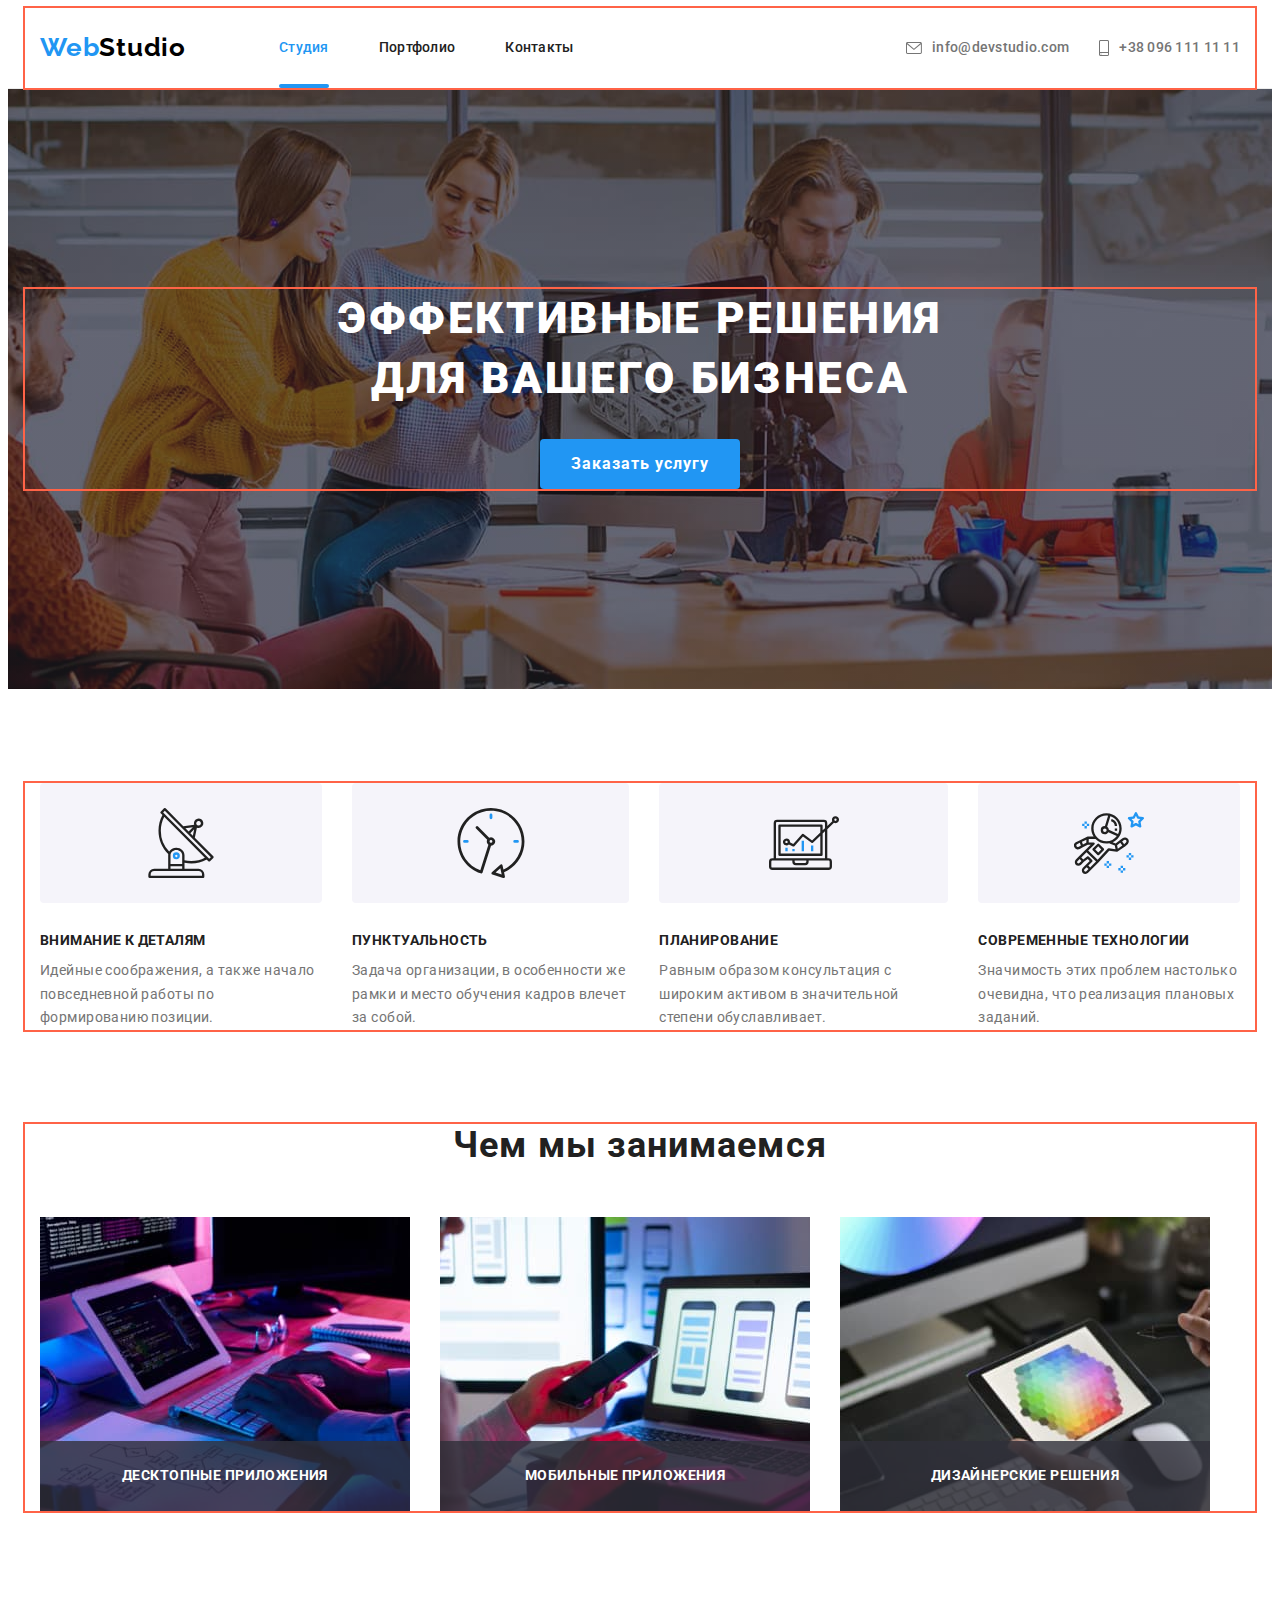
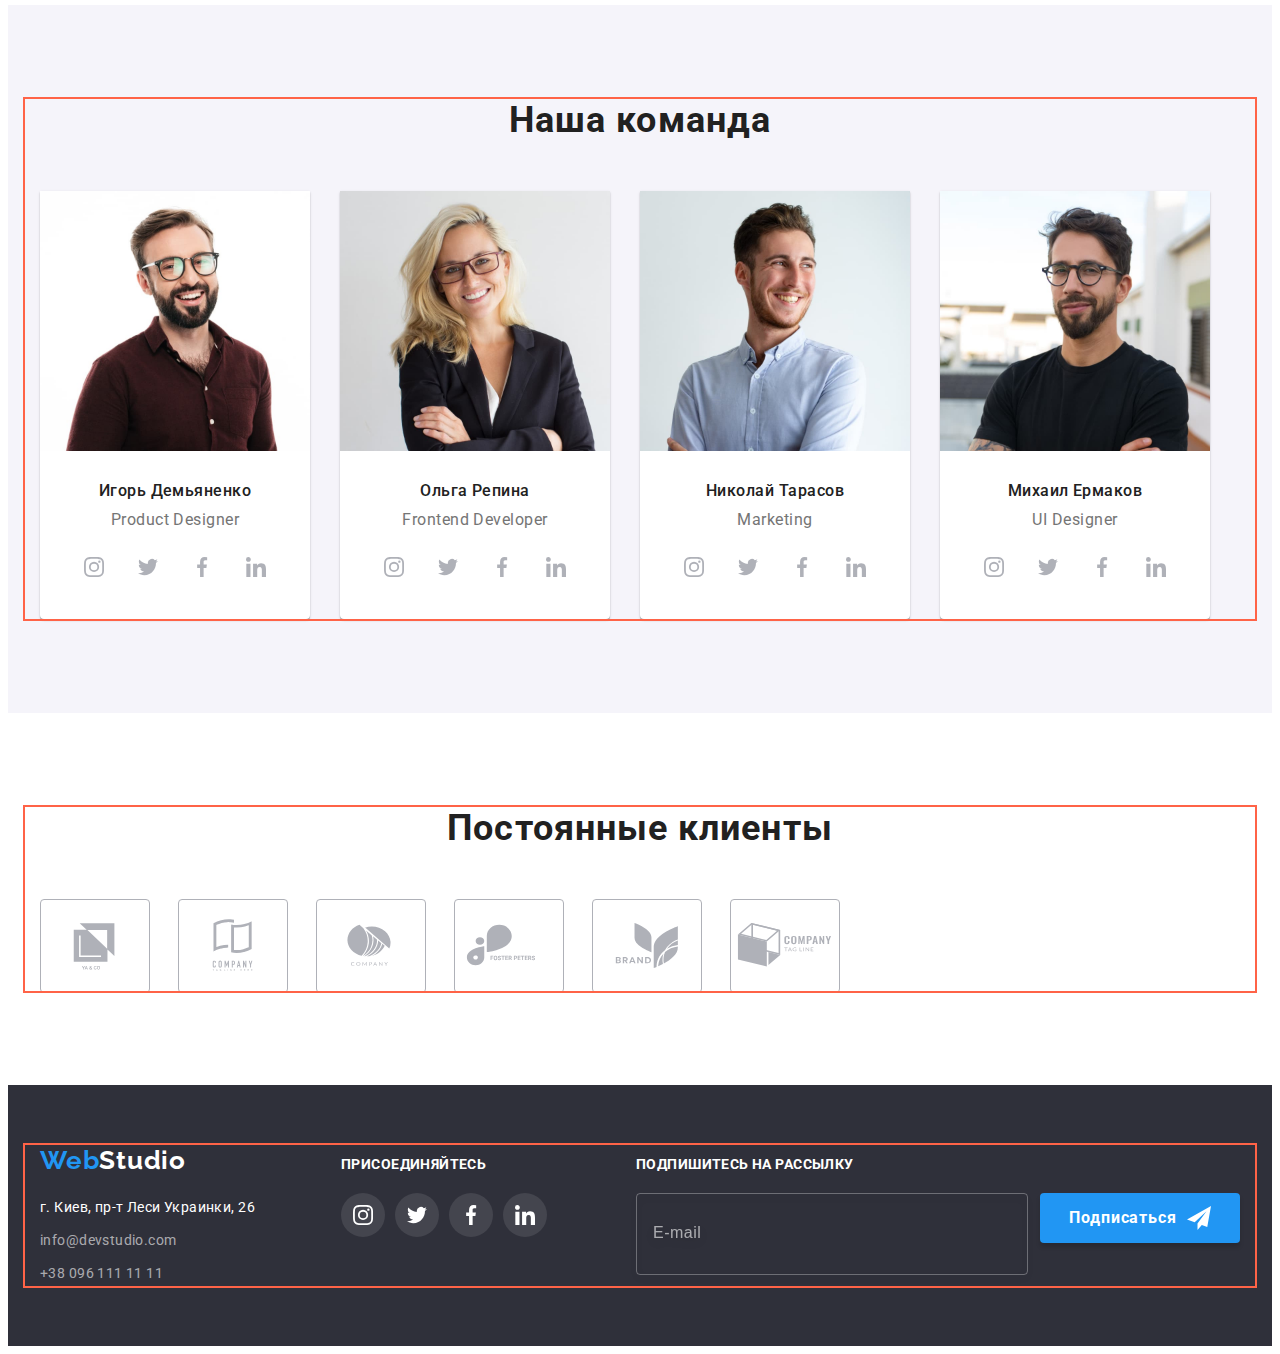
==== index.html @ 54d8fe06 "copy from hw-06" ====
<!DOCTYPE html>
<html lang="ru">
  <head>
    <meta charset="UTF-8" />
    <meta http-equiv="X-UA-Compatible" content="IE=edge" />
    <meta name="viewport" content="width=device-width, initial-scale=1.0" />
    <link rel="preconnect" href="https://fonts.googleapis.com" />
    <link rel="preconnect" href="https://fonts.gstatic.com" crossorigin />
    <link
      href="https://fonts.googleapis.com/css2?family=Raleway:wght@700&family=Roboto:wght@400;500;700;900&display=swap"
      rel="stylesheet"
    />
    <link
      rel="stylesheet"
      href="https://cdnjs.cloudflare.com/ajax/libs/modern-normalize/1.1.0/modern-normalize.min.css"
      integrity="sha512-wpPYUAdjBVSE4KJnH1VR1HeZfpl1ub8YT/NKx4PuQ5NmX2tKuGu6U/JRp5y+Y8XG2tV+wKQpNHVUX03MfMFn9Q=="
      crossorigin="anonymous"
      referrerpolicy="no-referrer"
    />
    <title>Студия</title>
    <link rel="stylesheet" href="./css/styles.css" />
  </head>
  <body>
    <!-- Шапка сторінки-->
    <header class="header">
      <div class="container">
        <a href="./index.html" class="logo link">Web<span class="logo-header">Studio</span></a>
        <nav class="site-nav">
          <ul class="site-nav-list list">
            <li class="site-nav-item">
              <a href="./index.html" class="site-nav-link link current">Студия</a>
            </li>
            <li class="site-nav-item">
              <a href="./portfolio.html" class="site-nav-link link">Портфолио</a>
            </li>
            <li class="site-nav-item">
              <a href="/Контакты" class="site-nav-link link">Контакты</a>
            </li>
          </ul>
        </nav>
        <ul class="adrress-header list">
          <li class="adrress-header-item">
            <a href="mailto:info@devstudio.com" class="adrress-header-link link"
              ><svg class="icon-header" width="16" height="12">
                <use href="./images/icons.svg#icon-envelope"></use></svg
              >info@devstudio.com</a
            >
          </li>
          <li class="adrress-header-item">
            <a href="tel:+380961111111" class="adrress-header-link link"
              ><svg class="icon-header" width="10" height="16">
                <use href="./images/icons.svg#icon-smartphone"></use></svg
              >+38 096 111 11 11</a
            >
          </li>
        </ul>
      </div>
    </header>

    <!-- основний блок -->
    <main>
      <!-- баннер -->
      <section class="hero">
        <div class="container">
          <h1 class="hero-title">Эффективные решения для вашего бизнеса</h1>
          <button type="button" class="hero-btn" data-modal-open>Заказать услугу</button>
        </div>
      </section>

      <!-- Особенности -->
      <section class="specialty">
        <div class="container">
          <h2 class="visually-hidden">Особенности</h2>
          <ul class="specialty-list list">
            <li class="specialty-item">
              <div class="speciality-bg">
                <svg class="speciality-icon" width="70" height="70">
                  <use href="./images/icons.svg#icon-antenna"></use>
                </svg>
              </div>
              <h3 class="specialty-title">Внимание к деталям</h3>
              <p class="specialty-text">
                Идейные соображения, &#1072; также начало повседневной работы по формированию
                позиции.
              </p>
            </li>
            <li class="specialty-item">
              <div class="speciality-bg">
                <svg class="speciality-icon" width="70" height="70">
                  <use href="./images/icons.svg#icon-clock"></use>
                </svg>
              </div>
              <h3 class="specialty-title">Пунктуальность</h3>
              <p class="specialty-text">
                Задача организации, в особенности же рамки и место обучения кадров влечет за собой.
              </p>
            </li>
            <li class="specialty-item">
              <div class="speciality-bg">
                <svg class="speciality-icon" width="70" height="70">
                  <use href="./images/icons.svg#icon-diagram"></use>
                </svg>
              </div>
              <h3 class="specialty-title">Планирование</h3>
              <p class="specialty-text">
                Равным образом консультация &#1089; широким активом в значительной степени
                обуславливает.
              </p>
            </li>
            <li class="specialty-item">
              <div class="speciality-bg">
                <svg class="speciality-icon" width="70" height="70">
                  <use href="./images/icons.svg#icon-astronaut"></use>
                </svg>
              </div>
              <h3 class="specialty-title">Современные технологии</h3>
              <p class="specialty-text">
                Значимость этих проблем настолько очевидна, что реализация плановых заданий.
              </p>
            </li>
          </ul>
        </div>
      </section>

      <!-- чем занимаемся -->
      <section class="our-work">
        <div class="container">
          <h2 class="our-work-title">Чем мы занимаемся</h2>
          <ul class="our-work-list list">
            <li class="our-work-item">
              <div class="our-work-thumb">
                <img
                  src="./images/adaptive-programming.jpg"
                  alt="десктопные приложения"
                  width="370"
                  height="294"
                />
                <h3 class="our-work-sub-title">Десктопные приложения</h3>
              </div>
            </li>
            <li class="our-work-item">
              <div class="our-work-thumb">
                <img
                  src="./images/mobile-application-development.jpg"
                  alt="создание мобильной версии"
                  width="370"
                  height="294"
                />
                <h3 class="our-work-sub-title">Мобильные приложения</h3>
              </div>
            </li>
            <li class="our-work-item">
              <div class="our-work-thumb">
                <img src="./images/design.jpg" alt="оформление" width="370" height="294" />
                <h3 class="our-work-sub-title">Дизайнерские решения</h3>
              </div>
            </li>
          </ul>
        </div>
      </section>

      <!-- наша команда -->
      <section class="team">
        <div class="container">
          <h2 class="team-title">Наша команда</h2>
          <ul class="team-list list">
            <li class="team-item">
              <img
                src="./images/photo-ihor-demyanenko.jpg"
                alt="Игорь Демьяненко"
                width="270"
                height="260"
              />
              <div class="name-specialty">
                <h3 class="team-name">Игорь Демьяненко</h3>
                <p lang="en" class="team-specialty">Product Designer</p>
                <ul class="teams-soc-list list">
                  <li class="teams-soc-item">
                    <a href="" class="teams-soc-link link">
                      <svg class="teams-soc-icon" width="20" height="20">
                        <use href="./images/icons.svg#icon-instagram"></use>
                      </svg>
                    </a>
                  </li>
                  <li class="teams-soc-item">
                    <a href="" class="teams-soc-link link"
                      ><svg class="teams-soc-icon" width="20" height="20">
                        <use href="./images/icons.svg#icon-twitter"></use></svg
                    ></a>
                  </li>
                  <li class="teams-soc-item">
                    <a href="" class="teams-soc-link link"
                      ><svg class="teams-soc-icon" width="20" height="20">
                        <use href="./images/icons.svg#icon-facebook"></use></svg
                    ></a>
                  </li>
                  <li class="teams-soc-item">
                    <a href="" class="teams-soc-link link"
                      ><svg class="teams-soc-icon" width="20" height="20">
                        <use href="./images/icons.svg#icon-linkedin"></use></svg
                    ></a>
                  </li>
                </ul>
              </div>
            </li>
            <li class="team-item">
              <img
                src="./images/photo-olga-repina.jpg"
                alt="Ольга Репина"
                width="270"
                height="260"
              />
              <div class="name-specialty">
                <h3 class="team-name">Ольга Репина</h3>
                <p lang="en" class="team-specialty">Frontend Developer</p>
                <ul class="teams-soc-list list">
                  <li class="teams-soc-item">
                    <a href="" class="teams-soc-link link">
                      <svg class="teams-soc-icon" width="20" height="20">
                        <use href="./images/icons.svg#icon-instagram"></use>
                      </svg>
                    </a>
                  </li>
                  <li class="teams-soc-item">
                    <a href="" class="teams-soc-link link"
                      ><svg class="teams-soc-icon" width="20" height="20">
                        <use href="./images/icons.svg#icon-twitter"></use></svg
                    ></a>
                  </li>
                  <li class="teams-soc-item">
                    <a href="" class="teams-soc-link link"
                      ><svg class="teams-soc-icon" width="20" height="20">
                        <use href="./images/icons.svg#icon-facebook"></use></svg
                    ></a>
                  </li>
                  <li class="teams-soc-item">
                    <a href="" class="teams-soc-link link"
                      ><svg class="teams-soc-icon" width="20" height="20">
                        <use href="./images/icons.svg#icon-linkedin"></use></svg
                    ></a>
                  </li>
                </ul>
              </div>
            </li>
            <li class="team-item">
              <img
                src="./images/photo-nikolai-tarasov.jpg"
                alt="Николай Тарасов"
                width="270"
                height="260"
              />
              <div class="name-specialty">
                <h3 class="team-name">Николай Тарасов</h3>
                <p lang="en" class="team-specialty">Marketing</p>
                <ul class="teams-soc-list list">
                  <li class="teams-soc-item">
                    <a href="" class="teams-soc-link link">
                      <svg class="teams-soc-icon" width="20" height="20">
                        <use href="./images/icons.svg#icon-instagram"></use>
                      </svg>
                    </a>
                  </li>
                  <li class="teams-soc-item">
                    <a href="" class="teams-soc-link link"
                      ><svg class="teams-soc-icon" width="20" height="20">
                        <use href="./images/icons.svg#icon-twitter"></use></svg
                    ></a>
                  </li>
                  <li class="teams-soc-item">
                    <a href="" class="teams-soc-link link"
                      ><svg class="teams-soc-icon" width="20" height="20">
                        <use href="./images/icons.svg#icon-facebook"></use></svg
                    ></a>
                  </li>
                  <li class="teams-soc-item">
                    <a href="" class="teams-soc-link link"
                      ><svg class="teams-soc-icon" width="20" height="20">
                        <use href="./images/icons.svg#icon-linkedin"></use></svg
                    ></a>
                  </li>
                </ul>
              </div>
            </li>
            <li class="team-item">
              <img
                src="./images/photo-mihail-ermakov.jpg"
                alt="Михаил Ермаков"
                width="270"
                height="260"
              />
              <div class="name-specialty">
                <h3 class="team-name">Михаил Ермаков</h3>
                <p lang="en" class="team-specialty">UI Designer</p>
                <ul class="teams-soc-list list">
                  <li class="teams-soc-item">
                    <a href="" class="teams-soc-link link">
                      <svg class="teams-soc-icon" width="20" height="20">
                        <use href="./images/icons.svg#icon-instagram"></use>
                      </svg>
                    </a>
                  </li>
                  <li class="teams-soc-item">
                    <a href="" class="teams-soc-link link"
                      ><svg class="teams-soc-icon" width="20" height="20">
                        <use href="./images/icons.svg#icon-twitter"></use></svg
                    ></a>
                  </li>
                  <li class="teams-soc-item">
                    <a href="" class="teams-soc-link link"
                      ><svg class="teams-soc-icon" width="20" height="20">
                        <use href="./images/icons.svg#icon-facebook"></use></svg
                    ></a>
                  </li>
                  <li class="teams-soc-item">
                    <a href="" class="teams-soc-link link"
                      ><svg class="teams-soc-icon" width="20" height="20">
                        <use href="./images/icons.svg#icon-linkedin"></use></svg
                    ></a>
                  </li>
                </ul>
              </div>
            </li>
          </ul>
        </div>
      </section>

      <!-- Постоянные клиенты -->
      <section class="clients">
        <div class="container">
          <h2 class="clients-title">Постоянные клиенты</h2>
          <ul class="clients-list list">
            <li class="clients-item">
              <a href="" class="clients-link link"
                ><svg class="clients-logo" width="106" height="60">
                  <use href="./images/icons.svg#icon-client-1"></use></svg
              ></a>
            </li>
            <li class="clients-item">
              <a href="" class="clients-link link"
                ><svg class="clients-logo" width="106" height="60">
                  <use href="./images/icons.svg#icon-client-2"></use></svg
              ></a>
            </li>
            <li class="clients-item">
              <a href="" class="clients-link link"
                ><svg class="clients-logo" width="106" height="60">
                  <use href="./images/icons.svg#icon-client-3"></use></svg
              ></a>
            </li>
            <li class="clients-item">
              <a href="" class="clients-link link"
                ><svg class="clients-logo" width="106" height="60">
                  <use href="./images/icons.svg#icon-client-4"></use></svg
              ></a>
            </li>
            <li class="clients-item">
              <a href="" class="clients-link link"
                ><svg class="clients-logo" width="106" height="60">
                  <use href="./images/icons.svg#icon-client-5"></use></svg
              ></a>
            </li>
            <li class="clients-item">
              <a href="" class="clients-link link"
                ><svg class="clients-logo" width="106" height="60">
                  <use href="./images/icons.svg#icon-client-6"></use></svg
              ></a>
            </li>
          </ul>
        </div>
      </section>
    </main>

    <!-- футер -->
    <footer class="footer">
      <div class="container">
        <!-- address -->
        <div>
          <a href="./index.html" class="logo link">Web<span class="logo-footer">Studio</span></a>
          <address class="contacts">
            <ul class="contacts-list list">
              <li class="contacts-item">
                <a
                  href="https://www.google.com.ua/maps/place/%D0%B1%D1%83%D0%BB%D1%8C%D0%B2%D0%B0%D1%80+%D0%9B%D0%B5%D1%81%D1%96+%D0%A3%D0%BA%D1%80%D0%B0%D1%97%D0%BD%D0%BA%D0%B8,+26,+%D0%9A%D0%B8%D1%97%D0%B2,+02000/@50.4265841,30.5361971,17z/data=!4m13!1m7!3m6!1s0x40d4cf0e033ecbe9:0x57a4dffefec77da0!2z0LHRg9C70YzQstCw0YAg0JvQtdGB0ZYg0KPQutGA0LDRl9C90LrQuCwgMjYsINCa0LjRl9CyLCAwMjAwMA!3b1!8m2!3d50.4265807!4d30.5383858!3m4!1s0x40d4cf0e033ecbe9:0x57a4dffefec77da0!8m2!3d50.4265807!4d30.5383858?hl=uk"
                  target="_blank"
                  rel="noopener noreferrer"
                  class="address link"
                  >г. Киев, пр-т Леси Украинки, 26</a
                >
              </li>
              <li class="contacts-item">
                <a href="mailto:info@devstudio.com" class="footer-contacts link"
                  >info@devstudio.com</a
                >
              </li>
              <li class="contacts-item">
                <a href="tel:+380961111111" class="footer-contacts link">+38 096 111 11 11</a>
              </li>
            </ul>
          </address>
        </div>
        <!-- social -->
        <div class="social">
          <p class="social-title">присоединяйтесь</p>
          <ul class="social-list list">
            <li class="social-list-item">
              <a href="" class="social-link link">
                <svg class="social-icon" width="20" height="20">
                  <use href="./images/icons.svg#icon-instagram"></use>
                </svg>
              </a>
            </li>
            <li class="social-list-item">
              <a href="" class="social-link link"
                ><svg class="social-icon" width="20" height="20">
                  <use href="./images/icons.svg#icon-twitter"></use></svg
              ></a>
            </li>
            <li class="social-list-item">
              <a href="" class="social-link link"
                ><svg class="social-icon" width="20" height="20">
                  <use href="./images/icons.svg#icon-facebook"></use></svg
              ></a>
            </li>
            <li class="social-list-item">
              <a href="" class="social-link link"
                ><svg class="social-icon" width="20" height="20">
                  <use href="./images/icons.svg#icon-linkedin"></use></svg
              ></a>
            </li>
          </ul>
        </div>
        <!-- subscribe -->
        <div class="subscribe">
          <p class="subscribe-title">Подпишитесь на рассылку</p>
          <form class="subscribe-form">
            <label>
              <input
                class="subscribe-input"
                type="email"
                name="mail"
                placeholder="E-mail"
                required
              />
            </label>
            <button type="submit" class="subscribe-btn">
              Подписаться
              <svg class="icon" width="24" height="24">
                <use href="./images/icons.svg#icon-send"></use>
              </svg>
            </button>
          </form>
        </div>
      </div>
    </footer>

    <!-- модальное окно -->
    <div class="backdrop is-hidden" data-modal>
      <div class="modal">
        <button type="button" class="modal-close-btn" data-modal-close>
          <svg class="modal-close-icon" width="18" height="18">
            <use href="./images/icons.svg#icon-close"></use>
          </svg>
        </button>
        <p class="modal-title">Оставьте свои данные, мы вам перезвоним</p>
        <form>
          <div class="form-field">
            <label for="user-name">Имя</label>
            <div class="input-wrap">
              <input type="text" name="user-name" id="user-name" required />
              <svg class="modal-icon" width="18" height="18">
                <use href="./images/icons.svg#icon-person"></use>
              </svg>
            </div>
          </div>
          <div class="form-field">
            <label for="user-tel">Телефон</label>
            <div class="input-wrap">
              <input type="tel" name="user-tel" id="user-tel" required />
              <svg class="modal-icon" width="18" height="18">
                <use href="./images/icons.svg#icon-phone"></use>
              </svg>
            </div>
          </div>
          <div class="form-field">
            <label for="user-mail">Почта</label>
            <div class="input-wrap">
              <input type="email" name="user-mail" id="user-mail" required />
              <svg class="modal-icon" width="18" height="18">
                <use href="./images/icons.svg#icon-email"></use>
              </svg>
            </div>
          </div>
          <div class="form-field-comment">
            <label for="comment">Комментарий</label>
            <textarea
              class="comment"
              name="comment"
              id="comment"
              placeholder="Введите текст"
              required
            ></textarea>
          </div>
          <div class="accept">
            <input
              type="checkbox"
              class="accept-checkbox visually-hidden"
              name="accept"
              id="accept"
              value="accept"
              required
            />
            <label class="accept-label" for="accept">
              <span>
                <svg class="accept-icon" width="11" height="8">
                  <use href="./images/icons.svg#icon-check"></use>
                </svg>
              </span>
              Соглашаюсь с рассылкой и принимаю &nbsp <a href="">Условия договора</a>
            </label>
          </div>
          <button type="submit" class="send-btn">Отправить</button>
        </form>
      </div>
    </div>

    <script src="./js/modal.js"></script>
  </body>
</html>
---- css/styles.css ----
:root {
  --accent-color: #2196f3;
  --primary-text-color: #212121;
  --secondary-text-color: #757575;
  --address-footer-color: rgba(255, 255, 255, 0.6);
  --title-bg-color: #ffffff;
  --logo-color: #afb1b8;
  --secondary-bgc-btn: #188ce8;
  --function-cubic: cubic-bezier(0.4, 0, 0.2, 1);
}

p,
h1,
h2,
h3,
h4,
h5,
h6 {
  margin: 0;
}

ul {
  margin: 0;
  padding-left: 0;
}

body {
  font-family: Roboto, sans-serif;
  color: var(--primary-text-color);
  background-color: var(--title-bg-color);
}

textarea {
  resize: none;
}

.link {
  text-decoration: none;
}

.list {
  list-style: none;
}

.visually-hidden {
  position: absolute;
  white-space: nowrap;
  width: 1px;
  height: 1px;
  overflow: hidden;
  border: 0;
  padding: 0;
  clip: rect(0 0 0 0);
  clip-path: inset(50%);
  margin: -1px;
}

/* ------Container------- */

.container {
  margin-left: auto;
  margin-right: auto;
  padding-left: 15px;
  padding-right: 15px;
  width: 1200px;
  outline: 2px solid tomato;
}
/* ------Header----- */

.header {
  border-bottom: 1px solid #ececec;
}

.header .container {
  display: flex;
  align-items: center;
}

.logo {
  margin-right: 93px;
  padding-top: 24px;
  padding-bottom: 25px;

  color: var(--accent-color);
  font-family: 'Raleway', sans-serif;
  font-weight: 700;
  font-size: 26px;
  line-height: 1.19;
  letter-spacing: 0.03em;
}

.logo-header {
  color: #000000;
}

.site-nav-list {
  display: flex;
}

.site-nav-item:not(:last-child) {
  margin-right: 50px;
}

.site-nav-link,
.adrress-header-link {
  display: block;
  padding-top: 32px;
  padding-bottom: 32px;

  transition: color 250ms var(--function-cubic);

  color: var(--primary-tex-color);
  font-weight: 500;
  font-size: 14px;
  line-height: 1.14;
  letter-spacing: 0.02em;
}

.site-nav-link:hover,
.site-nav-link:focus {
  color: var(--accent-color);
}

.site-nav-link.current {
  color: var(--accent-color);
}

.current {
  position: relative;
}

.current::after {
  content: '';
  display: block;
  position: absolute;
  bottom: 0;
  width: 100%;
  height: 4px;
  background-color: var(--accent-color);
  border-radius: 2px;
}

.adrress-header {
  display: flex;
  margin-left: auto;
}

.adrress-header-item {
  color: var(--secondary-text-color);
}

.adrress-header-item + .adrress-header-item {
  margin-left: 30px;
}

.adrress-header-link {
  display: flex;
  align-items: center;
  color: var(--secondary-text-color);
}

.adrress-header-link:hover,
.adrress-header-link:focus {
  color: var(--accent-color);
}

.icon-header {
  margin-right: 10px;
  fill: currentColor;
}

/* -------Hero------- */

.hero {
  margin-left: auto;
  margin-right: auto;
  padding-top: 200px;
  padding-bottom: 200px;
  max-width: 1600px;

  background-color: #c4c4c4;
  background-image: linear-gradient(rgba(47, 48, 58, 0.4), rgba(47, 48, 58, 0.4)),
    url(../images/banner-hero.jpg);
  background-repeat: no-repeat;
  background-position: center;
  text-align: center;
}

.hero-title {
  max-width: 696px;
  margin-bottom: 30px;
  margin-left: auto;
  margin-right: auto;

  color: var(--title-bg-color);
  font-weight: 900;
  font-size: 44px;
  line-height: 1.36;
  letter-spacing: 0.06em;
  text-transform: uppercase;
}

.hero-btn,
.subscribe-btn,
.send-btn {
  display: flex;
  align-items: center;
  justify-content: center;
  min-width: 200px;
  height: 50px;
  margin: 0 auto;

  transition: background-color 250ms var(--function-cubic);
  font-family: inherit;
  cursor: pointer;
  font-weight: 700;
  font-size: 16px;
  line-height: 1.88;
  letter-spacing: 0.06em;
  text-align: center;

  color: var(--title-bg-color);
  background-color: var(--accent-color);
  box-shadow: 0px 4px 4px rgba(0, 0, 0, 0.15);
  border: 0;
  border-radius: 4px;
  border-color: transparent;
}

.hero-btn:hover,
.hero-btn:focus,
.subscribe-btn:hover,
.subscribe-btn:focus,
.send-btn:hover,
.send-btn:focus {
  background-color: var(--secondary-bgc-btn);
}

/* ------specialty------- */

.specialty {
  padding-top: 94px;
  padding-bottom: 94px;
}

.specialty-list {
  display: flex;
}

.specialty-item {
  width: calc((100%-90px) / 4);
  margin-right: 30px;
}

.specialty-item:last-child {
  margin-right: 0;
}

.speciality-bg {
  display: flex;
  align-items: center;
  justify-content: center;
  margin-bottom: 30px;

  width: 100%;
  height: 120px;
  background-color: #f5f4fa;
  border-radius: 4px;
}

.specialty-title {
  margin-bottom: 10px;

  font-size: 14px;
  line-height: 1.14;
  letter-spacing: 0.03em;
  text-transform: uppercase;
}

.specialty-text {
  font-size: 14px;
  line-height: 1.71;
  letter-spacing: 0.03em;
  color: var(--secondary-text-color);
}

/* ---------our work------- */

.our-work {
  padding-bottom: 94px;
}

.our-work-title {
  margin-bottom: 50px;
  margin-left: auto;
  margin-right: auto;

  font-size: 36px;
  line-height: 1.17;
  letter-spacing: 0.03em;
  text-align: center;
}

.our-work-list {
  display: flex;
}

.our-work-list img {
  display: block;
  max-width: 100%;
  height: auto;
}

.our-work-item:not(:last-child) {
  margin-right: 30px;
}

.our-work-thumb {
  position: relative;
}

.our-work-sub-title {
  position: absolute;
  display: flex;
  align-items: center;
  justify-content: center;
  width: 100%;
  height: 70px;
  bottom: 0;
  left: 0;

  font-size: 14px;
  line-height: 1.14;
  text-align: center;
  letter-spacing: 0.03em;
  text-transform: uppercase;
  background-color: rgba(47, 48, 58, 0.8);
  color: var(--title-bg-color);
}

/* ---------team--------- */

.team {
  padding-top: 94px;
  padding-bottom: 94px;

  background-color: #f5f4fa;
  text-align: center;
}

.team-title {
  margin-left: auto;
  margin-right: auto;
  margin-bottom: 50px;

  font-size: 36px;
  line-height: 1.17;
  letter-spacing: 0.03em;
}

.team-list {
  display: flex;
}

.team-list img {
  display: block;
  max-width: 100%;
  height: auto;
}

.team-item {
  width: calc((100%-90px) / 4);
  margin-right: 30px;

  background-color: var(--title-bg-color);
  box-shadow: 0px 1px 3px rgba(0, 0, 0, 0.12), 0px 1px 1px rgba(0, 0, 0, 0.14),
    0px 2px 1px rgba(0, 0, 0, 0.2);
  border-radius: 0px 0px 4px 4px;
}

.team-item:last-child {
  margin-right: 0;
}

.team-name {
  margin-bottom: 10px;

  font-weight: 500;
  font-size: 16px;
  line-height: 1.19;
  letter-spacing: 0.03em;
}

.team-specialty {
  margin-bottom: 16px;

  color: var(--secondary-text-color);
  font-size: 16px;
  line-height: 1.19;
  letter-spacing: 0.03em;
}

.name-specialty {
  padding: 30px 32px;
}

.teams-soc-list {
  display: flex;
  justify-content: center;
}

.teams-soc-item {
  width: 44px;
  height: 44px;
  margin-right: 10px;
}

.teams-soc-item:last-child {
  margin-right: 0;
}

.teams-soc-link {
  display: flex;
  align-items: center;
  justify-content: center;
  width: 100%;
  height: 100%;
  transition: background-color 250ms var(--function-cubic), color 250ms var(--function-cubic);

  background-color: var(--title-bg-color);
  color: var(--logo-color);
  border-radius: 50%;
}

.teams-soc-icon {
  fill: currentColor;
}

.teams-soc-link:hover,
.teams-soc-link:focus {
  background-color: var(--accent-color);
  color: var(--title-bg-color);
}

/* --------clients--------- */

.clients {
  padding-top: 94px;
  padding-bottom: 94px;
}

.clients-title {
  margin-bottom: 50px;

  font-size: 36px;
  line-height: 1.17;
  text-align: center;
  letter-spacing: 0.03em;
}

.clients-list {
  display: flex;
}

.clients-item {
  width: calc((100%-150px) / 6);
  height: 92px;
}

.clients-item:not(:last-child) {
  margin-right: 30px;
}

.clients-link {
  display: flex;
  align-items: center;
  justify-content: center;
  width: 100%;
  height: 100%;
  transition: color 250ms var(--function-cubic), border 250ms var(--function-cubic);

  outline: transparent;
  color: var(--logo-color);
  border: 1px solid var(--logo-color);
  border-radius: 4px;
}

.clients-link:hover,
.clients-link:focus {
  color: var(--accent-color);
  border: 1px solid var(--accent-color);
}

.clients-logo {
  fill: currentColor;
}

/* -------footer------ */

.footer {
  padding-top: 60px;
  padding-bottom: 60px;

  background-color: #2f303a;
}

.footer .logo {
  display: block;
  padding-top: 0;
  padding-bottom: 0;
  margin-right: 0;
  margin-bottom: 20px;
}

.logo-footer {
  color: var(--title-bg-color);
}

.contacts {
  font-style: normal;
}

.contacts-item:not(:last-child) {
  margin-bottom: 9px;
}

.address {
  display: block;
  width: 231px;

  color: var(--title-bg-color);
  font-size: 14px;
  line-height: 1.71;
  letter-spacing: 0.03em;
}

.footer-contacts {
  color: var(--address-footer-color);
  font-size: 14px;
  line-height: 1.71;
  letter-spacing: 0.03em;
}

.contacts .link {
  transition: color 250ms var(--function-cubic);
}

.contacts .link:hover,
.contacts .link:focus {
  color: var(--accent-color);
}

.footer .container {
  display: flex;
  align-items: baseline;
}

.social {
  margin-left: 70px;
}

.social-title {
  margin-bottom: 20px;
  font-weight: 700;
  font-size: 14px;
  line-height: 1.14;
  letter-spacing: 0.03em;
  text-transform: uppercase;
  color: var(--title-bg-color);
}

.social-list {
  display: flex;
}

.social-list-item {
  width: 44px;
  height: 44px;
  margin-right: 10px;
}

.social-list-item:last-child {
  margin-right: 0;
}

.social-link {
  display: flex;
  align-items: center;
  justify-content: center;
  width: 100%;
  height: 100%;
  transition: background-color 250ms var(--function-cubic);

  background-color: rgba(255, 255, 255, 0.1);
  color: var(--title-bg-color);
  border-radius: 50%;
}

.social-icon {
  fill: currentColor;
}

.social-link:hover,
.social-link:focus {
  background-color: var(--accent-color);
}

.subscribe {
  margin-left: auto;
}

.subscribe-form {
  display: flex;
}

.subscribe-title {
  margin-bottom: 20px;

  font-weight: 700;
  font-size: 14px;
  line-height: 1.14;
  letter-spacing: 0.03em;
  text-transform: uppercase;
  color: var(--title-bg-color);
}

.subscribe-input {
  padding: 15px 16px;
  width: 358px;
  height: 50px;

  transition: border-color 250ms var(--function-cubic);
  color: #ffffff;
  background-color: transparent;
  border: 1px solid rgba(255, 255, 255, 0.3);
  filter: drop-shadow(0px 4px 4px rgba(0, 0, 0, 0.15));
  border-radius: 4px;
  outline: transparent;
}

.subscribe-input:focus {
  border-color: var(--accent-color);
}

.subscribe-input::placeholder {
  font-size: 16px;
  line-height: 1.25;
  letter-spacing: 0.03em;

  color: rgba(255, 255, 255, 0.6);
}

.subscribe-btn .icon {
  margin-left: 10px;
}

.subscribe-btn {
  margin-left: 12px;
}

/* -------modal---------- */

.backdrop {
  position: fixed;
  top: 0;
  left: 0;
  padding: 40px;

  width: 100%;
  height: 100%;

  background: rgba(0, 0, 0, 0.2);
  transition: opacity 250ms var(--function-cubic), visibility 250ms var(--function-cubic);
}

.backdrop.is-hidden .modal {
  transform: translate(-50%, -50%) scale(1.25);
}

.backdrop.is-hidden {
  opacity: 0;
  pointer-events: none;
  visibility: hidden;
}

.modal {
  position: absolute;
  padding: 40px;
  top: 50%;
  left: 50%;
  transform: translate(-50%, -50%) scale(1);

  width: 528px;
  min-height: 581px;

  background: var(--title-bg-color);
  box-shadow: 0px 1px 3px rgba(0, 0, 0, 0.12), 0px 1px 1px rgba(0, 0, 0, 0.14),
    0px 2px 1px rgba(0, 0, 0, 0.2);
  border-radius: 4px;

  transition: transform 250ms var(--function-cubic);
}

.modal-close-btn {
  position: absolute;
  display: flex;
  align-items: center;
  justify-content: center;
  right: 8px;
  top: 8px;
  padding: 0;

  width: 30px;
  height: 30px;
  transition: color 250ms var(--function-cubic);

  cursor: pointer;
  background-color: var(--title-bg-color);
  border: 1px solid rgba(0, 0, 0, 0.1);
  border-radius: 50%;
}

.modal-close-btn:hover,
.modal-close-btn:focus {
  color: var(--accent-color);
}

.modal-close-icon {
  fill: currentColor;
}

.modal-title {
  margin-bottom: 12px;

  font-weight: 700;
  font-size: 20px;
  line-height: 1.15;
  text-align: center;
  letter-spacing: 0.03em;

  color: var(--primary-text-color);
}

.input-wrap {
  position: relative;
}

.form-field {
  margin-bottom: 10px;
}

.form-field label,
.form-field-comment label {
  display: block;
  margin-bottom: 4px;

  font-size: 12px;
  line-height: 1.17;
  letter-spacing: 0.01em;
  color: var(--secondary-text-color);
}

.form-field input,
.form-field-comment input {
  margin: 0;
  padding: 12px 42px;
  width: 100%;
  height: 40px;

  transition: border-color 250ms var(--function-cubic);

  border: 1px solid rgba(33, 33, 33, 0.2);
  border-radius: 4px;
  outline: transparent;
}

.form-field input:focus,
.form-field input:focus + .modal-icon {
  border-color: var(--accent-color);
  fill: var(--accent-color);
}

.modal-icon {
  position: absolute;
  top: 50%;
  left: 12px;
  transform: translateY(-50%);

  transition: fill 250ms var(--function-cubic);
  fill: currentColor;
  pointer-events: none;
}

.form-field-comment textarea {
  padding: 12px 16px;
  width: 100%;
  height: 120px;
  margin-bottom: 0;

  transition: border-color 250ms var(--function-cubic);
  border: 1px solid rgba(33, 33, 33, 0.2);
  border-radius: 4px;
  outline: transparent;
}

.form-field-comment textarea:focus {
  border-color: var(--accent-color);
}

.form-field-comment textarea::placeholder {
  font-size: 12px;
  line-height: 1.17;
  letter-spacing: 0.01em;
  color: rgba(117, 117, 117, 0.5);
}

.accept {
  margin-top: 20px;
}

.accept-label {
  display: flex;
  align-items: center;
  justify-content: center;

  font-size: 14px;
  line-height: 1.71;
  letter-spacing: 0.03em;
  color: var(--secondary-text-color);
}

.accept-label a {
  color: var(--accent-color);
}

.accept-label span {
  display: flex;
  align-items: center;
  justify-content: center;
  margin-right: 8px;
  width: 16px;
  height: 15px;

  transition: border-color 250ms var(--function-cubic), background-color 250ms var(--function-cubic);

  border: 2px solid var(--primary-text-color);
  border-radius: 4px;
}

.accept-label span:hover,
.accept-checkbox:focus + .accept-label span {
  border-color: var(--accent-color);
}

.accept-icon {
  transition: fill 250ms var(--function-cubic);
  fill: transparent;
}

.accept-checkbox:checked + .accept-label span {
  background-color: var(--accent-color);
  border: none;
}

.accept-checkbox:checked + .accept-label .accept-icon {
  fill: var(--title-bg-color);
}

.send-btn {
  margin-top: 30px;
}

/* ------portfolio------- */

.filter {
  padding-top: 94px;
  padding-bottom: 94px;
}

.current-btn {
  padding: 6px 22px;
  font-family: inherit;
  cursor: pointer;
  font-weight: 500;
  font-size: 16px;
  line-height: 1.62;
  letter-spacing: 0.03em;
  color: var(--title-bg-color);
  background-color: var(--accent-color);
  box-shadow: 0px 3px 1px rgba(0, 0, 0, 0.1), 0px 1px 2px rgba(0, 0, 0, 0.08),
    0px 2px 2px rgba(0, 0, 0, 0.12);
  border-radius: 4px;
  border: 0;
  border-color: transparent;
}

.filter-btn {
  padding: 6px 22px;
  display: block;
  font-family: inherit;
  cursor: pointer;
  transition: background-color 250ms var(--function-cubic), color 250ms var(--function-cubic),
    box-shadow 250ms var(--function-cubic);

  font-weight: 500;
  font-size: 16px;
  line-height: 1.62;
  letter-spacing: 0.03em;
  background-color: #f5f4fa;

  border-radius: 4px;
  border: 0;
}

.filter-list {
  display: flex;
  justify-content: center;
  margin-bottom: 50px;
}

.filter-item:not(:last-child) {
  margin-right: 8px;
}

.filter-btn:hover,
.filter-btn:focus {
  color: #ffffff;
  background-color: var(--accent-color);
  box-shadow: 0px 3px 1px rgba(0, 0, 0, 0.1), 0px 1px 2px rgba(0, 0, 0, 0.08),
    0px 2px 2px rgba(0, 0, 0, 0.12);
}

.portfolio-list {
  display: flex;
  flex-wrap: wrap;
}

.portfolio-list img {
  display: block;
  max-width: 100%;
  height: auto;
}

.portfolio-item {
  width: 370px;
  margin-right: 30px;
  margin-bottom: 30px;
}

.portfolio-item:nth-child(3n) {
  margin-right: 0;
}

.portfolio-item:nth-last-child(-n + 3) {
  margin-bottom: 0;
}

.portfolio-link {
  display: block;
  transition: box-shadow 250ms var(--function-cubic);
  outline: transparent;
}

.portfolio-link:hover,
.portfolio-link:focus {
  box-shadow: 0px 1px 1px rgba(0, 0, 0, 0.12), 0px 4px 4px rgba(0, 0, 0, 0.06),
    1px 4px 6px rgba(0, 0, 0, 0.16);
}

.poster {
  padding: 20px 24px;
  border: 1px solid #eeeeee;
  border-top: 0;
}

.portfolio-title {
  margin-bottom: 4px;

  color: var(--primary-text-color);
  font-size: 18px;
  line-height: 2;
  letter-spacing: 0.06em;
}

.portfolio-text {
  color: var(--secondary-text-color);
  font-size: 16px;
  line-height: 1.88;
  letter-spacing: 0.03em;
}

.portfolio-thumb {
  position: relative;
  overflow: hidden;
}

.portfolio-overlay {
  position: absolute;
  top: 0;
  left: 0;
  width: 100%;
  height: 100%;

  transform: translateY(100%);
  transition: opacity 250ms var(--function-cubic), transform 250ms var(--function-cubic);
  background-color: rgba(33, 150, 243, 0.9);
  opacity: 0;
}

.portfolio-link:hover .portfolio-overlay,
.portfolio-link:focus .portfolio-overlay {
  opacity: 1;
  transform: translateY(0);
}

.portfolio-sub-text {
  position: absolute;
  top: 0;
  left: 0;
  padding: 63px 24px;
  transition: opacity 250ms var(--function-cubic);

  font-size: 18px;
  line-height: 1.56;
  letter-spacing: 0.03em;
  color: var(--title-bg-color);
  overflow: auto;
}
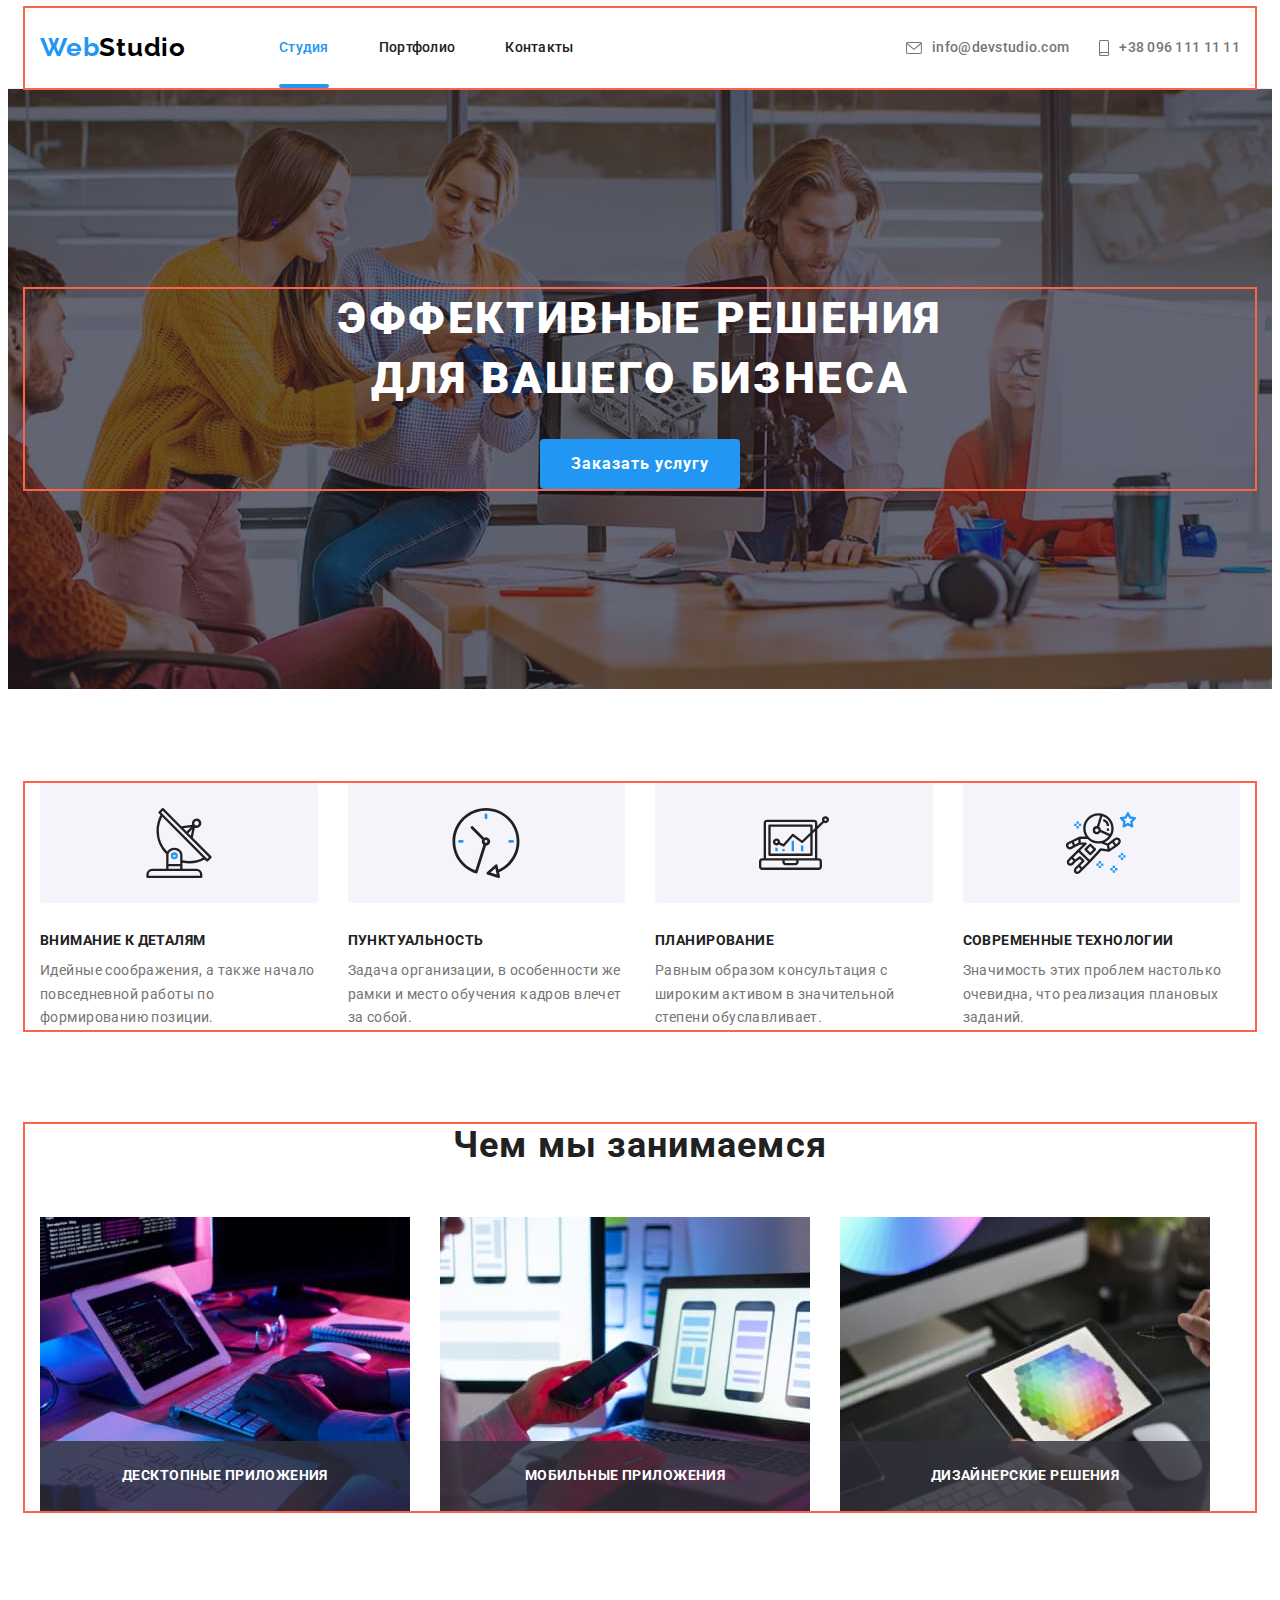
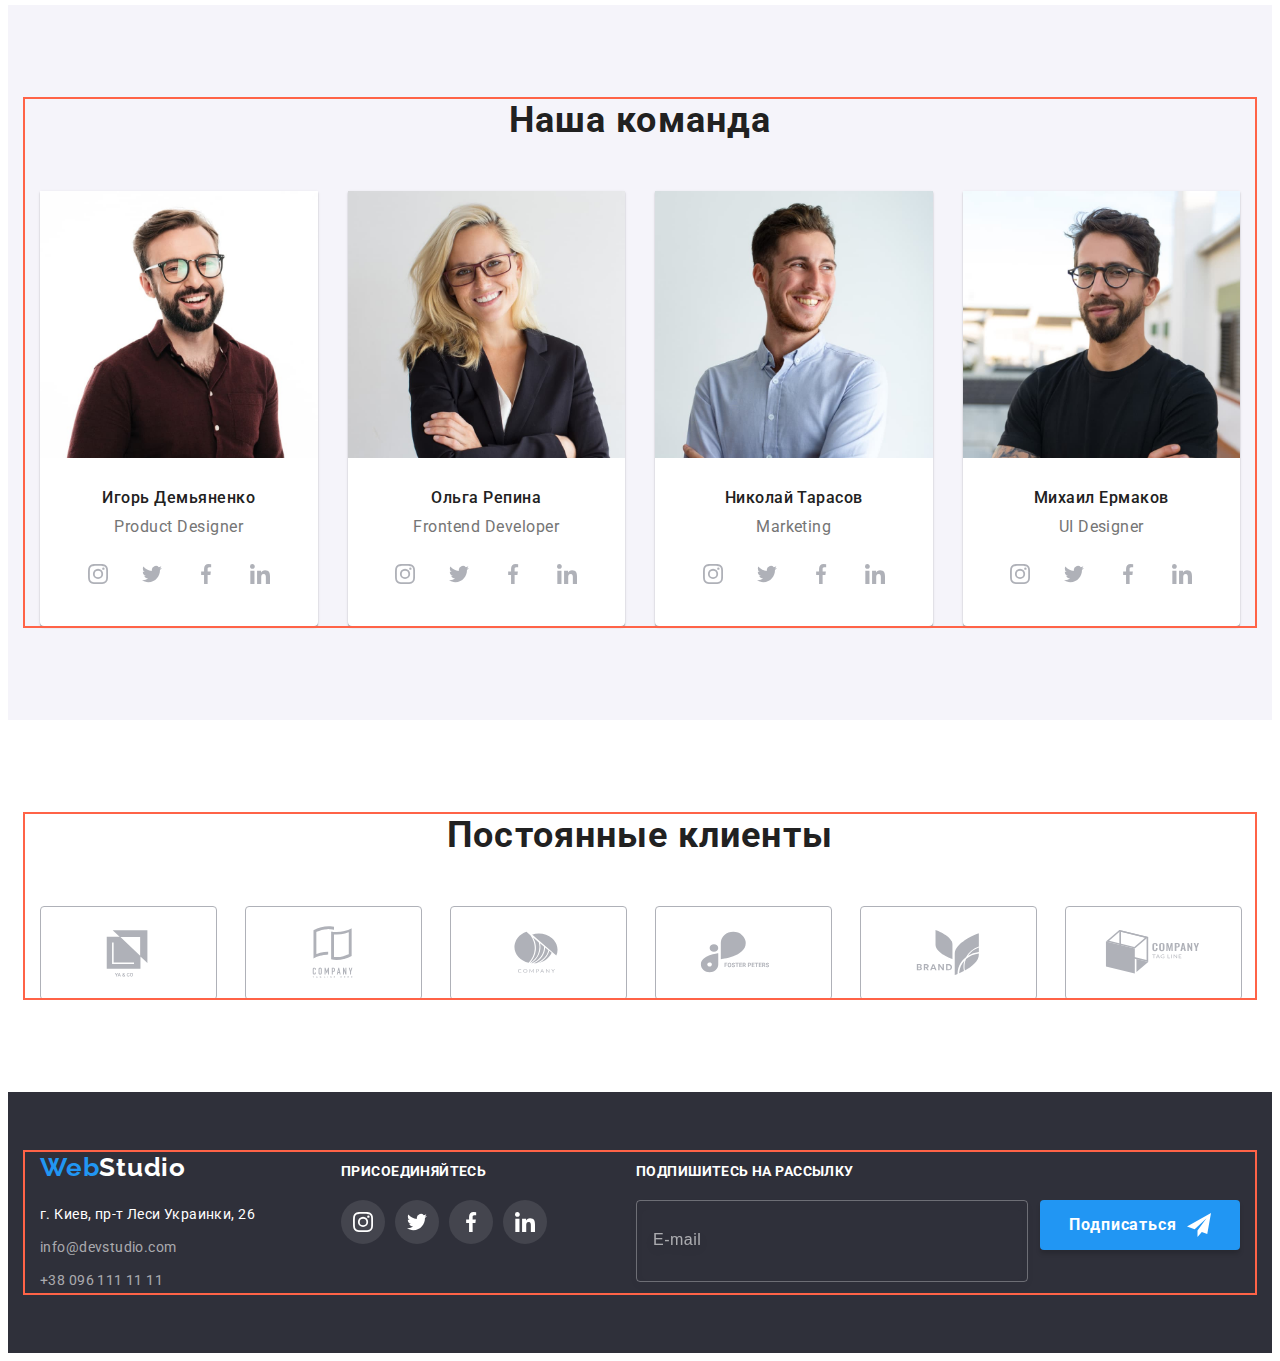
==== commit 04c14805: "add scss" ====
--- a/index.html
+++ b/index.html
@@ -4,12 +4,12 @@
     <meta charset="UTF-8" />
     <meta http-equiv="X-UA-Compatible" content="IE=edge" />
     <meta name="viewport" content="width=device-width, initial-scale=1.0" />
-    <link rel="preconnect" href="https://fonts.googleapis.com" />
+    <!-- <link rel="preconnect" href="https://fonts.googleapis.com" />
     <link rel="preconnect" href="https://fonts.gstatic.com" crossorigin />
     <link
       href="https://fonts.googleapis.com/css2?family=Raleway:wght@700&family=Roboto:wght@400;500;700;900&display=swap"
       rel="stylesheet"
-    />
+    /> -->
     <link
       rel="stylesheet"
       href="https://cdnjs.cloudflare.com/ajax/libs/modern-normalize/1.1.0/modern-normalize.min.css"
@@ -19,6 +19,7 @@
     />
     <title>Студия</title>
     <link rel="stylesheet" href="./css/styles.css" />
+    <link rel="stylesheet" href="./css/main.min.css" />
   </head>
   <body>
     <!-- Шапка сторінки-->
--- a/css/styles.css
+++ b/css/styles.css
@@ -1,1028 +1,19 @@
-:root {
-  --accent-color: #2196f3;
-  --primary-text-color: #212121;
-  --secondary-text-color: #757575;
-  --address-footer-color: rgba(255, 255, 255, 0.6);
-  --title-bg-color: #ffffff;
-  --logo-color: #afb1b8;
-  --secondary-bgc-btn: #188ce8;
-  --function-cubic: cubic-bezier(0.4, 0, 0.2, 1);
-}
-
-p,
-h1,
-h2,
-h3,
-h4,
-h5,
-h6 {
-  margin: 0;
-}
-
-ul {
-  margin: 0;
-  padding-left: 0;
-}
-
-body {
-  font-family: Roboto, sans-serif;
-  color: var(--primary-text-color);
-  background-color: var(--title-bg-color);
-}
-
-textarea {
-  resize: none;
-}
-
-.link {
-  text-decoration: none;
-}
-
-.list {
-  list-style: none;
-}
-
-.visually-hidden {
-  position: absolute;
-  white-space: nowrap;
-  width: 1px;
-  height: 1px;
-  overflow: hidden;
-  border: 0;
-  padding: 0;
-  clip: rect(0 0 0 0);
-  clip-path: inset(50%);
-  margin: -1px;
-}
-
 /* ------Container------- */
 
-.container {
-  margin-left: auto;
-  margin-right: auto;
-  padding-left: 15px;
-  padding-right: 15px;
-  width: 1200px;
-  outline: 2px solid tomato;
-}
 /* ------Header----- */
-
-.header {
-  border-bottom: 1px solid #ececec;
-}
-
-.header .container {
-  display: flex;
-  align-items: center;
-}
-
-.logo {
-  margin-right: 93px;
-  padding-top: 24px;
-  padding-bottom: 25px;
-
-  color: var(--accent-color);
-  font-family: 'Raleway', sans-serif;
-  font-weight: 700;
-  font-size: 26px;
-  line-height: 1.19;
-  letter-spacing: 0.03em;
-}
-
-.logo-header {
-  color: #000000;
-}
-
-.site-nav-list {
-  display: flex;
-}
-
-.site-nav-item:not(:last-child) {
-  margin-right: 50px;
-}
-
-.site-nav-link,
-.adrress-header-link {
-  display: block;
-  padding-top: 32px;
-  padding-bottom: 32px;
-
-  transition: color 250ms var(--function-cubic);
-
-  color: var(--primary-tex-color);
-  font-weight: 500;
-  font-size: 14px;
-  line-height: 1.14;
-  letter-spacing: 0.02em;
-}
-
-.site-nav-link:hover,
-.site-nav-link:focus {
-  color: var(--accent-color);
-}
-
-.site-nav-link.current {
-  color: var(--accent-color);
-}
-
-.current {
-  position: relative;
-}
-
-.current::after {
-  content: '';
-  display: block;
-  position: absolute;
-  bottom: 0;
-  width: 100%;
-  height: 4px;
-  background-color: var(--accent-color);
-  border-radius: 2px;
-}
-
-.adrress-header {
-  display: flex;
-  margin-left: auto;
-}
-
-.adrress-header-item {
-  color: var(--secondary-text-color);
-}
-
-.adrress-header-item + .adrress-header-item {
-  margin-left: 30px;
-}
-
-.adrress-header-link {
-  display: flex;
-  align-items: center;
-  color: var(--secondary-text-color);
-}
-
-.adrress-header-link:hover,
-.adrress-header-link:focus {
-  color: var(--accent-color);
-}
-
-.icon-header {
-  margin-right: 10px;
-  fill: currentColor;
-}
 
 /* -------Hero------- */
 
-.hero {
-  margin-left: auto;
-  margin-right: auto;
-  padding-top: 200px;
-  padding-bottom: 200px;
-  max-width: 1600px;
-
-  background-color: #c4c4c4;
-  background-image: linear-gradient(rgba(47, 48, 58, 0.4), rgba(47, 48, 58, 0.4)),
-    url(../images/banner-hero.jpg);
-  background-repeat: no-repeat;
-  background-position: center;
-  text-align: center;
-}
-
-.hero-title {
-  max-width: 696px;
-  margin-bottom: 30px;
-  margin-left: auto;
-  margin-right: auto;
-
-  color: var(--title-bg-color);
-  font-weight: 900;
-  font-size: 44px;
-  line-height: 1.36;
-  letter-spacing: 0.06em;
-  text-transform: uppercase;
-}
-
-.hero-btn,
-.subscribe-btn,
-.send-btn {
-  display: flex;
-  align-items: center;
-  justify-content: center;
-  min-width: 200px;
-  height: 50px;
-  margin: 0 auto;
-
-  transition: background-color 250ms var(--function-cubic);
-  font-family: inherit;
-  cursor: pointer;
-  font-weight: 700;
-  font-size: 16px;
-  line-height: 1.88;
-  letter-spacing: 0.06em;
-  text-align: center;
-
-  color: var(--title-bg-color);
-  background-color: var(--accent-color);
-  box-shadow: 0px 4px 4px rgba(0, 0, 0, 0.15);
-  border: 0;
-  border-radius: 4px;
-  border-color: transparent;
-}
-
-.hero-btn:hover,
-.hero-btn:focus,
-.subscribe-btn:hover,
-.subscribe-btn:focus,
-.send-btn:hover,
-.send-btn:focus {
-  background-color: var(--secondary-bgc-btn);
-}
-
 /* ------specialty------- */
-
-.specialty {
-  padding-top: 94px;
-  padding-bottom: 94px;
-}
-
-.specialty-list {
-  display: flex;
-}
-
-.specialty-item {
-  width: calc((100%-90px) / 4);
-  margin-right: 30px;
-}
-
-.specialty-item:last-child {
-  margin-right: 0;
-}
-
-.speciality-bg {
-  display: flex;
-  align-items: center;
-  justify-content: center;
-  margin-bottom: 30px;
-
-  width: 100%;
-  height: 120px;
-  background-color: #f5f4fa;
-  border-radius: 4px;
-}
-
-.specialty-title {
-  margin-bottom: 10px;
-
-  font-size: 14px;
-  line-height: 1.14;
-  letter-spacing: 0.03em;
-  text-transform: uppercase;
-}
-
-.specialty-text {
-  font-size: 14px;
-  line-height: 1.71;
-  letter-spacing: 0.03em;
-  color: var(--secondary-text-color);
-}
 
 /* ---------our work------- */
 
-.our-work {
-  padding-bottom: 94px;
-}
-
-.our-work-title {
-  margin-bottom: 50px;
-  margin-left: auto;
-  margin-right: auto;
-
-  font-size: 36px;
-  line-height: 1.17;
-  letter-spacing: 0.03em;
-  text-align: center;
-}
-
-.our-work-list {
-  display: flex;
-}
-
-.our-work-list img {
-  display: block;
-  max-width: 100%;
-  height: auto;
-}
-
-.our-work-item:not(:last-child) {
-  margin-right: 30px;
-}
-
-.our-work-thumb {
-  position: relative;
-}
-
-.our-work-sub-title {
-  position: absolute;
-  display: flex;
-  align-items: center;
-  justify-content: center;
-  width: 100%;
-  height: 70px;
-  bottom: 0;
-  left: 0;
-
-  font-size: 14px;
-  line-height: 1.14;
-  text-align: center;
-  letter-spacing: 0.03em;
-  text-transform: uppercase;
-  background-color: rgba(47, 48, 58, 0.8);
-  color: var(--title-bg-color);
-}
-
 /* ---------team--------- */
-
-.team {
-  padding-top: 94px;
-  padding-bottom: 94px;
-
-  background-color: #f5f4fa;
-  text-align: center;
-}
-
-.team-title {
-  margin-left: auto;
-  margin-right: auto;
-  margin-bottom: 50px;
-
-  font-size: 36px;
-  line-height: 1.17;
-  letter-spacing: 0.03em;
-}
-
-.team-list {
-  display: flex;
-}
-
-.team-list img {
-  display: block;
-  max-width: 100%;
-  height: auto;
-}
-
-.team-item {
-  width: calc((100%-90px) / 4);
-  margin-right: 30px;
-
-  background-color: var(--title-bg-color);
-  box-shadow: 0px 1px 3px rgba(0, 0, 0, 0.12), 0px 1px 1px rgba(0, 0, 0, 0.14),
-    0px 2px 1px rgba(0, 0, 0, 0.2);
-  border-radius: 0px 0px 4px 4px;
-}
-
-.team-item:last-child {
-  margin-right: 0;
-}
-
-.team-name {
-  margin-bottom: 10px;
-
-  font-weight: 500;
-  font-size: 16px;
-  line-height: 1.19;
-  letter-spacing: 0.03em;
-}
-
-.team-specialty {
-  margin-bottom: 16px;
-
-  color: var(--secondary-text-color);
-  font-size: 16px;
-  line-height: 1.19;
-  letter-spacing: 0.03em;
-}
-
-.name-specialty {
-  padding: 30px 32px;
-}
-
-.teams-soc-list {
-  display: flex;
-  justify-content: center;
-}
-
-.teams-soc-item {
-  width: 44px;
-  height: 44px;
-  margin-right: 10px;
-}
-
-.teams-soc-item:last-child {
-  margin-right: 0;
-}
-
-.teams-soc-link {
-  display: flex;
-  align-items: center;
-  justify-content: center;
-  width: 100%;
-  height: 100%;
-  transition: background-color 250ms var(--function-cubic), color 250ms var(--function-cubic);
-
-  background-color: var(--title-bg-color);
-  color: var(--logo-color);
-  border-radius: 50%;
-}
-
-.teams-soc-icon {
-  fill: currentColor;
-}
-
-.teams-soc-link:hover,
-.teams-soc-link:focus {
-  background-color: var(--accent-color);
-  color: var(--title-bg-color);
-}
 
 /* --------clients--------- */
 
-.clients {
-  padding-top: 94px;
-  padding-bottom: 94px;
-}
-
-.clients-title {
-  margin-bottom: 50px;
-
-  font-size: 36px;
-  line-height: 1.17;
-  text-align: center;
-  letter-spacing: 0.03em;
-}
-
-.clients-list {
-  display: flex;
-}
-
-.clients-item {
-  width: calc((100%-150px) / 6);
-  height: 92px;
-}
-
-.clients-item:not(:last-child) {
-  margin-right: 30px;
-}
-
-.clients-link {
-  display: flex;
-  align-items: center;
-  justify-content: center;
-  width: 100%;
-  height: 100%;
-  transition: color 250ms var(--function-cubic), border 250ms var(--function-cubic);
-
-  outline: transparent;
-  color: var(--logo-color);
-  border: 1px solid var(--logo-color);
-  border-radius: 4px;
-}
-
-.clients-link:hover,
-.clients-link:focus {
-  color: var(--accent-color);
-  border: 1px solid var(--accent-color);
-}
-
-.clients-logo {
-  fill: currentColor;
-}
-
 /* -------footer------ */
-
-.footer {
-  padding-top: 60px;
-  padding-bottom: 60px;
-
-  background-color: #2f303a;
-}
-
-.footer .logo {
-  display: block;
-  padding-top: 0;
-  padding-bottom: 0;
-  margin-right: 0;
-  margin-bottom: 20px;
-}
-
-.logo-footer {
-  color: var(--title-bg-color);
-}
-
-.contacts {
-  font-style: normal;
-}
-
-.contacts-item:not(:last-child) {
-  margin-bottom: 9px;
-}
-
-.address {
-  display: block;
-  width: 231px;
-
-  color: var(--title-bg-color);
-  font-size: 14px;
-  line-height: 1.71;
-  letter-spacing: 0.03em;
-}
-
-.footer-contacts {
-  color: var(--address-footer-color);
-  font-size: 14px;
-  line-height: 1.71;
-  letter-spacing: 0.03em;
-}
-
-.contacts .link {
-  transition: color 250ms var(--function-cubic);
-}
-
-.contacts .link:hover,
-.contacts .link:focus {
-  color: var(--accent-color);
-}
-
-.footer .container {
-  display: flex;
-  align-items: baseline;
-}
-
-.social {
-  margin-left: 70px;
-}
-
-.social-title {
-  margin-bottom: 20px;
-  font-weight: 700;
-  font-size: 14px;
-  line-height: 1.14;
-  letter-spacing: 0.03em;
-  text-transform: uppercase;
-  color: var(--title-bg-color);
-}
-
-.social-list {
-  display: flex;
-}
-
-.social-list-item {
-  width: 44px;
-  height: 44px;
-  margin-right: 10px;
-}
-
-.social-list-item:last-child {
-  margin-right: 0;
-}
-
-.social-link {
-  display: flex;
-  align-items: center;
-  justify-content: center;
-  width: 100%;
-  height: 100%;
-  transition: background-color 250ms var(--function-cubic);
-
-  background-color: rgba(255, 255, 255, 0.1);
-  color: var(--title-bg-color);
-  border-radius: 50%;
-}
-
-.social-icon {
-  fill: currentColor;
-}
-
-.social-link:hover,
-.social-link:focus {
-  background-color: var(--accent-color);
-}
-
-.subscribe {
-  margin-left: auto;
-}
-
-.subscribe-form {
-  display: flex;
-}
-
-.subscribe-title {
-  margin-bottom: 20px;
-
-  font-weight: 700;
-  font-size: 14px;
-  line-height: 1.14;
-  letter-spacing: 0.03em;
-  text-transform: uppercase;
-  color: var(--title-bg-color);
-}
-
-.subscribe-input {
-  padding: 15px 16px;
-  width: 358px;
-  height: 50px;
-
-  transition: border-color 250ms var(--function-cubic);
-  color: #ffffff;
-  background-color: transparent;
-  border: 1px solid rgba(255, 255, 255, 0.3);
-  filter: drop-shadow(0px 4px 4px rgba(0, 0, 0, 0.15));
-  border-radius: 4px;
-  outline: transparent;
-}
-
-.subscribe-input:focus {
-  border-color: var(--accent-color);
-}
-
-.subscribe-input::placeholder {
-  font-size: 16px;
-  line-height: 1.25;
-  letter-spacing: 0.03em;
-
-  color: rgba(255, 255, 255, 0.6);
-}
-
-.subscribe-btn .icon {
-  margin-left: 10px;
-}
-
-.subscribe-btn {
-  margin-left: 12px;
-}
 
 /* -------modal---------- */
 
-.backdrop {
-  position: fixed;
-  top: 0;
-  left: 0;
-  padding: 40px;
-
-  width: 100%;
-  height: 100%;
-
-  background: rgba(0, 0, 0, 0.2);
-  transition: opacity 250ms var(--function-cubic), visibility 250ms var(--function-cubic);
-}
-
-.backdrop.is-hidden .modal {
-  transform: translate(-50%, -50%) scale(1.25);
-}
-
-.backdrop.is-hidden {
-  opacity: 0;
-  pointer-events: none;
-  visibility: hidden;
-}
-
-.modal {
-  position: absolute;
-  padding: 40px;
-  top: 50%;
-  left: 50%;
-  transform: translate(-50%, -50%) scale(1);
-
-  width: 528px;
-  min-height: 581px;
-
-  background: var(--title-bg-color);
-  box-shadow: 0px 1px 3px rgba(0, 0, 0, 0.12), 0px 1px 1px rgba(0, 0, 0, 0.14),
-    0px 2px 1px rgba(0, 0, 0, 0.2);
-  border-radius: 4px;
-
-  transition: transform 250ms var(--function-cubic);
-}
-
-.modal-close-btn {
-  position: absolute;
-  display: flex;
-  align-items: center;
-  justify-content: center;
-  right: 8px;
-  top: 8px;
-  padding: 0;
-
-  width: 30px;
-  height: 30px;
-  transition: color 250ms var(--function-cubic);
-
-  cursor: pointer;
-  background-color: var(--title-bg-color);
-  border: 1px solid rgba(0, 0, 0, 0.1);
-  border-radius: 50%;
-}
-
-.modal-close-btn:hover,
-.modal-close-btn:focus {
-  color: var(--accent-color);
-}
-
-.modal-close-icon {
-  fill: currentColor;
-}
-
-.modal-title {
-  margin-bottom: 12px;
-
-  font-weight: 700;
-  font-size: 20px;
-  line-height: 1.15;
-  text-align: center;
-  letter-spacing: 0.03em;
-
-  color: var(--primary-text-color);
-}
-
-.input-wrap {
-  position: relative;
-}
-
-.form-field {
-  margin-bottom: 10px;
-}
-
-.form-field label,
-.form-field-comment label {
-  display: block;
-  margin-bottom: 4px;
-
-  font-size: 12px;
-  line-height: 1.17;
-  letter-spacing: 0.01em;
-  color: var(--secondary-text-color);
-}
-
-.form-field input,
-.form-field-comment input {
-  margin: 0;
-  padding: 12px 42px;
-  width: 100%;
-  height: 40px;
-
-  transition: border-color 250ms var(--function-cubic);
-
-  border: 1px solid rgba(33, 33, 33, 0.2);
-  border-radius: 4px;
-  outline: transparent;
-}
-
-.form-field input:focus,
-.form-field input:focus + .modal-icon {
-  border-color: var(--accent-color);
-  fill: var(--accent-color);
-}
-
-.modal-icon {
-  position: absolute;
-  top: 50%;
-  left: 12px;
-  transform: translateY(-50%);
-
-  transition: fill 250ms var(--function-cubic);
-  fill: currentColor;
-  pointer-events: none;
-}
-
-.form-field-comment textarea {
-  padding: 12px 16px;
-  width: 100%;
-  height: 120px;
-  margin-bottom: 0;
-
-  transition: border-color 250ms var(--function-cubic);
-  border: 1px solid rgba(33, 33, 33, 0.2);
-  border-radius: 4px;
-  outline: transparent;
-}
-
-.form-field-comment textarea:focus {
-  border-color: var(--accent-color);
-}
-
-.form-field-comment textarea::placeholder {
-  font-size: 12px;
-  line-height: 1.17;
-  letter-spacing: 0.01em;
-  color: rgba(117, 117, 117, 0.5);
-}
-
-.accept {
-  margin-top: 20px;
-}
-
-.accept-label {
-  display: flex;
-  align-items: center;
-  justify-content: center;
-
-  font-size: 14px;
-  line-height: 1.71;
-  letter-spacing: 0.03em;
-  color: var(--secondary-text-color);
-}
-
-.accept-label a {
-  color: var(--accent-color);
-}
-
-.accept-label span {
-  display: flex;
-  align-items: center;
-  justify-content: center;
-  margin-right: 8px;
-  width: 16px;
-  height: 15px;
-
-  transition: border-color 250ms var(--function-cubic), background-color 250ms var(--function-cubic);
-
-  border: 2px solid var(--primary-text-color);
-  border-radius: 4px;
-}
-
-.accept-label span:hover,
-.accept-checkbox:focus + .accept-label span {
-  border-color: var(--accent-color);
-}
-
-.accept-icon {
-  transition: fill 250ms var(--function-cubic);
-  fill: transparent;
-}
-
-.accept-checkbox:checked + .accept-label span {
-  background-color: var(--accent-color);
-  border: none;
-}
-
-.accept-checkbox:checked + .accept-label .accept-icon {
-  fill: var(--title-bg-color);
-}
-
-.send-btn {
-  margin-top: 30px;
-}
-
 /* ------portfolio------- */
-
-.filter {
-  padding-top: 94px;
-  padding-bottom: 94px;
-}
-
-.current-btn {
-  padding: 6px 22px;
-  font-family: inherit;
-  cursor: pointer;
-  font-weight: 500;
-  font-size: 16px;
-  line-height: 1.62;
-  letter-spacing: 0.03em;
-  color: var(--title-bg-color);
-  background-color: var(--accent-color);
-  box-shadow: 0px 3px 1px rgba(0, 0, 0, 0.1), 0px 1px 2px rgba(0, 0, 0, 0.08),
-    0px 2px 2px rgba(0, 0, 0, 0.12);
-  border-radius: 4px;
-  border: 0;
-  border-color: transparent;
-}
-
-.filter-btn {
-  padding: 6px 22px;
-  display: block;
-  font-family: inherit;
-  cursor: pointer;
-  transition: background-color 250ms var(--function-cubic), color 250ms var(--function-cubic),
-    box-shadow 250ms var(--function-cubic);
-
-  font-weight: 500;
-  font-size: 16px;
-  line-height: 1.62;
-  letter-spacing: 0.03em;
-  background-color: #f5f4fa;
-
-  border-radius: 4px;
-  border: 0;
-}
-
-.filter-list {
-  display: flex;
-  justify-content: center;
-  margin-bottom: 50px;
-}
-
-.filter-item:not(:last-child) {
-  margin-right: 8px;
-}
-
-.filter-btn:hover,
-.filter-btn:focus {
-  color: #ffffff;
-  background-color: var(--accent-color);
-  box-shadow: 0px 3px 1px rgba(0, 0, 0, 0.1), 0px 1px 2px rgba(0, 0, 0, 0.08),
-    0px 2px 2px rgba(0, 0, 0, 0.12);
-}
-
-.portfolio-list {
-  display: flex;
-  flex-wrap: wrap;
-}
-
-.portfolio-list img {
-  display: block;
-  max-width: 100%;
-  height: auto;
-}
-
-.portfolio-item {
-  width: 370px;
-  margin-right: 30px;
-  margin-bottom: 30px;
-}
-
-.portfolio-item:nth-child(3n) {
-  margin-right: 0;
-}
-
-.portfolio-item:nth-last-child(-n + 3) {
-  margin-bottom: 0;
-}
-
-.portfolio-link {
-  display: block;
-  transition: box-shadow 250ms var(--function-cubic);
-  outline: transparent;
-}
-
-.portfolio-link:hover,
-.portfolio-link:focus {
-  box-shadow: 0px 1px 1px rgba(0, 0, 0, 0.12), 0px 4px 4px rgba(0, 0, 0, 0.06),
-    1px 4px 6px rgba(0, 0, 0, 0.16);
-}
-
-.poster {
-  padding: 20px 24px;
-  border: 1px solid #eeeeee;
-  border-top: 0;
-}
-
-.portfolio-title {
-  margin-bottom: 4px;
-
-  color: var(--primary-text-color);
-  font-size: 18px;
-  line-height: 2;
-  letter-spacing: 0.06em;
-}
-
-.portfolio-text {
-  color: var(--secondary-text-color);
-  font-size: 16px;
-  line-height: 1.88;
-  letter-spacing: 0.03em;
-}
-
-.portfolio-thumb {
-  position: relative;
-  overflow: hidden;
-}
-
-.portfolio-overlay {
-  position: absolute;
-  top: 0;
-  left: 0;
-  width: 100%;
-  height: 100%;
-
-  transform: translateY(100%);
-  transition: opacity 250ms var(--function-cubic), transform 250ms var(--function-cubic);
-  background-color: rgba(33, 150, 243, 0.9);
-  opacity: 0;
-}
-
-.portfolio-link:hover .portfolio-overlay,
-.portfolio-link:focus .portfolio-overlay {
-  opacity: 1;
-  transform: translateY(0);
-}
-
-.portfolio-sub-text {
-  position: absolute;
-  top: 0;
-  left: 0;
-  padding: 63px 24px;
-  transition: opacity 250ms var(--function-cubic);
-
-  font-size: 18px;
-  line-height: 1.56;
-  letter-spacing: 0.03em;
-  color: var(--title-bg-color);
-  overflow: auto;
-}
--- a/css/main.min.css
+++ b/css/main.min.css
@@ -0,0 +1 @@
+@import"https://fonts.googleapis.com/css2?family=Raleway:wght@700&family=Roboto:wght@400;500;700;900&display=swap";p,h1,h2,h3,h4,h5,h6{margin:0}ul{margin:0;padding-left:0}textarea{resize:none}img{display:block}button{cursor:pointer;padding:0}.link{text-decoration:none}.list{list-style:none}.container{margin-left:auto;margin-right:auto;padding-left:15px;padding-right:15px;width:1200px;outline:2px solid tomato}:root{--accent-color: #2196f3;--primary-text-color: #212121;--secondary-text-color: #757575;--address-footer-color: rgba(255, 255, 255, 0.6);--title-color: #ffffff;--bg-color: #ffffff;--logo-color: #afb1b8;--secondary-bgc-btn: #188ce8;--function-cubic: cubic-bezier(0.4, 0, 0.2, 1)}body{font-family:Roboto,sans-serif;color:var(--primary-text-color);background-color:var(--bg-color)}.visually-hidden{position:absolute;white-space:nowrap;width:1px;height:1px;overflow:hidden;border:0;padding:0;clip:rect(0 0 0 0);clip-path:inset(50%);margin:-1px}.header{border-bottom:1px solid #ececec}.header .container{display:flex;align-items:center}.logo{margin-right:93px;padding-top:24px;padding-bottom:25px;color:var(--accent-color);font-family:"Raleway",sans-serif;font-weight:700;font-size:26px;line-height:1.19;letter-spacing:.03em}.logo-header{color:#000}.footer .logo{display:block;padding-top:0;padding-bottom:0;margin-right:0;margin-bottom:20px}.logo-footer{color:var(--title-color)}.site-nav-list{display:flex}.site-nav-item:not(:last-child){margin-right:50px}.site-nav-link,.adrress-header-link{display:block;padding-top:32px;padding-bottom:32px;transition:color 250ms var(--function-cubic);color:var(--primary-tex-color);font-weight:500;font-size:14px;line-height:1.14;letter-spacing:.02em}.site-nav-link:hover,.site-nav-link:focus{color:var(--accent-color)}.site-nav-link.current{color:var(--accent-color)}.current{position:relative}.current::after{content:"";display:block;position:absolute;bottom:0;width:100%;height:4px;background-color:var(--accent-color);border-radius:2px}.adrress-header{display:flex;margin-left:auto}.adrress-header-item{color:var(--secondary-text-color)}.adrress-header-item+.adrress-header-item{margin-left:30px}.adrress-header-link{display:flex;align-items:center;color:var(--secondary-text-color)}.adrress-header-link:hover,.adrress-header-link:focus{color:var(--accent-color)}.icon-header{margin-right:10px;fill:currentColor}.hero{margin-left:auto;margin-right:auto;padding-top:200px;padding-bottom:200px;max-width:1600px;background-color:#c4c4c4;background-image:linear-gradient(rgba(47, 48, 58, 0.4), rgba(47, 48, 58, 0.4)),url(../images/banner-hero.jpg);background-repeat:no-repeat;background-position:center;text-align:center}.hero-title{max-width:696px;margin-bottom:30px;margin-left:auto;margin-right:auto;color:var(--title-color);font-weight:900;font-size:44px;line-height:1.36;letter-spacing:.06em;text-transform:uppercase}.hero-btn,.subscribe-btn,.send-btn{display:flex;align-items:center;justify-content:center;min-width:200px;height:50px;margin:0 auto;transition:background-color 250ms var(--function-cubic);font-family:inherit;font-weight:700;font-size:16px;line-height:1.88;letter-spacing:.06em;text-align:center;color:var(--title-color);background-color:var(--accent-color);box-shadow:0px 4px 4px rgba(0,0,0,.15);border:0;border-radius:4px;border-color:rgba(0,0,0,0)}.hero-btn:hover,.hero-btn:focus,.subscribe-btn:hover,.subscribe-btn:focus,.send-btn:hover,.send-btn:focus{background-color:var(--secondary-bgc-btn)}.specialty{padding-top:94px;padding-bottom:94px}.specialty-list{display:flex}.specialty-item{width:calc((100% - 90px)/4);margin-right:30px}.specialty-item:last-child{margin-right:0}.speciality-bg{display:flex;align-items:center;justify-content:center;margin-bottom:30px;width:100%;height:120px;background-color:#f5f4fa;border-radius:4px}.specialty-title{margin-bottom:10px;font-size:14px;line-height:1.14;letter-spacing:.03em;text-transform:uppercase}.specialty-text{font-size:14px;line-height:1.71;letter-spacing:.03em;color:var(--secondary-text-color)}.our-work{padding-bottom:94px}.our-work-title{margin-bottom:50px;margin-left:auto;margin-right:auto;font-size:36px;line-height:1.17;letter-spacing:.03em;text-align:center}.our-work-list{display:flex}.our-work-list img{max-width:100%;height:auto}.our-work-item:not(:last-child){margin-right:30px}.our-work-thumb{position:relative}.our-work-sub-title{position:absolute;display:flex;align-items:center;justify-content:center;width:100%;height:70px;bottom:0;left:0;font-size:14px;line-height:1.14;text-align:center;letter-spacing:.03em;text-transform:uppercase;background-color:rgba(47,48,58,.8);color:var(--title-color)}.team{padding-top:94px;padding-bottom:94px;background-color:#f5f4fa;text-align:center}.team-title{margin-left:auto;margin-right:auto;margin-bottom:50px;font-size:36px;line-height:1.17;letter-spacing:.03em}.team-list{display:flex}.team-list img{width:100%;height:auto}.team-item{width:calc((100% - 90px)/4);margin-right:30px;background-color:var(--bg-color);box-shadow:0px 1px 3px rgba(0,0,0,.12),0px 1px 1px rgba(0,0,0,.14),0px 2px 1px rgba(0,0,0,.2);border-radius:0px 0px 4px 4px}.team-item:last-child{margin-right:0}.team-name{margin-bottom:10px;font-weight:500;font-size:16px;line-height:1.19;letter-spacing:.03em}.team-specialty{margin-bottom:16px;color:var(--secondary-text-color);font-size:16px;line-height:1.19;letter-spacing:.03em}.name-specialty{padding:30px 32px}.teams-soc-list{display:flex;justify-content:center}.teams-soc-item{width:44px;height:44px;margin-right:10px}.teams-soc-item:last-child{margin-right:0}.teams-soc-link{display:flex;align-items:center;justify-content:center;width:100%;height:100%;transition:background-color 250ms var(--function-cubic),color 250ms var(--function-cubic);background-color:var(--bg-color);color:var(--logo-color);border-radius:50%}.teams-soc-icon{fill:currentColor}.teams-soc-link:hover,.teams-soc-link:focus{background-color:var(--accent-color);color:var(--title-color)}.clients{padding-top:94px;padding-bottom:94px}.clients-title{margin-bottom:50px;font-size:36px;line-height:1.17;text-align:center;letter-spacing:.03em}.clients-list{display:flex}.clients-item{width:calc((100% - 150px)/6);height:92px}.clients-item:not(:last-child){margin-right:30px}.clients-link{display:flex;align-items:center;justify-content:center;width:100%;height:100%;transition:color 250ms var(--function-cubic),border 250ms var(--function-cubic);outline:rgba(0,0,0,0);color:var(--logo-color);border:1px solid var(--logo-color);border-radius:4px}.clients-link:hover,.clients-link:focus{color:var(--accent-color);border:1px solid var(--accent-color)}.clients-logo{fill:currentColor}.footer{padding-top:60px;padding-bottom:60px;background-color:#2f303a}.contacts{font-style:normal}.contacts-item:not(:last-child){margin-bottom:9px}.address{display:block;width:231px;color:var(--title-color);font-size:14px;line-height:1.71;letter-spacing:.03em}.footer-contacts{color:var(--address-footer-color);font-size:14px;line-height:1.71;letter-spacing:.03em}.contacts .link{transition:color 250ms var(--function-cubic)}.contacts .link:hover,.contacts .link:focus{color:var(--accent-color)}.footer .container{display:flex;align-items:baseline}.social{margin-left:70px}.social-title{margin-bottom:20px;font-weight:700;font-size:14px;line-height:1.14;letter-spacing:.03em;text-transform:uppercase;color:var(--title-color)}.social-list{display:flex}.social-list-item{width:44px;height:44px;margin-right:10px}.social-list-item:last-child{margin-right:0}.social-link{display:flex;align-items:center;justify-content:center;width:100%;height:100%;transition:background-color 250ms var(--function-cubic);background-color:rgba(255,255,255,.1);color:var(--title-color);border-radius:50%}.social-icon{fill:currentColor}.social-link:hover,.social-link:focus{background-color:var(--accent-color)}.subscribe{margin-left:auto}.subscribe-form{display:flex}.subscribe-title{margin-bottom:20px;font-weight:700;font-size:14px;line-height:1.14;letter-spacing:.03em;text-transform:uppercase;color:var(--title-color)}.subscribe-input{padding:15px 16px;width:358px;height:50px;transition:border-color 250ms var(--function-cubic);color:#fff;background-color:rgba(0,0,0,0);border:1px solid rgba(255,255,255,.3);filter:drop-shadow(0px 4px 4px rgba(0, 0, 0, 0.15));border-radius:4px;outline:rgba(0,0,0,0)}.subscribe-input:focus{border-color:var(--accent-color)}.subscribe-input::placeholder{font-size:16px;line-height:1.25;letter-spacing:.03em;color:rgba(255,255,255,.6)}.subscribe-btn .icon{margin-left:10px}.subscribe-btn{margin-left:12px}.backdrop{position:fixed;top:0;left:0;padding:40px;width:100%;height:100%;background:rgba(0,0,0,.2);transition:opacity 250ms var(--function-cubic),visibility 250ms var(--function-cubic)}.backdrop.is-hidden .modal{transform:translate(-50%, -50%) scale(1.25)}.backdrop.is-hidden{opacity:0;pointer-events:none;visibility:hidden}.modal{position:absolute;padding:40px;top:50%;left:50%;transform:translate(-50%, -50%) scale(1);width:528px;min-height:581px;background:var(--bg-color);box-shadow:0px 1px 3px rgba(0,0,0,.12),0px 1px 1px rgba(0,0,0,.14),0px 2px 1px rgba(0,0,0,.2);border-radius:4px;transition:transform 250ms var(--function-cubic)}.modal-close-btn{position:absolute;display:flex;align-items:center;justify-content:center;right:8px;top:8px;padding:0;width:30px;height:30px;transition:color 250ms var(--function-cubic);background-color:var(--bg-color);border:1px solid rgba(0,0,0,.1);border-radius:50%}.modal-close-btn:hover,.modal-close-btn:focus{color:var(--accent-color)}.modal-close-icon{fill:currentColor}.modal-title{margin-bottom:12px;font-weight:700;font-size:20px;line-height:1.15;text-align:center;letter-spacing:.03em;color:var(--primary-text-color)}.input-wrap{position:relative}.form-field{margin-bottom:10px}.form-field label,.form-field-comment label{display:block;margin-bottom:4px;font-size:12px;line-height:1.17;letter-spacing:.01em;color:var(--secondary-text-color)}.form-field input,.form-field-comment input{margin:0;padding:12px 42px;width:100%;height:40px;transition:border-color 250ms var(--function-cubic);border:1px solid rgba(33,33,33,.2);border-radius:4px;outline:rgba(0,0,0,0)}.form-field input:focus,.form-field input:focus+.modal-icon{border-color:var(--accent-color);fill:var(--accent-color)}.modal-icon{position:absolute;top:50%;left:12px;transform:translateY(-50%);transition:fill 250ms var(--function-cubic);fill:currentColor;pointer-events:none}.form-field-comment textarea{padding:12px 16px;width:100%;height:120px;margin-bottom:0;transition:border-color 250ms var(--function-cubic);border:1px solid rgba(33,33,33,.2);border-radius:4px;outline:rgba(0,0,0,0)}.form-field-comment textarea:focus{border-color:var(--accent-color)}.form-field-comment textarea::placeholder{font-size:12px;line-height:1.17;letter-spacing:.01em;color:rgba(117,117,117,.5)}.accept{margin-top:20px}.accept-label{display:flex;align-items:center;justify-content:center;font-size:14px;line-height:1.71;letter-spacing:.03em;color:var(--secondary-text-color)}.accept-label a{color:var(--accent-color)}.accept-label span{display:flex;align-items:center;justify-content:center;margin-right:8px;width:16px;height:15px;transition:border-color 250ms var(--function-cubic),background-color 250ms var(--function-cubic);border:2px solid var(--primary-text-color);border-radius:4px}.accept-label span:hover,.accept-checkbox:focus+.accept-label span{border-color:var(--accent-color)}.accept-icon{transition:fill 250ms var(--function-cubic);fill:rgba(0,0,0,0)}.accept-checkbox:checked+.accept-label span{background-color:var(--accent-color);border:none}.accept-checkbox:checked+.accept-label .accept-icon{fill:var(--title-color)}.send-btn{margin-top:30px}.filter{padding-top:94px;padding-bottom:94px}.current-btn{padding:6px 22px;font-family:inherit;font-weight:500;font-size:16px;line-height:1.62;letter-spacing:.03em;color:var(--title-color);background-color:var(--accent-color);box-shadow:0px 3px 1px rgba(0,0,0,.1),0px 1px 2px rgba(0,0,0,.08),0px 2px 2px rgba(0,0,0,.12);border-radius:4px;border:0;border-color:rgba(0,0,0,0)}.filter-btn{padding:6px 22px;display:block;font-family:inherit;transition:background-color 250ms var(--function-cubic),color 250ms var(--function-cubic),box-shadow 250ms var(--function-cubic);font-weight:500;font-size:16px;line-height:1.62;letter-spacing:.03em;background-color:#f5f4fa;border-radius:4px;border:0}.filter-list{display:flex;justify-content:center;margin-bottom:50px}.filter-item:not(:last-child){margin-right:8px}.filter-btn:hover,.filter-btn:focus{color:#fff;background-color:var(--accent-color);box-shadow:0px 3px 1px rgba(0,0,0,.1),0px 1px 2px rgba(0,0,0,.08),0px 2px 2px rgba(0,0,0,.12)}.portfolio-list{display:flex;flex-wrap:wrap}.portfolio-list img{max-width:100%;height:auto}.portfolio-item{width:370px;margin-right:30px;margin-bottom:30px}.portfolio-item:nth-child(3n){margin-right:0}.portfolio-item:nth-last-child(-n+3){margin-bottom:0}.portfolio-link{display:block;transition:box-shadow 250ms var(--function-cubic);outline:rgba(0,0,0,0)}.portfolio-link:hover,.portfolio-link:focus{box-shadow:0px 1px 1px rgba(0,0,0,.12),0px 4px 4px rgba(0,0,0,.06),1px 4px 6px rgba(0,0,0,.16)}.poster{padding:20px 24px;border:1px solid #eee;border-top:0}.portfolio-title{margin-bottom:4px;color:var(--primary-text-color);font-size:18px;line-height:2;letter-spacing:.06em}.portfolio-text{color:var(--secondary-text-color);font-size:16px;line-height:1.88;letter-spacing:.03em}.portfolio-thumb{position:relative;overflow:hidden}.portfolio-overlay{position:absolute;top:0;left:0;width:100%;height:100%;transform:translateY(100%);transition:opacity 250ms var(--function-cubic),transform 250ms var(--function-cubic);background-color:rgba(33,150,243,.9);opacity:0}.portfolio-link:hover .portfolio-overlay,.portfolio-link:focus .portfolio-overlay{opacity:1;transform:translateY(0)}.portfolio-sub-text{position:absolute;top:0;left:0;padding:63px 24px;transition:opacity 250ms var(--function-cubic);font-size:18px;line-height:1.56;letter-spacing:.03em;color:var(--title-color);overflow:auto}/*# sourceMappingURL=main.min.css.map */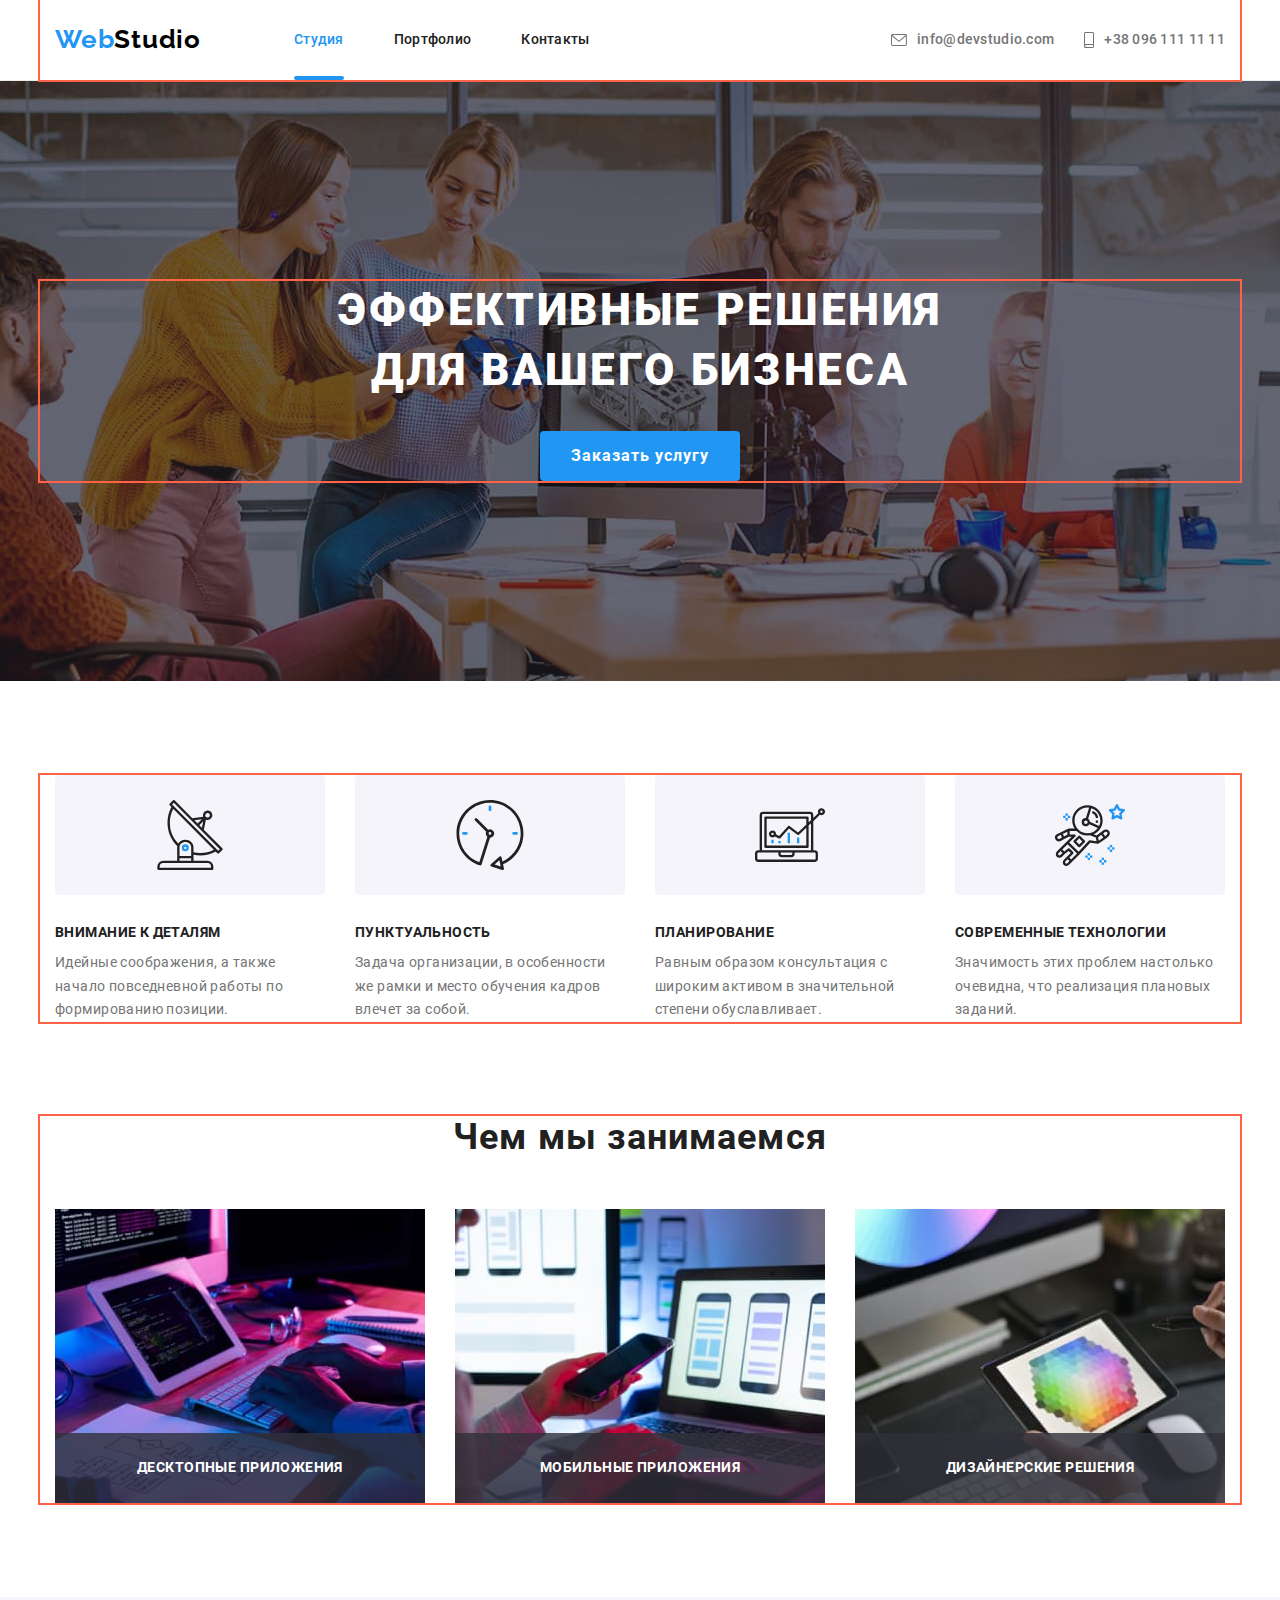
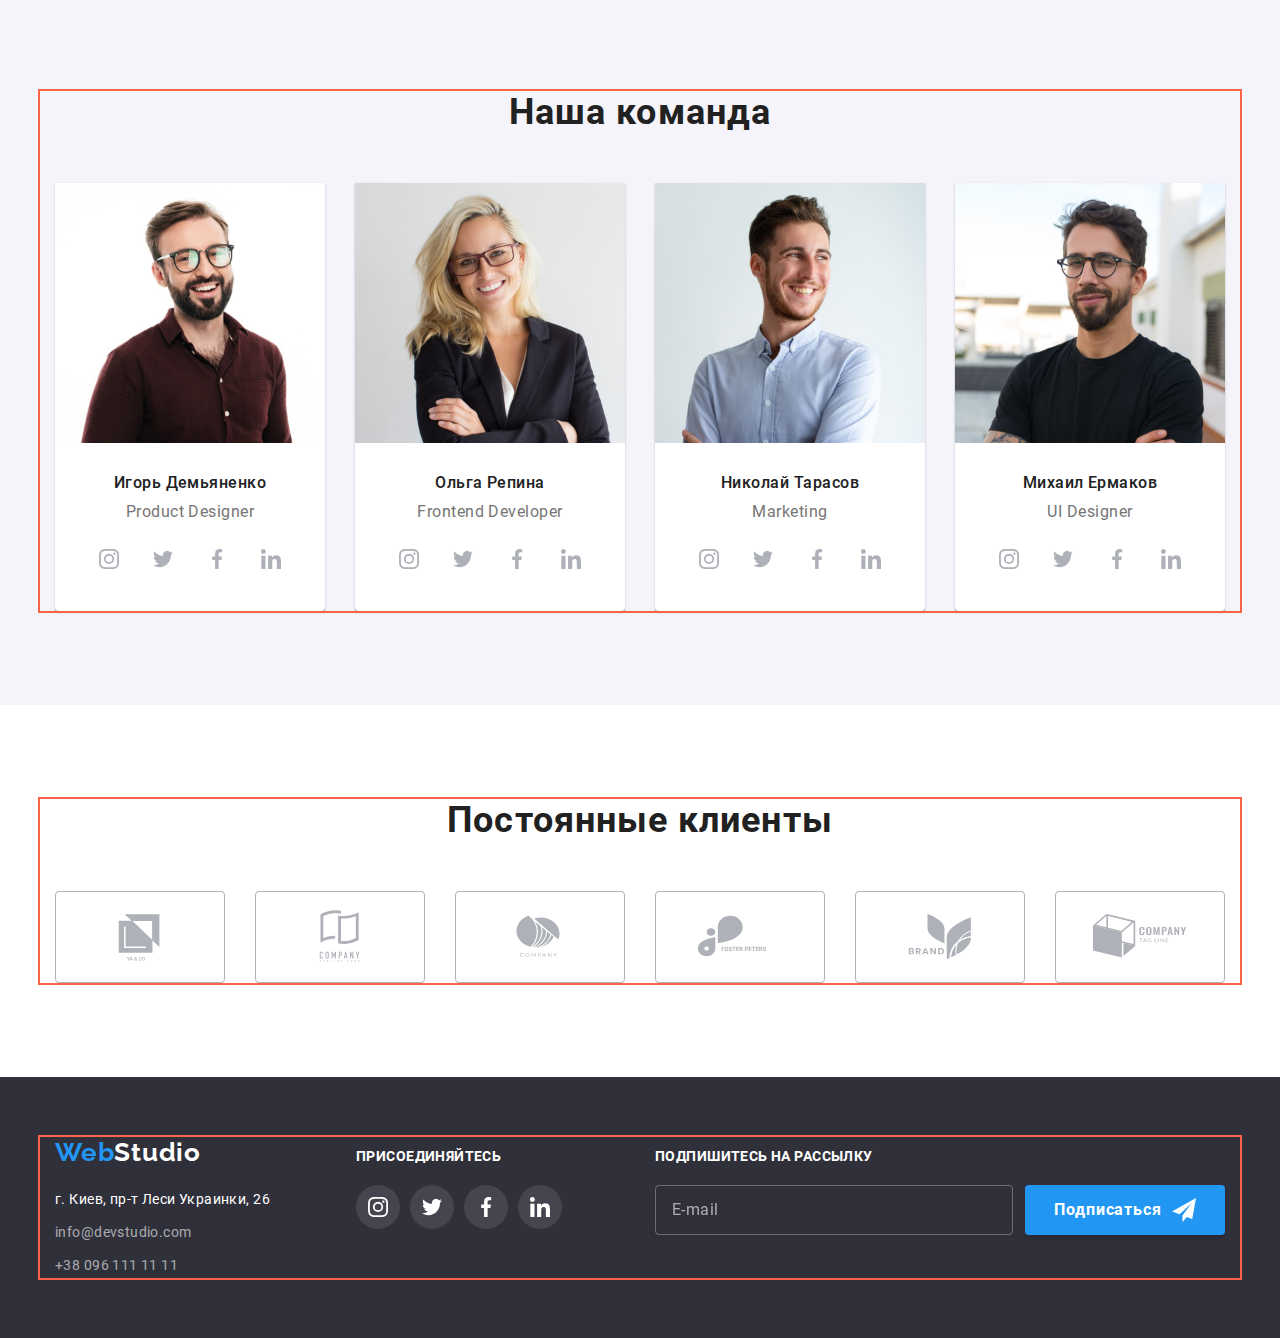
==== commit 51a07fb8: "add fonts" ====
--- a/index.html
+++ b/index.html
@@ -10,15 +10,14 @@
       href="https://fonts.googleapis.com/css2?family=Raleway:wght@700&family=Roboto:wght@400;500;700;900&display=swap"
       rel="stylesheet"
     /> -->
-    <link
+    <!-- <link
       rel="stylesheet"
       href="https://cdnjs.cloudflare.com/ajax/libs/modern-normalize/1.1.0/modern-normalize.min.css"
       integrity="sha512-wpPYUAdjBVSE4KJnH1VR1HeZfpl1ub8YT/NKx4PuQ5NmX2tKuGu6U/JRp5y+Y8XG2tV+wKQpNHVUX03MfMFn9Q=="
       crossorigin="anonymous"
       referrerpolicy="no-referrer"
-    />
+    /> -->
     <title>Студия</title>
-    <link rel="stylesheet" href="./css/styles.css" />
     <link rel="stylesheet" href="./css/main.min.css" />
   </head>
   <body>
--- a/css/main.min.css
+++ b/css/main.min.css
@@ -1 +1 @@
-@import"https://fonts.googleapis.com/css2?family=Raleway:wght@700&family=Roboto:wght@400;500;700;900&display=swap";p,h1,h2,h3,h4,h5,h6{margin:0}ul{margin:0;padding-left:0}textarea{resize:none}img{display:block}button{cursor:pointer;padding:0}.link{text-decoration:none}.list{list-style:none}.container{margin-left:auto;margin-right:auto;padding-left:15px;padding-right:15px;width:1200px;outline:2px solid tomato}:root{--accent-color: #2196f3;--primary-text-color: #212121;--secondary-text-color: #757575;--address-footer-color: rgba(255, 255, 255, 0.6);--title-color: #ffffff;--bg-color: #ffffff;--logo-color: #afb1b8;--secondary-bgc-btn: #188ce8;--function-cubic: cubic-bezier(0.4, 0, 0.2, 1)}body{font-family:Roboto,sans-serif;color:var(--primary-text-color);background-color:var(--bg-color)}.visually-hidden{position:absolute;white-space:nowrap;width:1px;height:1px;overflow:hidden;border:0;padding:0;clip:rect(0 0 0 0);clip-path:inset(50%);margin:-1px}.header{border-bottom:1px solid #ececec}.header .container{display:flex;align-items:center}.logo{margin-right:93px;padding-top:24px;padding-bottom:25px;color:var(--accent-color);font-family:"Raleway",sans-serif;font-weight:700;font-size:26px;line-height:1.19;letter-spacing:.03em}.logo-header{color:#000}.footer .logo{display:block;padding-top:0;padding-bottom:0;margin-right:0;margin-bottom:20px}.logo-footer{color:var(--title-color)}.site-nav-list{display:flex}.site-nav-item:not(:last-child){margin-right:50px}.site-nav-link,.adrress-header-link{display:block;padding-top:32px;padding-bottom:32px;transition:color 250ms var(--function-cubic);color:var(--primary-tex-color);font-weight:500;font-size:14px;line-height:1.14;letter-spacing:.02em}.site-nav-link:hover,.site-nav-link:focus{color:var(--accent-color)}.site-nav-link.current{color:var(--accent-color)}.current{position:relative}.current::after{content:"";display:block;position:absolute;bottom:0;width:100%;height:4px;background-color:var(--accent-color);border-radius:2px}.adrress-header{display:flex;margin-left:auto}.adrress-header-item{color:var(--secondary-text-color)}.adrress-header-item+.adrress-header-item{margin-left:30px}.adrress-header-link{display:flex;align-items:center;color:var(--secondary-text-color)}.adrress-header-link:hover,.adrress-header-link:focus{color:var(--accent-color)}.icon-header{margin-right:10px;fill:currentColor}.hero{margin-left:auto;margin-right:auto;padding-top:200px;padding-bottom:200px;max-width:1600px;background-color:#c4c4c4;background-image:linear-gradient(rgba(47, 48, 58, 0.4), rgba(47, 48, 58, 0.4)),url(../images/banner-hero.jpg);background-repeat:no-repeat;background-position:center;text-align:center}.hero-title{max-width:696px;margin-bottom:30px;margin-left:auto;margin-right:auto;color:var(--title-color);font-weight:900;font-size:44px;line-height:1.36;letter-spacing:.06em;text-transform:uppercase}.hero-btn,.subscribe-btn,.send-btn{display:flex;align-items:center;justify-content:center;min-width:200px;height:50px;margin:0 auto;transition:background-color 250ms var(--function-cubic);font-family:inherit;font-weight:700;font-size:16px;line-height:1.88;letter-spacing:.06em;text-align:center;color:var(--title-color);background-color:var(--accent-color);box-shadow:0px 4px 4px rgba(0,0,0,.15);border:0;border-radius:4px;border-color:rgba(0,0,0,0)}.hero-btn:hover,.hero-btn:focus,.subscribe-btn:hover,.subscribe-btn:focus,.send-btn:hover,.send-btn:focus{background-color:var(--secondary-bgc-btn)}.specialty{padding-top:94px;padding-bottom:94px}.specialty-list{display:flex}.specialty-item{width:calc((100% - 90px)/4);margin-right:30px}.specialty-item:last-child{margin-right:0}.speciality-bg{display:flex;align-items:center;justify-content:center;margin-bottom:30px;width:100%;height:120px;background-color:#f5f4fa;border-radius:4px}.specialty-title{margin-bottom:10px;font-size:14px;line-height:1.14;letter-spacing:.03em;text-transform:uppercase}.specialty-text{font-size:14px;line-height:1.71;letter-spacing:.03em;color:var(--secondary-text-color)}.our-work{padding-bottom:94px}.our-work-title{margin-bottom:50px;margin-left:auto;margin-right:auto;font-size:36px;line-height:1.17;letter-spacing:.03em;text-align:center}.our-work-list{display:flex}.our-work-list img{max-width:100%;height:auto}.our-work-item:not(:last-child){margin-right:30px}.our-work-thumb{position:relative}.our-work-sub-title{position:absolute;display:flex;align-items:center;justify-content:center;width:100%;height:70px;bottom:0;left:0;font-size:14px;line-height:1.14;text-align:center;letter-spacing:.03em;text-transform:uppercase;background-color:rgba(47,48,58,.8);color:var(--title-color)}.team{padding-top:94px;padding-bottom:94px;background-color:#f5f4fa;text-align:center}.team-title{margin-left:auto;margin-right:auto;margin-bottom:50px;font-size:36px;line-height:1.17;letter-spacing:.03em}.team-list{display:flex}.team-list img{width:100%;height:auto}.team-item{width:calc((100% - 90px)/4);margin-right:30px;background-color:var(--bg-color);box-shadow:0px 1px 3px rgba(0,0,0,.12),0px 1px 1px rgba(0,0,0,.14),0px 2px 1px rgba(0,0,0,.2);border-radius:0px 0px 4px 4px}.team-item:last-child{margin-right:0}.team-name{margin-bottom:10px;font-weight:500;font-size:16px;line-height:1.19;letter-spacing:.03em}.team-specialty{margin-bottom:16px;color:var(--secondary-text-color);font-size:16px;line-height:1.19;letter-spacing:.03em}.name-specialty{padding:30px 32px}.teams-soc-list{display:flex;justify-content:center}.teams-soc-item{width:44px;height:44px;margin-right:10px}.teams-soc-item:last-child{margin-right:0}.teams-soc-link{display:flex;align-items:center;justify-content:center;width:100%;height:100%;transition:background-color 250ms var(--function-cubic),color 250ms var(--function-cubic);background-color:var(--bg-color);color:var(--logo-color);border-radius:50%}.teams-soc-icon{fill:currentColor}.teams-soc-link:hover,.teams-soc-link:focus{background-color:var(--accent-color);color:var(--title-color)}.clients{padding-top:94px;padding-bottom:94px}.clients-title{margin-bottom:50px;font-size:36px;line-height:1.17;text-align:center;letter-spacing:.03em}.clients-list{display:flex}.clients-item{width:calc((100% - 150px)/6);height:92px}.clients-item:not(:last-child){margin-right:30px}.clients-link{display:flex;align-items:center;justify-content:center;width:100%;height:100%;transition:color 250ms var(--function-cubic),border 250ms var(--function-cubic);outline:rgba(0,0,0,0);color:var(--logo-color);border:1px solid var(--logo-color);border-radius:4px}.clients-link:hover,.clients-link:focus{color:var(--accent-color);border:1px solid var(--accent-color)}.clients-logo{fill:currentColor}.footer{padding-top:60px;padding-bottom:60px;background-color:#2f303a}.contacts{font-style:normal}.contacts-item:not(:last-child){margin-bottom:9px}.address{display:block;width:231px;color:var(--title-color);font-size:14px;line-height:1.71;letter-spacing:.03em}.footer-contacts{color:var(--address-footer-color);font-size:14px;line-height:1.71;letter-spacing:.03em}.contacts .link{transition:color 250ms var(--function-cubic)}.contacts .link:hover,.contacts .link:focus{color:var(--accent-color)}.footer .container{display:flex;align-items:baseline}.social{margin-left:70px}.social-title{margin-bottom:20px;font-weight:700;font-size:14px;line-height:1.14;letter-spacing:.03em;text-transform:uppercase;color:var(--title-color)}.social-list{display:flex}.social-list-item{width:44px;height:44px;margin-right:10px}.social-list-item:last-child{margin-right:0}.social-link{display:flex;align-items:center;justify-content:center;width:100%;height:100%;transition:background-color 250ms var(--function-cubic);background-color:rgba(255,255,255,.1);color:var(--title-color);border-radius:50%}.social-icon{fill:currentColor}.social-link:hover,.social-link:focus{background-color:var(--accent-color)}.subscribe{margin-left:auto}.subscribe-form{display:flex}.subscribe-title{margin-bottom:20px;font-weight:700;font-size:14px;line-height:1.14;letter-spacing:.03em;text-transform:uppercase;color:var(--title-color)}.subscribe-input{padding:15px 16px;width:358px;height:50px;transition:border-color 250ms var(--function-cubic);color:#fff;background-color:rgba(0,0,0,0);border:1px solid rgba(255,255,255,.3);filter:drop-shadow(0px 4px 4px rgba(0, 0, 0, 0.15));border-radius:4px;outline:rgba(0,0,0,0)}.subscribe-input:focus{border-color:var(--accent-color)}.subscribe-input::placeholder{font-size:16px;line-height:1.25;letter-spacing:.03em;color:rgba(255,255,255,.6)}.subscribe-btn .icon{margin-left:10px}.subscribe-btn{margin-left:12px}.backdrop{position:fixed;top:0;left:0;padding:40px;width:100%;height:100%;background:rgba(0,0,0,.2);transition:opacity 250ms var(--function-cubic),visibility 250ms var(--function-cubic)}.backdrop.is-hidden .modal{transform:translate(-50%, -50%) scale(1.25)}.backdrop.is-hidden{opacity:0;pointer-events:none;visibility:hidden}.modal{position:absolute;padding:40px;top:50%;left:50%;transform:translate(-50%, -50%) scale(1);width:528px;min-height:581px;background:var(--bg-color);box-shadow:0px 1px 3px rgba(0,0,0,.12),0px 1px 1px rgba(0,0,0,.14),0px 2px 1px rgba(0,0,0,.2);border-radius:4px;transition:transform 250ms var(--function-cubic)}.modal-close-btn{position:absolute;display:flex;align-items:center;justify-content:center;right:8px;top:8px;padding:0;width:30px;height:30px;transition:color 250ms var(--function-cubic);background-color:var(--bg-color);border:1px solid rgba(0,0,0,.1);border-radius:50%}.modal-close-btn:hover,.modal-close-btn:focus{color:var(--accent-color)}.modal-close-icon{fill:currentColor}.modal-title{margin-bottom:12px;font-weight:700;font-size:20px;line-height:1.15;text-align:center;letter-spacing:.03em;color:var(--primary-text-color)}.input-wrap{position:relative}.form-field{margin-bottom:10px}.form-field label,.form-field-comment label{display:block;margin-bottom:4px;font-size:12px;line-height:1.17;letter-spacing:.01em;color:var(--secondary-text-color)}.form-field input,.form-field-comment input{margin:0;padding:12px 42px;width:100%;height:40px;transition:border-color 250ms var(--function-cubic);border:1px solid rgba(33,33,33,.2);border-radius:4px;outline:rgba(0,0,0,0)}.form-field input:focus,.form-field input:focus+.modal-icon{border-color:var(--accent-color);fill:var(--accent-color)}.modal-icon{position:absolute;top:50%;left:12px;transform:translateY(-50%);transition:fill 250ms var(--function-cubic);fill:currentColor;pointer-events:none}.form-field-comment textarea{padding:12px 16px;width:100%;height:120px;margin-bottom:0;transition:border-color 250ms var(--function-cubic);border:1px solid rgba(33,33,33,.2);border-radius:4px;outline:rgba(0,0,0,0)}.form-field-comment textarea:focus{border-color:var(--accent-color)}.form-field-comment textarea::placeholder{font-size:12px;line-height:1.17;letter-spacing:.01em;color:rgba(117,117,117,.5)}.accept{margin-top:20px}.accept-label{display:flex;align-items:center;justify-content:center;font-size:14px;line-height:1.71;letter-spacing:.03em;color:var(--secondary-text-color)}.accept-label a{color:var(--accent-color)}.accept-label span{display:flex;align-items:center;justify-content:center;margin-right:8px;width:16px;height:15px;transition:border-color 250ms var(--function-cubic),background-color 250ms var(--function-cubic);border:2px solid var(--primary-text-color);border-radius:4px}.accept-label span:hover,.accept-checkbox:focus+.accept-label span{border-color:var(--accent-color)}.accept-icon{transition:fill 250ms var(--function-cubic);fill:rgba(0,0,0,0)}.accept-checkbox:checked+.accept-label span{background-color:var(--accent-color);border:none}.accept-checkbox:checked+.accept-label .accept-icon{fill:var(--title-color)}.send-btn{margin-top:30px}.filter{padding-top:94px;padding-bottom:94px}.current-btn{padding:6px 22px;font-family:inherit;font-weight:500;font-size:16px;line-height:1.62;letter-spacing:.03em;color:var(--title-color);background-color:var(--accent-color);box-shadow:0px 3px 1px rgba(0,0,0,.1),0px 1px 2px rgba(0,0,0,.08),0px 2px 2px rgba(0,0,0,.12);border-radius:4px;border:0;border-color:rgba(0,0,0,0)}.filter-btn{padding:6px 22px;display:block;font-family:inherit;transition:background-color 250ms var(--function-cubic),color 250ms var(--function-cubic),box-shadow 250ms var(--function-cubic);font-weight:500;font-size:16px;line-height:1.62;letter-spacing:.03em;background-color:#f5f4fa;border-radius:4px;border:0}.filter-list{display:flex;justify-content:center;margin-bottom:50px}.filter-item:not(:last-child){margin-right:8px}.filter-btn:hover,.filter-btn:focus{color:#fff;background-color:var(--accent-color);box-shadow:0px 3px 1px rgba(0,0,0,.1),0px 1px 2px rgba(0,0,0,.08),0px 2px 2px rgba(0,0,0,.12)}.portfolio-list{display:flex;flex-wrap:wrap}.portfolio-list img{max-width:100%;height:auto}.portfolio-item{width:370px;margin-right:30px;margin-bottom:30px}.portfolio-item:nth-child(3n){margin-right:0}.portfolio-item:nth-last-child(-n+3){margin-bottom:0}.portfolio-link{display:block;transition:box-shadow 250ms var(--function-cubic);outline:rgba(0,0,0,0)}.portfolio-link:hover,.portfolio-link:focus{box-shadow:0px 1px 1px rgba(0,0,0,.12),0px 4px 4px rgba(0,0,0,.06),1px 4px 6px rgba(0,0,0,.16)}.poster{padding:20px 24px;border:1px solid #eee;border-top:0}.portfolio-title{margin-bottom:4px;color:var(--primary-text-color);font-size:18px;line-height:2;letter-spacing:.06em}.portfolio-text{color:var(--secondary-text-color);font-size:16px;line-height:1.88;letter-spacing:.03em}.portfolio-thumb{position:relative;overflow:hidden}.portfolio-overlay{position:absolute;top:0;left:0;width:100%;height:100%;transform:translateY(100%);transition:opacity 250ms var(--function-cubic),transform 250ms var(--function-cubic);background-color:rgba(33,150,243,.9);opacity:0}.portfolio-link:hover .portfolio-overlay,.portfolio-link:focus .portfolio-overlay{opacity:1;transform:translateY(0)}.portfolio-sub-text{position:absolute;top:0;left:0;padding:63px 24px;transition:opacity 250ms var(--function-cubic);font-size:18px;line-height:1.56;letter-spacing:.03em;color:var(--title-color);overflow:auto}/*# sourceMappingURL=main.min.css.map */+/*! modern-normalize v1.1.0 | MIT License | https://github.com/sindresorhus/modern-normalize */*,::after,::before{box-sizing:border-box}html{-moz-tab-size:4;tab-size:4}html{line-height:1.15;-webkit-text-size-adjust:100%}body{margin:0}body{font-family:system-ui,-apple-system,"Segoe UI",Roboto,Helvetica,Arial,sans-serif,"Apple Color Emoji","Segoe UI Emoji"}hr{height:0;color:inherit}abbr[title]{text-decoration:underline dotted}b,strong{font-weight:bolder}code,kbd,pre,samp{font-family:ui-monospace,SFMono-Regular,Consolas,"Liberation Mono",Menlo,monospace;font-size:1em}small{font-size:80%}sub,sup{font-size:75%;line-height:0;position:relative;vertical-align:baseline}sub{bottom:-0.25em}sup{top:-0.5em}table{text-indent:0;border-color:inherit}button,input,optgroup,select,textarea{font-family:inherit;font-size:100%;line-height:1.15;margin:0}button,select{text-transform:none}[type=button],[type=reset],[type=submit],button{-webkit-appearance:button}::-moz-focus-inner{border-style:none;padding:0}:-moz-focusring{outline:1px dotted ButtonText}:-moz-ui-invalid{box-shadow:none}legend{padding:0}progress{vertical-align:baseline}::-webkit-inner-spin-button,::-webkit-outer-spin-button{height:auto}[type=search]{-webkit-appearance:textfield;outline-offset:-2px}::-webkit-search-decoration{-webkit-appearance:none}::-webkit-file-upload-button{-webkit-appearance:button;font:inherit}summary{display:list-item}p,h1,h2,h3,h4,h5,h6{margin:0}ul{margin:0;padding-left:0}textarea{resize:none}img{display:block}button{cursor:pointer;padding:0}.link{text-decoration:none}.list{list-style:none}:root{--accent-color: #2196f3;--primary-text-color: #212121;--secondary-text-color: #757575;--address-footer-color: rgba(255, 255, 255, 0.6);--title-color: #ffffff;--bg-color: #ffffff;--logo-color: #afb1b8;--secondary-bgc-btn: #188ce8;--function-cubic: cubic-bezier(0.4, 0, 0.2, 1)}body{font-family:Roboto,sans-serif;color:var(--primary-text-color);background-color:var(--bg-color)}@font-face{font-family:"Raleway";font-style:normal;font-weight:400;src:url("../fonts/raleway-v27-latin-regular.eot");src:local(""),url("../fonts/raleway-v27-latin-regular.eot?#iefix") format("embedded-opentype"),url("../fonts/raleway-v27-latin-regular.woff2") format("woff2"),url("../fonts/raleway-v27-latin-regular.woff") format("woff"),url("../fonts/raleway-v27-latin-regular.ttf") format("truetype"),url("../fonts/raleway-v27-latin-regular.svg#Raleway") format("svg")}@font-face{font-family:"Raleway";font-style:normal;font-weight:700;src:url("../fonts/raleway-v27-latin-700.eot");src:local(""),url("../fonts/raleway-v27-latin-700.eot?#iefix") format("embedded-opentype"),url("../fonts/raleway-v27-latin-700.woff2") format("woff2"),url("../fonts/raleway-v27-latin-700.woff") format("woff"),url("../fonts/raleway-v27-latin-700.ttf") format("truetype"),url("../fonts/raleway-v27-latin-700.svg#Raleway") format("svg")}@font-face{font-family:"Roboto";font-style:normal;font-weight:400;src:url("../fonts/roboto-v30-latin_cyrillic-regular.eot");src:local(""),url("../fonts/roboto-v30-latin_cyrillic-regular.eot?#iefix") format("embedded-opentype"),url("../fonts/roboto-v30-latin_cyrillic-regular.woff2") format("woff2"),url("../fonts/roboto-v30-latin_cyrillic-regular.woff") format("woff"),url("../fonts/roboto-v30-latin_cyrillic-regular.ttf") format("truetype"),url("../fonts/roboto-v30-latin_cyrillic-regular.svg#Roboto") format("svg")}@font-face{font-family:"Roboto";font-style:normal;font-weight:500;src:url("../fonts/roboto-v30-latin_cyrillic-500.eot");src:local(""),url("../fonts/roboto-v30-latin_cyrillic-500.eot?#iefix") format("embedded-opentype"),url("../fonts/roboto-v30-latin_cyrillic-500.woff2") format("woff2"),url("../fonts/roboto-v30-latin_cyrillic-500.woff") format("woff"),url("../fonts/roboto-v30-latin_cyrillic-500.ttf") format("truetype"),url("../fonts/roboto-v30-latin_cyrillic-500.svg#Roboto") format("svg")}@font-face{font-family:"Roboto";font-style:normal;font-weight:700;src:url("../fonts/roboto-v30-latin_cyrillic-700.eot");src:local(""),url("../fonts/roboto-v30-latin_cyrillic-700.eot?#iefix") format("embedded-opentype"),url("../fonts/roboto-v30-latin_cyrillic-700.woff2") format("woff2"),url("../fonts/roboto-v30-latin_cyrillic-700.woff") format("woff"),url("../fonts/roboto-v30-latin_cyrillic-700.ttf") format("truetype"),url("../fonts/roboto-v30-latin_cyrillic-700.svg#Roboto") format("svg")}@font-face{font-family:"Roboto";font-style:normal;font-weight:900;src:url("../fonts/roboto-v30-latin_cyrillic-900.eot");src:local(""),url("../fonts/roboto-v30-latin_cyrillic-900.eot?#iefix") format("embedded-opentype"),url("../fonts/roboto-v30-latin_cyrillic-900.woff2") format("woff2"),url("../fonts/roboto-v30-latin_cyrillic-900.woff") format("woff"),url("../fonts/roboto-v30-latin_cyrillic-900.ttf") format("truetype"),url("../fonts/roboto-v30-latin_cyrillic-900.svg#Roboto") format("svg")}.container{margin-left:auto;margin-right:auto;padding-left:15px;padding-right:15px;width:1200px;outline:2px solid tomato}.visually-hidden{position:absolute;white-space:nowrap;width:1px;height:1px;overflow:hidden;border:0;padding:0;clip:rect(0 0 0 0);clip-path:inset(50%);margin:-1px}.header{border-bottom:1px solid #ececec}.header .container{display:flex;align-items:center}.logo{margin-right:93px;padding-top:24px;padding-bottom:25px;color:var(--accent-color);font-family:"Raleway",sans-serif;font-weight:700;font-size:26px;line-height:1.19;letter-spacing:.03em}.logo-header{color:#000}.footer .logo{display:block;padding-top:0;padding-bottom:0;margin-right:0;margin-bottom:20px}.logo-footer{color:var(--title-color)}.site-nav-list{display:flex}.site-nav-item:not(:last-child){margin-right:50px}.site-nav-link,.adrress-header-link{display:block;padding-top:32px;padding-bottom:32px;transition:color 250ms var(--function-cubic);color:var(--primary-tex-color);font-weight:500;font-size:14px;line-height:1.14;letter-spacing:.02em}.site-nav-link:hover,.site-nav-link:focus{color:var(--accent-color)}.site-nav-link.current{color:var(--accent-color)}.current{position:relative}.current::after{content:"";display:block;position:absolute;bottom:0;width:100%;height:4px;background-color:var(--accent-color);border-radius:2px}.adrress-header{display:flex;margin-left:auto}.adrress-header-item{color:var(--secondary-text-color)}.adrress-header-item+.adrress-header-item{margin-left:30px}.adrress-header-link{display:flex;align-items:center;color:var(--secondary-text-color)}.adrress-header-link:hover,.adrress-header-link:focus{color:var(--accent-color)}.icon-header{margin-right:10px;fill:currentColor}.hero{margin-left:auto;margin-right:auto;padding-top:200px;padding-bottom:200px;max-width:1600px;background-color:#c4c4c4;background-image:linear-gradient(rgba(47, 48, 58, 0.4), rgba(47, 48, 58, 0.4)),url(../images/banner-hero.jpg);background-repeat:no-repeat;background-position:center;text-align:center}.hero-title{max-width:696px;margin-bottom:30px;margin-left:auto;margin-right:auto;color:var(--title-color);font-weight:900;font-size:44px;line-height:1.36;letter-spacing:.06em;text-transform:uppercase}.hero-btn,.subscribe-btn,.send-btn{display:flex;align-items:center;justify-content:center;min-width:200px;height:50px;margin:0 auto;transition:background-color 250ms var(--function-cubic);font-family:inherit;font-weight:700;font-size:16px;line-height:1.88;letter-spacing:.06em;text-align:center;color:var(--title-color);background-color:var(--accent-color);box-shadow:0px 4px 4px rgba(0,0,0,.15);border:0;border-radius:4px;border-color:rgba(0,0,0,0)}.hero-btn:hover,.hero-btn:focus,.subscribe-btn:hover,.subscribe-btn:focus,.send-btn:hover,.send-btn:focus{background-color:var(--secondary-bgc-btn)}.specialty{padding-top:94px;padding-bottom:94px}.specialty-list{display:flex}.specialty-item{width:calc((100% - 90px)/4);margin-right:30px}.specialty-item:last-child{margin-right:0}.speciality-bg{display:flex;align-items:center;justify-content:center;margin-bottom:30px;width:100%;height:120px;background-color:#f5f4fa;border-radius:4px}.specialty-title{margin-bottom:10px;font-size:14px;line-height:1.14;letter-spacing:.03em;text-transform:uppercase}.specialty-text{font-size:14px;line-height:1.71;letter-spacing:.03em;color:var(--secondary-text-color)}.our-work{padding-bottom:94px}.our-work-title{margin-bottom:50px;margin-left:auto;margin-right:auto;font-size:36px;line-height:1.17;letter-spacing:.03em;text-align:center}.our-work-list{display:flex}.our-work-list img{max-width:100%;height:auto}.our-work-item:not(:last-child){margin-right:30px}.our-work-thumb{position:relative}.our-work-sub-title{position:absolute;display:flex;align-items:center;justify-content:center;width:100%;height:70px;bottom:0;left:0;font-size:14px;line-height:1.14;text-align:center;letter-spacing:.03em;text-transform:uppercase;background-color:rgba(47,48,58,.8);color:var(--title-color)}.team{padding-top:94px;padding-bottom:94px;background-color:#f5f4fa;text-align:center}.team-title{margin-left:auto;margin-right:auto;margin-bottom:50px;font-size:36px;line-height:1.17;letter-spacing:.03em}.team-list{display:flex}.team-list img{width:100%;height:auto}.team-item{width:calc((100% - 90px)/4);margin-right:30px;background-color:var(--bg-color);box-shadow:0px 1px 3px rgba(0,0,0,.12),0px 1px 1px rgba(0,0,0,.14),0px 2px 1px rgba(0,0,0,.2);border-radius:0px 0px 4px 4px}.team-item:last-child{margin-right:0}.team-name{margin-bottom:10px;font-weight:500;font-size:16px;line-height:1.19;letter-spacing:.03em}.team-specialty{margin-bottom:16px;color:var(--secondary-text-color);font-size:16px;line-height:1.19;letter-spacing:.03em}.name-specialty{padding:30px 32px}.teams-soc-list{display:flex;justify-content:center}.teams-soc-item{width:44px;height:44px;margin-right:10px}.teams-soc-item:last-child{margin-right:0}.teams-soc-link{display:flex;align-items:center;justify-content:center;width:100%;height:100%;transition:background-color 250ms var(--function-cubic),color 250ms var(--function-cubic);background-color:var(--bg-color);color:var(--logo-color);border-radius:50%}.teams-soc-icon{fill:currentColor}.teams-soc-link:hover,.teams-soc-link:focus{background-color:var(--accent-color);color:var(--title-color)}.clients{padding-top:94px;padding-bottom:94px}.clients-title{margin-bottom:50px;font-size:36px;line-height:1.17;text-align:center;letter-spacing:.03em}.clients-list{display:flex}.clients-item{width:calc((100% - 150px)/6);height:92px}.clients-item:not(:last-child){margin-right:30px}.clients-link{display:flex;align-items:center;justify-content:center;width:100%;height:100%;transition:color 250ms var(--function-cubic),border 250ms var(--function-cubic);outline:rgba(0,0,0,0);color:var(--logo-color);border:1px solid var(--logo-color);border-radius:4px}.clients-link:hover,.clients-link:focus{color:var(--accent-color);border:1px solid var(--accent-color)}.clients-logo{fill:currentColor}.footer{padding-top:60px;padding-bottom:60px;background-color:#2f303a}.contacts{font-style:normal}.contacts-item:not(:last-child){margin-bottom:9px}.address{display:block;width:231px;color:var(--title-color);font-size:14px;line-height:1.71;letter-spacing:.03em}.footer-contacts{color:var(--address-footer-color);font-size:14px;line-height:1.71;letter-spacing:.03em}.contacts .link{transition:color 250ms var(--function-cubic)}.contacts .link:hover,.contacts .link:focus{color:var(--accent-color)}.footer .container{display:flex;align-items:baseline}.social{margin-left:70px}.social-title{margin-bottom:20px;font-weight:700;font-size:14px;line-height:1.14;letter-spacing:.03em;text-transform:uppercase;color:var(--title-color)}.social-list{display:flex}.social-list-item{width:44px;height:44px;margin-right:10px}.social-list-item:last-child{margin-right:0}.social-link{display:flex;align-items:center;justify-content:center;width:100%;height:100%;transition:background-color 250ms var(--function-cubic);background-color:rgba(255,255,255,.1);color:var(--title-color);border-radius:50%}.social-icon{fill:currentColor}.social-link:hover,.social-link:focus{background-color:var(--accent-color)}.subscribe{margin-left:auto}.subscribe-form{display:flex}.subscribe-title{margin-bottom:20px;font-weight:700;font-size:14px;line-height:1.14;letter-spacing:.03em;text-transform:uppercase;color:var(--title-color)}.subscribe-input{padding:15px 16px;width:358px;height:50px;transition:border-color 250ms var(--function-cubic);color:#fff;background-color:rgba(0,0,0,0);border:1px solid rgba(255,255,255,.3);filter:drop-shadow(0px 4px 4px rgba(0, 0, 0, 0.15));border-radius:4px;outline:rgba(0,0,0,0)}.subscribe-input:focus{border-color:var(--accent-color)}.subscribe-input::placeholder{font-size:16px;line-height:1.25;letter-spacing:.03em;color:rgba(255,255,255,.6)}.subscribe-btn .icon{margin-left:10px}.subscribe-btn{margin-left:12px}.backdrop{position:fixed;top:0;left:0;padding:40px;width:100%;height:100%;background:rgba(0,0,0,.2);transition:opacity 250ms var(--function-cubic),visibility 250ms var(--function-cubic)}.backdrop.is-hidden .modal{transform:translate(-50%, -50%) scale(1.25)}.backdrop.is-hidden{opacity:0;pointer-events:none;visibility:hidden}.modal{position:absolute;padding:40px;top:50%;left:50%;transform:translate(-50%, -50%) scale(1);width:528px;min-height:581px;background:var(--bg-color);box-shadow:0px 1px 3px rgba(0,0,0,.12),0px 1px 1px rgba(0,0,0,.14),0px 2px 1px rgba(0,0,0,.2);border-radius:4px;transition:transform 250ms var(--function-cubic)}.modal-close-btn{position:absolute;display:flex;align-items:center;justify-content:center;right:8px;top:8px;padding:0;width:30px;height:30px;transition:color 250ms var(--function-cubic);background-color:var(--bg-color);border:1px solid rgba(0,0,0,.1);border-radius:50%}.modal-close-btn:hover,.modal-close-btn:focus{color:var(--accent-color)}.modal-close-icon{fill:currentColor}.modal-title{margin-bottom:12px;font-weight:700;font-size:20px;line-height:1.15;text-align:center;letter-spacing:.03em;color:var(--primary-text-color)}.input-wrap{position:relative}.form-field{margin-top:10px}.form-field:first-child{margin-top:0}.form-field-comment{margin-top:10px}.form-field label,.form-field-comment label{display:block;margin-bottom:4px;font-size:12px;line-height:1.17;letter-spacing:.01em;color:var(--secondary-text-color)}.form-field input,.form-field-comment input{margin:0;padding:12px 42px;width:100%;height:40px;transition:border-color 250ms var(--function-cubic);border:1px solid rgba(33,33,33,.2);border-radius:4px;outline:rgba(0,0,0,0)}.form-field input:focus,.form-field input:focus+.modal-icon{border-color:var(--accent-color);fill:var(--accent-color)}.modal-icon{position:absolute;top:50%;left:12px;transform:translateY(-50%);transition:fill 250ms var(--function-cubic);fill:currentColor;pointer-events:none}.form-field-comment textarea{padding:12px 16px;width:100%;height:120px;transition:border-color 250ms var(--function-cubic);border:1px solid rgba(33,33,33,.2);border-radius:4px;outline:rgba(0,0,0,0)}.form-field-comment textarea:focus{border-color:var(--accent-color)}.form-field-comment textarea::placeholder{font-size:12px;line-height:1.17;letter-spacing:.01em;color:rgba(117,117,117,.5)}.accept{margin-top:20px}.accept-label{display:flex;align-items:center;justify-content:center;font-size:14px;line-height:1.71;letter-spacing:.03em;color:var(--secondary-text-color)}.accept-label a{color:var(--accent-color)}.accept-label span{display:flex;align-items:center;justify-content:center;margin-right:8px;width:16px;height:15px;transition:border-color 250ms var(--function-cubic),background-color 250ms var(--function-cubic);border:2px solid var(--primary-text-color);border-radius:4px}.accept-label span:hover,.accept-checkbox:focus+.accept-label span{border-color:var(--accent-color)}.accept-icon{transition:fill 250ms var(--function-cubic);fill:rgba(0,0,0,0)}.accept-checkbox:checked+.accept-label span{background-color:var(--accent-color);border:none}.accept-checkbox:checked+.accept-label .accept-icon{fill:var(--title-color)}.send-btn{margin-top:30px}.filter{padding-top:94px;padding-bottom:94px}.current-btn{padding:6px 22px;font-family:inherit;font-weight:500;font-size:16px;line-height:1.62;letter-spacing:.03em;color:var(--title-color);background-color:var(--accent-color);box-shadow:0px 3px 1px rgba(0,0,0,.1),0px 1px 2px rgba(0,0,0,.08),0px 2px 2px rgba(0,0,0,.12);border-radius:4px;border:0;border-color:rgba(0,0,0,0)}.filter-btn{padding:6px 22px;display:block;font-family:inherit;transition:background-color 250ms var(--function-cubic),color 250ms var(--function-cubic),box-shadow 250ms var(--function-cubic);font-weight:500;font-size:16px;line-height:1.62;letter-spacing:.03em;background-color:#f5f4fa;border-radius:4px;border:0}.filter-list{display:flex;justify-content:center;margin-bottom:50px}.filter-item:not(:last-child){margin-right:8px}.filter-btn:hover,.filter-btn:focus{color:#fff;background-color:var(--accent-color);box-shadow:0px 3px 1px rgba(0,0,0,.1),0px 1px 2px rgba(0,0,0,.08),0px 2px 2px rgba(0,0,0,.12)}.portfolio-list{display:flex;flex-wrap:wrap}.portfolio-list img{max-width:100%;height:auto}.portfolio-item{width:370px;margin-right:30px;margin-bottom:30px}.portfolio-item:nth-child(3n){margin-right:0}.portfolio-item:nth-last-child(-n+3){margin-bottom:0}.portfolio-link{display:block;transition:box-shadow 250ms var(--function-cubic);outline:rgba(0,0,0,0)}.portfolio-link:hover,.portfolio-link:focus{box-shadow:0px 1px 1px rgba(0,0,0,.12),0px 4px 4px rgba(0,0,0,.06),1px 4px 6px rgba(0,0,0,.16)}.poster{padding:20px 24px;border:1px solid #eee;border-top:0}.portfolio-title{margin-bottom:4px;color:var(--primary-text-color);font-size:18px;line-height:2;letter-spacing:.06em}.portfolio-text{color:var(--secondary-text-color);font-size:16px;line-height:1.88;letter-spacing:.03em}.portfolio-thumb{position:relative;overflow:hidden}.portfolio-overlay{position:absolute;top:0;left:0;width:100%;height:100%;transform:translateY(100%);transition:opacity 250ms var(--function-cubic),transform 250ms var(--function-cubic);background-color:rgba(33,150,243,.9);opacity:0}.portfolio-link:hover .portfolio-overlay,.portfolio-link:focus .portfolio-overlay{opacity:1;transform:translateY(0)}.portfolio-sub-text{position:absolute;top:0;left:0;padding:63px 24px;transition:opacity 250ms var(--function-cubic);font-size:18px;line-height:1.56;letter-spacing:.03em;color:var(--title-color);overflow:auto}/*# sourceMappingURL=main.min.css.map */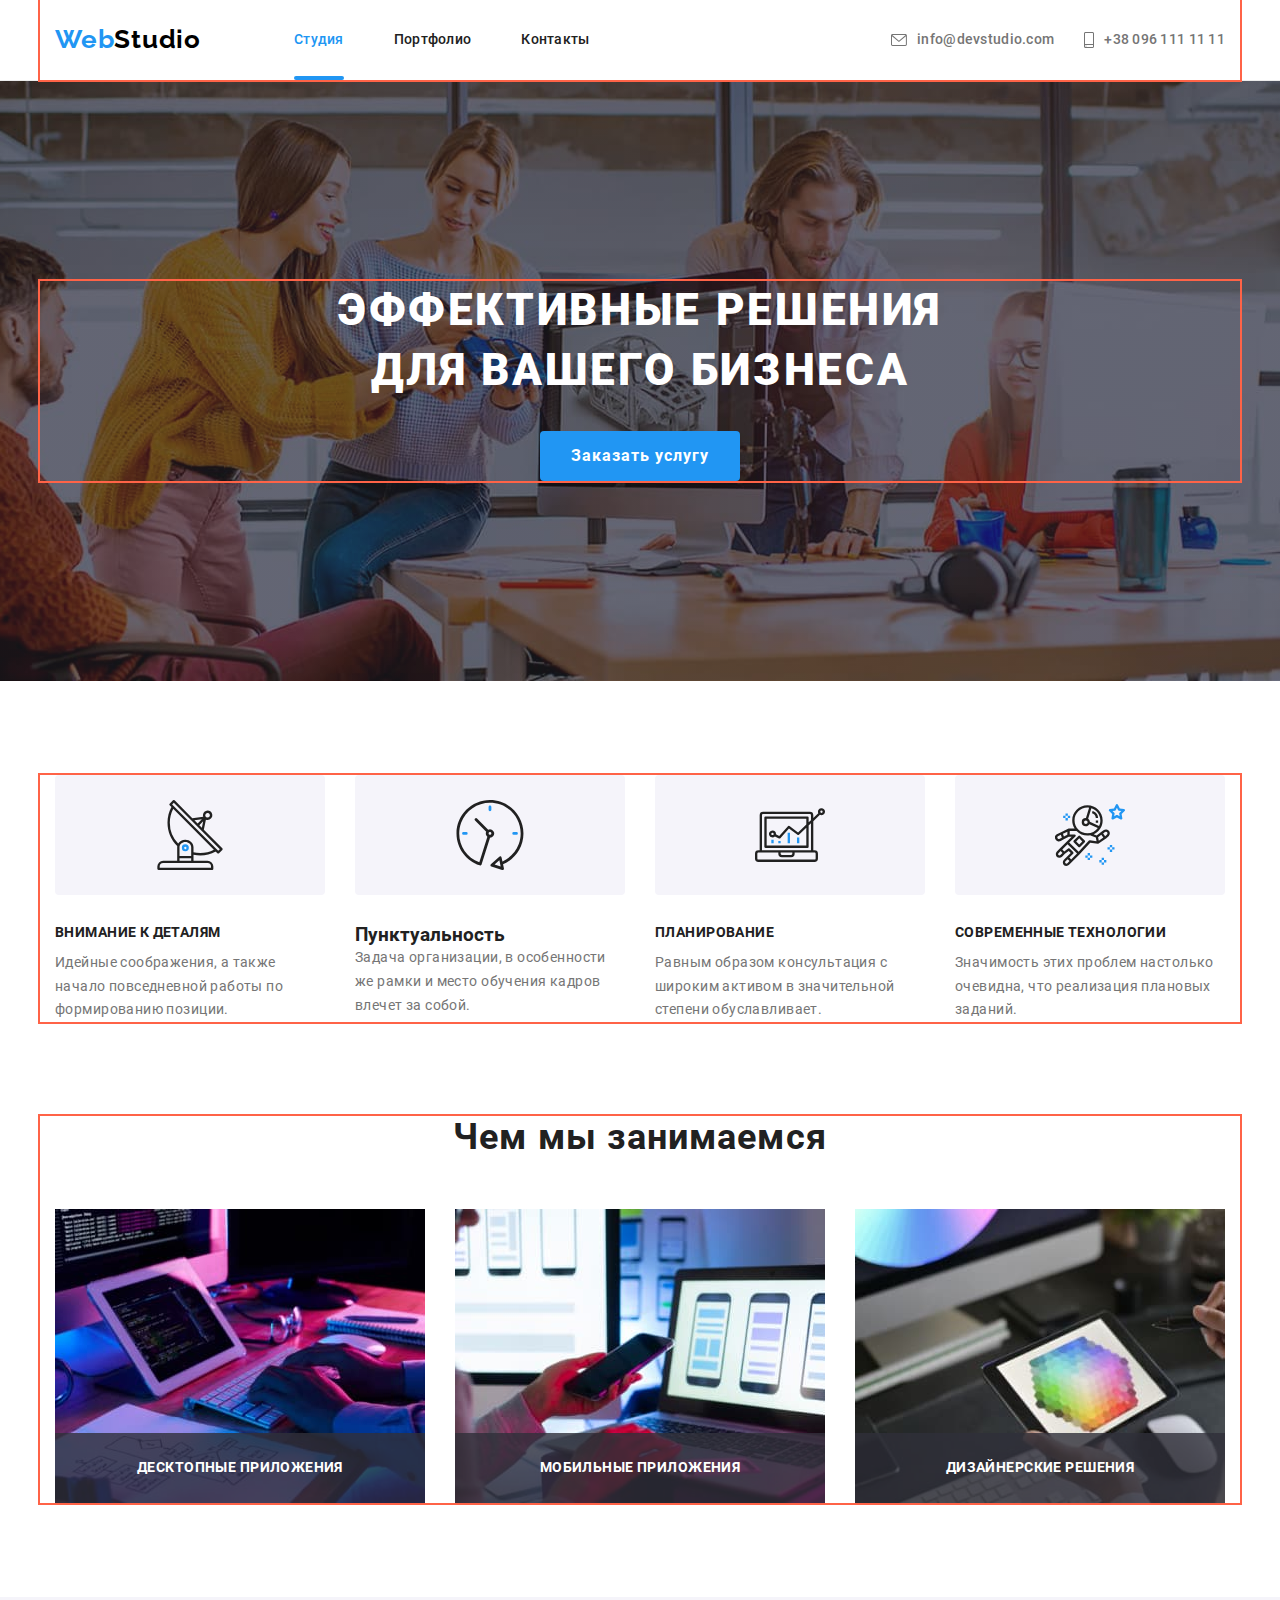
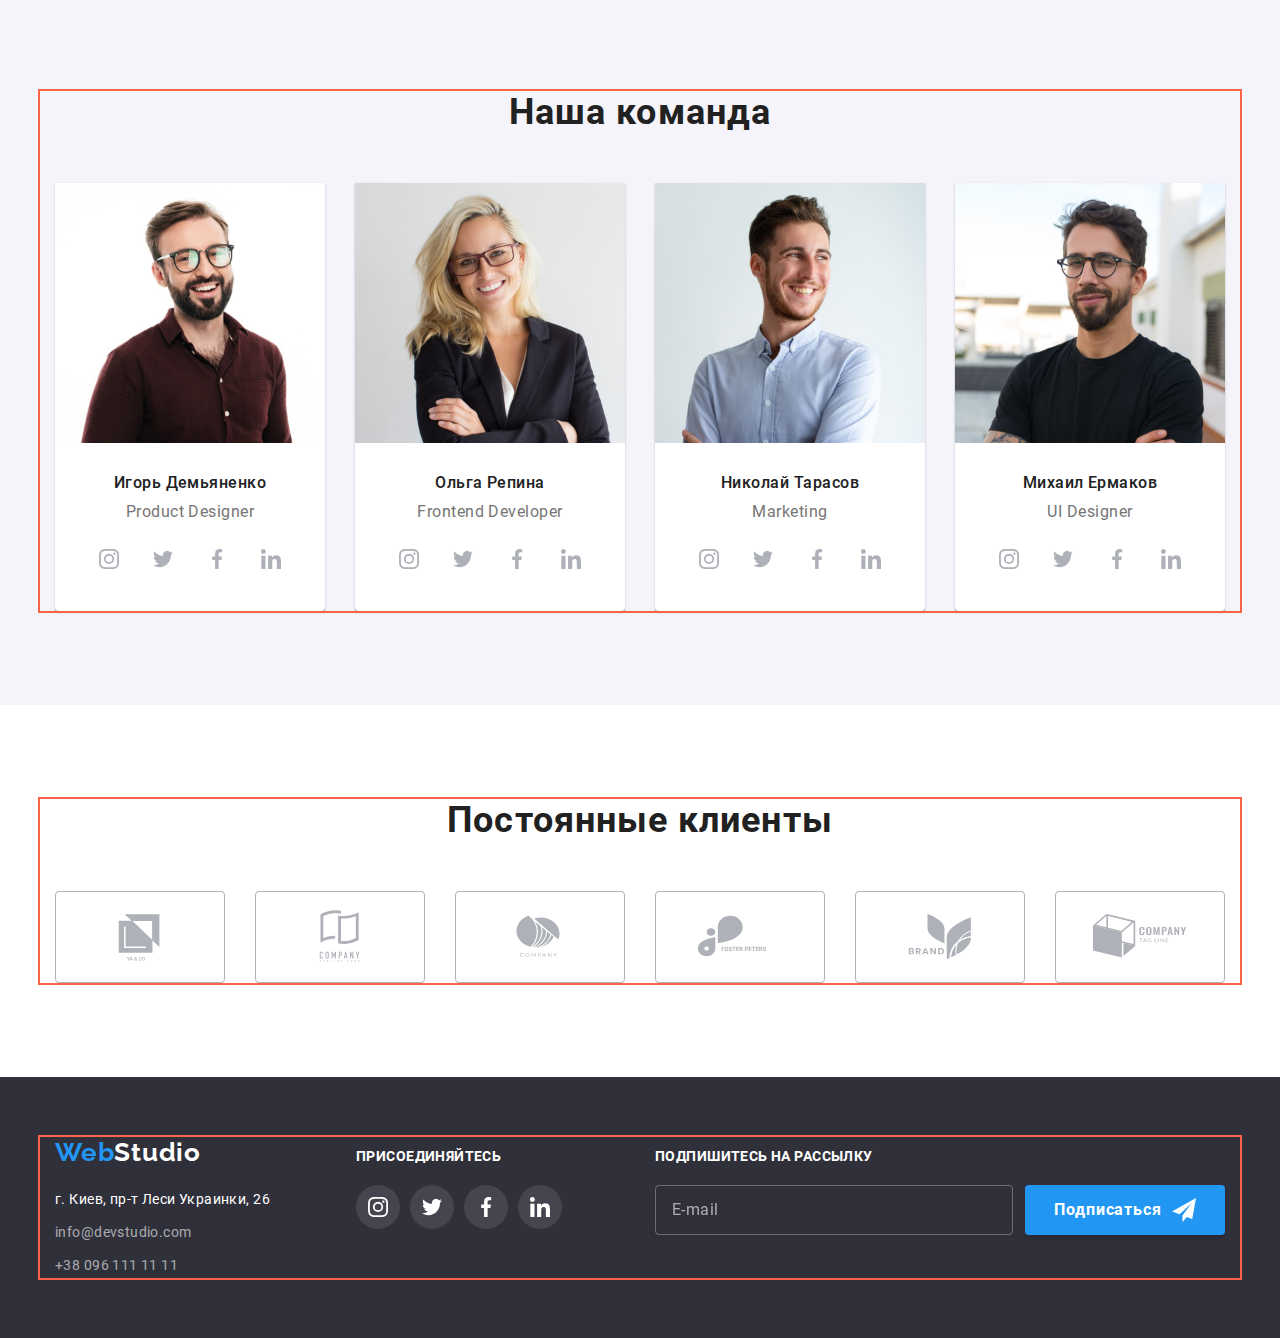
==== commit 82ca9ee7: "add bem and addition" ====
--- a/index.html
+++ b/index.html
@@ -4,51 +4,40 @@
     <meta charset="UTF-8" />
     <meta http-equiv="X-UA-Compatible" content="IE=edge" />
     <meta name="viewport" content="width=device-width, initial-scale=1.0" />
-    <!-- <link rel="preconnect" href="https://fonts.googleapis.com" />
-    <link rel="preconnect" href="https://fonts.gstatic.com" crossorigin />
-    <link
-      href="https://fonts.googleapis.com/css2?family=Raleway:wght@700&family=Roboto:wght@400;500;700;900&display=swap"
-      rel="stylesheet"
-    /> -->
-    <!-- <link
-      rel="stylesheet"
-      href="https://cdnjs.cloudflare.com/ajax/libs/modern-normalize/1.1.0/modern-normalize.min.css"
-      integrity="sha512-wpPYUAdjBVSE4KJnH1VR1HeZfpl1ub8YT/NKx4PuQ5NmX2tKuGu6U/JRp5y+Y8XG2tV+wKQpNHVUX03MfMFn9Q=="
-      crossorigin="anonymous"
-      referrerpolicy="no-referrer"
-    /> -->
     <title>Студия</title>
     <link rel="stylesheet" href="./css/main.min.css" />
   </head>
   <body>
     <!-- Шапка сторінки-->
     <header class="header">
-      <div class="container">
-        <a href="./index.html" class="logo link">Web<span class="logo-header">Studio</span></a>
+      <div class="container header__container">
+        <a href="./index.html" class="logo logo-header link"
+          >Web<span class="logo-header__label">Studio</span></a
+        >
         <nav class="site-nav">
-          <ul class="site-nav-list list">
-            <li class="site-nav-item">
-              <a href="./index.html" class="site-nav-link link current">Студия</a>
-            </li>
-            <li class="site-nav-item">
-              <a href="./portfolio.html" class="site-nav-link link">Портфолио</a>
-            </li>
-            <li class="site-nav-item">
-              <a href="/Контакты" class="site-nav-link link">Контакты</a>
+          <ul class="site-nav__list list">
+            <li class="site-nav__item">
+              <a href="./index.html" class="site-nav__link link current-page">Студия</a>
+            </li>
+            <li class="site-nav__item">
+              <a href="./portfolio.html" class="site-nav__link link">Портфолио</a>
+            </li>
+            <li class="site-nav__item">
+              <a href="/Контакты" class="site-nav__link link">Контакты</a>
             </li>
           </ul>
         </nav>
-        <ul class="adrress-header list">
-          <li class="adrress-header-item">
-            <a href="mailto:info@devstudio.com" class="adrress-header-link link"
-              ><svg class="icon-header" width="16" height="12">
+        <ul class="contacts-header__list list">
+          <li class="contacts-header__item">
+            <a href="mailto:info@devstudio.com" class="contacts-header__link link"
+              ><svg class="contacts-header__icon" width="16" height="12">
                 <use href="./images/icons.svg#icon-envelope"></use></svg
               >info@devstudio.com</a
             >
           </li>
-          <li class="adrress-header-item">
-            <a href="tel:+380961111111" class="adrress-header-link link"
-              ><svg class="icon-header" width="10" height="16">
+          <li class="contacts-header__item">
+            <a href="tel:+380961111111" class="contacts-header__link link"
+              ><svg class="contacts-header__icon" width="10" height="16">
                 <use href="./images/icons.svg#icon-smartphone"></use></svg
               >+38 096 111 11 11</a
             >
@@ -62,59 +51,59 @@
       <!-- баннер -->
       <section class="hero">
         <div class="container">
-          <h1 class="hero-title">Эффективные решения для вашего бизнеса</h1>
-          <button type="button" class="hero-btn" data-modal-open>Заказать услугу</button>
+          <h1 class="hero__title">Эффективные решения для вашего бизнеса</h1>
+          <button type="button" class="hero__btn main-btn" data-modal-open>Заказать услугу</button>
         </div>
       </section>
 
       <!-- Особенности -->
-      <section class="specialty">
+      <section class="features">
         <div class="container">
           <h2 class="visually-hidden">Особенности</h2>
-          <ul class="specialty-list list">
-            <li class="specialty-item">
-              <div class="speciality-bg">
-                <svg class="speciality-icon" width="70" height="70">
+          <ul class="features__list list">
+            <li class="features__item">
+              <div class="features__wrap">
+                <svg class="features__icon" width="70" height="70">
                   <use href="./images/icons.svg#icon-antenna"></use>
                 </svg>
               </div>
-              <h3 class="specialty-title">Внимание к деталям</h3>
-              <p class="specialty-text">
+              <h3 class="features__title">Внимание к деталям</h3>
+              <p class="features__text">
                 Идейные соображения, &#1072; также начало повседневной работы по формированию
                 позиции.
               </p>
             </li>
-            <li class="specialty-item">
-              <div class="speciality-bg">
-                <svg class="speciality-icon" width="70" height="70">
+            <li class="features__item">
+              <div class="features__wrap">
+                <svg class="features__icon" width="70" height="70">
                   <use href="./images/icons.svg#icon-clock"></use>
                 </svg>
               </div>
-              <h3 class="specialty-title">Пунктуальность</h3>
-              <p class="specialty-text">
+              <h3 class="feature__title">Пунктуальность</h3>
+              <p class="features__text">
                 Задача организации, в особенности же рамки и место обучения кадров влечет за собой.
               </p>
             </li>
-            <li class="specialty-item">
-              <div class="speciality-bg">
-                <svg class="speciality-icon" width="70" height="70">
+            <li class="features__item">
+              <div class="features__wrap">
+                <svg class="features__icon" width="70" height="70">
                   <use href="./images/icons.svg#icon-diagram"></use>
                 </svg>
               </div>
-              <h3 class="specialty-title">Планирование</h3>
-              <p class="specialty-text">
+              <h3 class="features__title">Планирование</h3>
+              <p class="features__text">
                 Равным образом консультация &#1089; широким активом в значительной степени
                 обуславливает.
               </p>
             </li>
-            <li class="specialty-item">
-              <div class="speciality-bg">
-                <svg class="speciality-icon" width="70" height="70">
+            <li class="features__item">
+              <div class="features__wrap">
+                <svg class="features__icon" width="70" height="70">
                   <use href="./images/icons.svg#icon-astronaut"></use>
                 </svg>
               </div>
-              <h3 class="specialty-title">Современные технологии</h3>
-              <p class="specialty-text">
+              <h3 class="features__title">Современные технологии</h3>
+              <p class="features__text">
                 Значимость этих проблем настолько очевидна, что реализация плановых заданий.
               </p>
             </li>
@@ -125,34 +114,42 @@
       <!-- чем занимаемся -->
       <section class="our-work">
         <div class="container">
-          <h2 class="our-work-title">Чем мы занимаемся</h2>
-          <ul class="our-work-list list">
-            <li class="our-work-item">
-              <div class="our-work-thumb">
+          <h2 class="our-work__title">Чем мы занимаемся</h2>
+          <ul class="our-work__list list">
+            <li class="our-work__item">
+              <div class="our-work__thumb">
                 <img
+                  class="our-work__img"
                   src="./images/adaptive-programming.jpg"
                   alt="десктопные приложения"
                   width="370"
                   height="294"
                 />
-                <h3 class="our-work-sub-title">Десктопные приложения</h3>
-              </div>
-            </li>
-            <li class="our-work-item">
-              <div class="our-work-thumb">
+                <h3 class="our-work__sub-title">Десктопные приложения</h3>
+              </div>
+            </li>
+            <li class="our-work__item">
+              <div class="our-work__thumb">
                 <img
+                  class="our-work__img"
                   src="./images/mobile-application-development.jpg"
                   alt="создание мобильной версии"
                   width="370"
                   height="294"
                 />
-                <h3 class="our-work-sub-title">Мобильные приложения</h3>
-              </div>
-            </li>
-            <li class="our-work-item">
-              <div class="our-work-thumb">
-                <img src="./images/design.jpg" alt="оформление" width="370" height="294" />
-                <h3 class="our-work-sub-title">Дизайнерские решения</h3>
+                <h3 class="our-work__sub-title">Мобильные приложения</h3>
+              </div>
+            </li>
+            <li class="our-work__item">
+              <div class="our-work__thumb">
+                <img
+                  class="our-work__img"
+                  src="./images/design.jpg"
+                  alt="оформление"
+                  width="370"
+                  height="294"
+                />
+                <h3 class="our-work__sub-title">Дизайнерские решения</h3>
               </div>
             </li>
           </ul>
@@ -162,158 +159,162 @@
       <!-- наша команда -->
       <section class="team">
         <div class="container">
-          <h2 class="team-title">Наша команда</h2>
-          <ul class="team-list list">
-            <li class="team-item">
+          <h2 class="team__title">Наша команда</h2>
+          <ul class="team__list list">
+            <li class="team__item">
               <img
+                class="team__img"
                 src="./images/photo-ihor-demyanenko.jpg"
                 alt="Игорь Демьяненко"
                 width="270"
                 height="260"
               />
-              <div class="name-specialty">
-                <h3 class="team-name">Игорь Демьяненко</h3>
-                <p lang="en" class="team-specialty">Product Designer</p>
-                <ul class="teams-soc-list list">
-                  <li class="teams-soc-item">
-                    <a href="" class="teams-soc-link link">
-                      <svg class="teams-soc-icon" width="20" height="20">
+              <div class="team__wrap">
+                <h3 class="team__name">Игорь Демьяненко</h3>
+                <p lang="en" class="team__specialty">Product Designer</p>
+                <ul class="team-soc__list list">
+                  <li class="team-soc__item">
+                    <a href="" class="team-soc__link link">
+                      <svg class="team-soc__icon" width="20" height="20">
                         <use href="./images/icons.svg#icon-instagram"></use>
                       </svg>
                     </a>
                   </li>
-                  <li class="teams-soc-item">
-                    <a href="" class="teams-soc-link link"
-                      ><svg class="teams-soc-icon" width="20" height="20">
+                  <li class="team-soc__item">
+                    <a href="" class="team-soc__link link"
+                      ><svg class="team-soc__icon" width="20" height="20">
                         <use href="./images/icons.svg#icon-twitter"></use></svg
                     ></a>
                   </li>
-                  <li class="teams-soc-item">
-                    <a href="" class="teams-soc-link link"
-                      ><svg class="teams-soc-icon" width="20" height="20">
+                  <li class="team-soc__item">
+                    <a href="" class="team-soc__link link"
+                      ><svg class="team-soc__icon" width="20" height="20">
                         <use href="./images/icons.svg#icon-facebook"></use></svg
                     ></a>
                   </li>
-                  <li class="teams-soc-item">
-                    <a href="" class="teams-soc-link link"
-                      ><svg class="teams-soc-icon" width="20" height="20">
+                  <li class="team-soc__item">
+                    <a href="" class="team-soc__link link"
+                      ><svg class="team-soc__icon" width="20" height="20">
                         <use href="./images/icons.svg#icon-linkedin"></use></svg
                     ></a>
                   </li>
                 </ul>
               </div>
             </li>
-            <li class="team-item">
+            <li class="team__item">
               <img
+                class="team__img"
                 src="./images/photo-olga-repina.jpg"
                 alt="Ольга Репина"
                 width="270"
                 height="260"
               />
-              <div class="name-specialty">
-                <h3 class="team-name">Ольга Репина</h3>
-                <p lang="en" class="team-specialty">Frontend Developer</p>
-                <ul class="teams-soc-list list">
-                  <li class="teams-soc-item">
-                    <a href="" class="teams-soc-link link">
-                      <svg class="teams-soc-icon" width="20" height="20">
+              <div class="team__wrap">
+                <h3 class="team__name">Ольга Репина</h3>
+                <p lang="en" class="team__specialty">Frontend Developer</p>
+                <ul class="team-soc__list list">
+                  <li class="team-soc__item">
+                    <a href="" class="team-soc__link link">
+                      <svg class="team-soc__icon" width="20" height="20">
                         <use href="./images/icons.svg#icon-instagram"></use>
                       </svg>
                     </a>
                   </li>
-                  <li class="teams-soc-item">
-                    <a href="" class="teams-soc-link link"
-                      ><svg class="teams-soc-icon" width="20" height="20">
+                  <li class="team-soc__item">
+                    <a href="" class="team-soc__link link"
+                      ><svg class="team-soc__icon" width="20" height="20">
                         <use href="./images/icons.svg#icon-twitter"></use></svg
                     ></a>
                   </li>
-                  <li class="teams-soc-item">
-                    <a href="" class="teams-soc-link link"
-                      ><svg class="teams-soc-icon" width="20" height="20">
+                  <li class="team-soc__item">
+                    <a href="" class="team-soc__link link"
+                      ><svg class="team-soc__icon" width="20" height="20">
                         <use href="./images/icons.svg#icon-facebook"></use></svg
                     ></a>
                   </li>
-                  <li class="teams-soc-item">
-                    <a href="" class="teams-soc-link link"
-                      ><svg class="teams-soc-icon" width="20" height="20">
+                  <li class="team-soc__item">
+                    <a href="" class="team-soc__link link"
+                      ><svg class="team-soc__icon" width="20" height="20">
                         <use href="./images/icons.svg#icon-linkedin"></use></svg
                     ></a>
                   </li>
                 </ul>
               </div>
             </li>
-            <li class="team-item">
+            <li class="team__item">
               <img
+                class="team__img"
                 src="./images/photo-nikolai-tarasov.jpg"
                 alt="Николай Тарасов"
                 width="270"
                 height="260"
               />
-              <div class="name-specialty">
-                <h3 class="team-name">Николай Тарасов</h3>
-                <p lang="en" class="team-specialty">Marketing</p>
-                <ul class="teams-soc-list list">
-                  <li class="teams-soc-item">
-                    <a href="" class="teams-soc-link link">
-                      <svg class="teams-soc-icon" width="20" height="20">
+              <div class="team__wrap">
+                <h3 class="team__name">Николай Тарасов</h3>
+                <p lang="en" class="team__specialty">Marketing</p>
+                <ul class="team-soc__list list">
+                  <li class="team-soc__item">
+                    <a href="" class="team-soc__link link">
+                      <svg class="team-soc__icon" width="20" height="20">
                         <use href="./images/icons.svg#icon-instagram"></use>
                       </svg>
                     </a>
                   </li>
-                  <li class="teams-soc-item">
-                    <a href="" class="teams-soc-link link"
-                      ><svg class="teams-soc-icon" width="20" height="20">
+                  <li class="team-soc__item">
+                    <a href="" class="team-soc__link link"
+                      ><svg class="team-soc__icon" width="20" height="20">
                         <use href="./images/icons.svg#icon-twitter"></use></svg
                     ></a>
                   </li>
-                  <li class="teams-soc-item">
-                    <a href="" class="teams-soc-link link"
-                      ><svg class="teams-soc-icon" width="20" height="20">
+                  <li class="team-soc__item">
+                    <a href="" class="team-soc__link link"
+                      ><svg class="team-soc__icon" width="20" height="20">
                         <use href="./images/icons.svg#icon-facebook"></use></svg
                     ></a>
                   </li>
-                  <li class="teams-soc-item">
-                    <a href="" class="teams-soc-link link"
-                      ><svg class="teams-soc-icon" width="20" height="20">
+                  <li class="team-soc__item">
+                    <a href="" class="team-soc__link link"
+                      ><svg class="team-soc__icon" width="20" height="20">
                         <use href="./images/icons.svg#icon-linkedin"></use></svg
                     ></a>
                   </li>
                 </ul>
               </div>
             </li>
-            <li class="team-item">
+            <li class="team__item">
               <img
+                class="team__img"
                 src="./images/photo-mihail-ermakov.jpg"
                 alt="Михаил Ермаков"
                 width="270"
                 height="260"
               />
-              <div class="name-specialty">
-                <h3 class="team-name">Михаил Ермаков</h3>
-                <p lang="en" class="team-specialty">UI Designer</p>
-                <ul class="teams-soc-list list">
-                  <li class="teams-soc-item">
-                    <a href="" class="teams-soc-link link">
-                      <svg class="teams-soc-icon" width="20" height="20">
+              <div class="team__wrap">
+                <h3 class="team__name">Михаил Ермаков</h3>
+                <p lang="en" class="team__specialty">UI Designer</p>
+                <ul class="team-soc__list list">
+                  <li class="team-soc__item">
+                    <a href="" class="team-soc__link link">
+                      <svg class="team-soc__icon" width="20" height="20">
                         <use href="./images/icons.svg#icon-instagram"></use>
                       </svg>
                     </a>
                   </li>
-                  <li class="teams-soc-item">
-                    <a href="" class="teams-soc-link link"
-                      ><svg class="teams-soc-icon" width="20" height="20">
+                  <li class="team-soc__item">
+                    <a href="" class="team-soc__link link"
+                      ><svg class="team-soc__icon" width="20" height="20">
                         <use href="./images/icons.svg#icon-twitter"></use></svg
                     ></a>
                   </li>
-                  <li class="teams-soc-item">
-                    <a href="" class="teams-soc-link link"
-                      ><svg class="teams-soc-icon" width="20" height="20">
+                  <li class="team-soc__item">
+                    <a href="" class="team-soc__link link"
+                      ><svg class="team-soc__icon" width="20" height="20">
                         <use href="./images/icons.svg#icon-facebook"></use></svg
                     ></a>
                   </li>
-                  <li class="teams-soc-item">
-                    <a href="" class="teams-soc-link link"
-                      ><svg class="teams-soc-icon" width="20" height="20">
+                  <li class="team-soc__item">
+                    <a href="" class="team-soc__link link"
+                      ><svg class="team-soc__icon" width="20" height="20">
                         <use href="./images/icons.svg#icon-linkedin"></use></svg
                     ></a>
                   </li>
@@ -327,41 +328,41 @@
       <!-- Постоянные клиенты -->
       <section class="clients">
         <div class="container">
-          <h2 class="clients-title">Постоянные клиенты</h2>
-          <ul class="clients-list list">
-            <li class="clients-item">
-              <a href="" class="clients-link link"
-                ><svg class="clients-logo" width="106" height="60">
+          <h2 class="clients__title">Постоянные клиенты</h2>
+          <ul class="clients__list list">
+            <li class="clients__item">
+              <a href="" class="clients__link link"
+                ><svg class="clients__logo" width="106" height="60">
                   <use href="./images/icons.svg#icon-client-1"></use></svg
               ></a>
             </li>
-            <li class="clients-item">
-              <a href="" class="clients-link link"
-                ><svg class="clients-logo" width="106" height="60">
+            <li class="clients__item">
+              <a href="" class="clients__link link"
+                ><svg class="clients__logo" width="106" height="60">
                   <use href="./images/icons.svg#icon-client-2"></use></svg
               ></a>
             </li>
-            <li class="clients-item">
-              <a href="" class="clients-link link"
-                ><svg class="clients-logo" width="106" height="60">
+            <li class="clients__item">
+              <a href="" class="clients__link link"
+                ><svg class="clients__logo" width="106" height="60">
                   <use href="./images/icons.svg#icon-client-3"></use></svg
               ></a>
             </li>
-            <li class="clients-item">
-              <a href="" class="clients-link link"
-                ><svg class="clients-logo" width="106" height="60">
+            <li class="clients__item">
+              <a href="" class="clients__link link"
+                ><svg class="clients__logo" width="106" height="60">
                   <use href="./images/icons.svg#icon-client-4"></use></svg
               ></a>
             </li>
-            <li class="clients-item">
-              <a href="" class="clients-link link"
-                ><svg class="clients-logo" width="106" height="60">
+            <li class="clients__item">
+              <a href="" class="clients__link link"
+                ><svg class="clients__logo" width="106" height="60">
                   <use href="./images/icons.svg#icon-client-5"></use></svg
               ></a>
             </li>
-            <li class="clients-item">
-              <a href="" class="clients-link link"
-                ><svg class="clients-logo" width="106" height="60">
+            <li class="clients__item">
+              <a href="" class="clients__link link"
+                ><svg class="clients__logo" width="106" height="60">
                   <use href="./images/icons.svg#icon-client-6"></use></svg
               ></a>
             </li>
@@ -375,76 +376,84 @@
       <div class="container">
         <!-- address -->
         <div>
-          <a href="./index.html" class="logo link">Web<span class="logo-footer">Studio</span></a>
-          <address class="contacts">
-            <ul class="contacts-list list">
-              <li class="contacts-item">
+          <a href="./index.html" class="logo logo-footer link"
+            >Web<span class="logo-footer__label">Studio</span></a
+          >
+          <address class="contacts-footer">
+            <ul class="contacts-footer__list list">
+              <li class="contacts-footer__item">
                 <a
                   href="https://www.google.com.ua/maps/place/%D0%B1%D1%83%D0%BB%D1%8C%D0%B2%D0%B0%D1%80+%D0%9B%D0%B5%D1%81%D1%96+%D0%A3%D0%BA%D1%80%D0%B0%D1%97%D0%BD%D0%BA%D0%B8,+26,+%D0%9A%D0%B8%D1%97%D0%B2,+02000/@50.4265841,30.5361971,17z/data=!4m13!1m7!3m6!1s0x40d4cf0e033ecbe9:0x57a4dffefec77da0!2z0LHRg9C70YzQstCw0YAg0JvQtdGB0ZYg0KPQutGA0LDRl9C90LrQuCwgMjYsINCa0LjRl9CyLCAwMjAwMA!3b1!8m2!3d50.4265807!4d30.5383858!3m4!1s0x40d4cf0e033ecbe9:0x57a4dffefec77da0!8m2!3d50.4265807!4d30.5383858?hl=uk"
                   target="_blank"
                   rel="noopener noreferrer"
-                  class="address link"
+                  class="contacts__label contacts-footer__address link"
                   >г. Киев, пр-т Леси Украинки, 26</a
                 >
               </li>
-              <li class="contacts-item">
-                <a href="mailto:info@devstudio.com" class="footer-contacts link"
+              <li class="contacts-footer__item">
+                <a
+                  href="mailto:info@devstudio.com"
+                  class="contacts__label contacts-footer__link link"
                   >info@devstudio.com</a
                 >
               </li>
-              <li class="contacts-item">
-                <a href="tel:+380961111111" class="footer-contacts link">+38 096 111 11 11</a>
+              <li class="contacts-footer__item">
+                <a href="tel:+380961111111" class="contacts__label contacts-footer__link link"
+                  >+38 096 111 11 11</a
+                >
               </li>
             </ul>
           </address>
         </div>
+
         <!-- social -->
         <div class="social">
-          <p class="social-title">присоединяйтесь</p>
-          <ul class="social-list list">
-            <li class="social-list-item">
-              <a href="" class="social-link link">
-                <svg class="social-icon" width="20" height="20">
+          <p class="social__title">присоединяйтесь</p>
+          <ul class="social__list list">
+            <li class="social__item">
+              <a href="" class="social__link link">
+                <svg class="social__icon" width="20" height="20">
                   <use href="./images/icons.svg#icon-instagram"></use>
                 </svg>
               </a>
             </li>
-            <li class="social-list-item">
-              <a href="" class="social-link link"
-                ><svg class="social-icon" width="20" height="20">
+            <li class="social__item">
+              <a href="" class="social__link link"
+                ><svg class="social__icon" width="20" height="20">
                   <use href="./images/icons.svg#icon-twitter"></use></svg
               ></a>
             </li>
-            <li class="social-list-item">
-              <a href="" class="social-link link"
-                ><svg class="social-icon" width="20" height="20">
+            <li class="social__item">
+              <a href="" class="social__link link"
+                ><svg class="social__icon" width="20" height="20">
                   <use href="./images/icons.svg#icon-facebook"></use></svg
               ></a>
             </li>
-            <li class="social-list-item">
-              <a href="" class="social-link link"
-                ><svg class="social-icon" width="20" height="20">
+            <li class="social__item">
+              <a href="" class="social__link link"
+                ><svg class="social__icon" width="20" height="20">
                   <use href="./images/icons.svg#icon-linkedin"></use></svg
               ></a>
             </li>
           </ul>
         </div>
+
         <!-- subscribe -->
         <div class="subscribe">
-          <p class="subscribe-title">Подпишитесь на рассылку</p>
-          <form class="subscribe-form">
-            <label>
+          <p class="subscribe__title">Подпишитесь на рассылку</p>
+          <form class="subscribe__form">
+            <label class="subscribe__label">
               <input
-                class="subscribe-input"
+                class="subscribe__input"
                 type="email"
                 name="mail"
                 placeholder="E-mail"
                 required
               />
             </label>
-            <button type="submit" class="subscribe-btn">
+            <button type="submit" class="main-btn subscribe-btn">
               Подписаться
-              <svg class="icon" width="24" height="24">
+              <svg class="subscribe-btn__icon" width="24" height="24">
                 <use href="./images/icons.svg#icon-send"></use>
               </svg>
             </button>
@@ -456,44 +465,56 @@
     <!-- модальное окно -->
     <div class="backdrop is-hidden" data-modal>
       <div class="modal">
-        <button type="button" class="modal-close-btn" data-modal-close>
-          <svg class="modal-close-icon" width="18" height="18">
+        <button type="button" class="modal__close-btn" data-modal-close>
+          <svg class="modal__close-icon" width="18" height="18">
             <use href="./images/icons.svg#icon-close"></use>
           </svg>
         </button>
-        <p class="modal-title">Оставьте свои данные, мы вам перезвоним</p>
-        <form>
-          <div class="form-field">
-            <label for="user-name">Имя</label>
-            <div class="input-wrap">
-              <input type="text" name="user-name" id="user-name" required />
-              <svg class="modal-icon" width="18" height="18">
+        <p class="modal__title">Оставьте свои данные, мы вам перезвоним</p>
+        <form class="modal-form">
+          <div class="modal-form__field">
+            <label class="modal-form__label" for="user-name">Имя</label>
+            <div class="modal-form__wrap">
+              <input
+                class="modal-form__input"
+                type="text"
+                name="user-name"
+                id="user-name"
+                required
+              />
+              <svg class="modal-form__icon" width="18" height="18">
                 <use href="./images/icons.svg#icon-person"></use>
               </svg>
             </div>
           </div>
-          <div class="form-field">
-            <label for="user-tel">Телефон</label>
-            <div class="input-wrap">
-              <input type="tel" name="user-tel" id="user-tel" required />
-              <svg class="modal-icon" width="18" height="18">
+          <div class="modal-form__field">
+            <label class="modal-form__label" for="user-tel">Телефон</label>
+            <div class="modal-form__wrap">
+              <input class="modal-form__input" type="tel" name="user-tel" id="user-tel" required />
+              <svg class="modal-form__icon" width="18" height="18">
                 <use href="./images/icons.svg#icon-phone"></use>
               </svg>
             </div>
           </div>
-          <div class="form-field">
-            <label for="user-mail">Почта</label>
-            <div class="input-wrap">
-              <input type="email" name="user-mail" id="user-mail" required />
-              <svg class="modal-icon" width="18" height="18">
+          <div class="modal-form__field">
+            <label class="modal-form__label" for="user-mail">Почта</label>
+            <div class="modal-form__wrap">
+              <input
+                class="modal-form__input"
+                type="email"
+                name="user-mail"
+                id="user-mail"
+                required
+              />
+              <svg class="modal-form__icon" width="18" height="18">
                 <use href="./images/icons.svg#icon-email"></use>
               </svg>
             </div>
           </div>
-          <div class="form-field-comment">
-            <label for="comment">Комментарий</label>
+          <div class="modal-form__field-comment">
+            <label class="modal-form__label" for="comment">Комментарий</label>
             <textarea
-              class="comment"
+              class="modal-form__comment"
               name="comment"
               id="comment"
               placeholder="Введите текст"
@@ -503,22 +524,23 @@
           <div class="accept">
             <input
               type="checkbox"
-              class="accept-checkbox visually-hidden"
+              class="accept__checkbox visually-hidden"
               name="accept"
               id="accept"
               value="accept"
               required
             />
-            <label class="accept-label" for="accept">
-              <span>
-                <svg class="accept-icon" width="11" height="8">
+            <label class="accept__label" for="accept">
+              <span class="accept__wrap">
+                <svg class="accept__icon" width="11" height="8">
                   <use href="./images/icons.svg#icon-check"></use>
                 </svg>
               </span>
-              Соглашаюсь с рассылкой и принимаю &nbsp <a href="">Условия договора</a>
+              Соглашаюсь с рассылкой и принимаю &nbsp
+              <a class="accept__link" href="">Условия договора</a>
             </label>
           </div>
-          <button type="submit" class="send-btn">Отправить</button>
+          <button type="submit" class="main-btn send-btn">Отправить</button>
         </form>
       </div>
     </div>
--- a/css/main.min.css
+++ b/css/main.min.css
@@ -1 +1 @@
-/*! modern-normalize v1.1.0 | MIT License | https://github.com/sindresorhus/modern-normalize */*,::after,::before{box-sizing:border-box}html{-moz-tab-size:4;tab-size:4}html{line-height:1.15;-webkit-text-size-adjust:100%}body{margin:0}body{font-family:system-ui,-apple-system,"Segoe UI",Roboto,Helvetica,Arial,sans-serif,"Apple Color Emoji","Segoe UI Emoji"}hr{height:0;color:inherit}abbr[title]{text-decoration:underline dotted}b,strong{font-weight:bolder}code,kbd,pre,samp{font-family:ui-monospace,SFMono-Regular,Consolas,"Liberation Mono",Menlo,monospace;font-size:1em}small{font-size:80%}sub,sup{font-size:75%;line-height:0;position:relative;vertical-align:baseline}sub{bottom:-0.25em}sup{top:-0.5em}table{text-indent:0;border-color:inherit}button,input,optgroup,select,textarea{font-family:inherit;font-size:100%;line-height:1.15;margin:0}button,select{text-transform:none}[type=button],[type=reset],[type=submit],button{-webkit-appearance:button}::-moz-focus-inner{border-style:none;padding:0}:-moz-focusring{outline:1px dotted ButtonText}:-moz-ui-invalid{box-shadow:none}legend{padding:0}progress{vertical-align:baseline}::-webkit-inner-spin-button,::-webkit-outer-spin-button{height:auto}[type=search]{-webkit-appearance:textfield;outline-offset:-2px}::-webkit-search-decoration{-webkit-appearance:none}::-webkit-file-upload-button{-webkit-appearance:button;font:inherit}summary{display:list-item}p,h1,h2,h3,h4,h5,h6{margin:0}ul{margin:0;padding-left:0}textarea{resize:none}img{display:block}button{cursor:pointer;padding:0}.link{text-decoration:none}.list{list-style:none}:root{--accent-color: #2196f3;--primary-text-color: #212121;--secondary-text-color: #757575;--address-footer-color: rgba(255, 255, 255, 0.6);--title-color: #ffffff;--bg-color: #ffffff;--logo-color: #afb1b8;--secondary-bgc-btn: #188ce8;--function-cubic: cubic-bezier(0.4, 0, 0.2, 1)}body{font-family:Roboto,sans-serif;color:var(--primary-text-color);background-color:var(--bg-color)}@font-face{font-family:"Raleway";font-style:normal;font-weight:400;src:url("../fonts/raleway-v27-latin-regular.eot");src:local(""),url("../fonts/raleway-v27-latin-regular.eot?#iefix") format("embedded-opentype"),url("../fonts/raleway-v27-latin-regular.woff2") format("woff2"),url("../fonts/raleway-v27-latin-regular.woff") format("woff"),url("../fonts/raleway-v27-latin-regular.ttf") format("truetype"),url("../fonts/raleway-v27-latin-regular.svg#Raleway") format("svg")}@font-face{font-family:"Raleway";font-style:normal;font-weight:700;src:url("../fonts/raleway-v27-latin-700.eot");src:local(""),url("../fonts/raleway-v27-latin-700.eot?#iefix") format("embedded-opentype"),url("../fonts/raleway-v27-latin-700.woff2") format("woff2"),url("../fonts/raleway-v27-latin-700.woff") format("woff"),url("../fonts/raleway-v27-latin-700.ttf") format("truetype"),url("../fonts/raleway-v27-latin-700.svg#Raleway") format("svg")}@font-face{font-family:"Roboto";font-style:normal;font-weight:400;src:url("../fonts/roboto-v30-latin_cyrillic-regular.eot");src:local(""),url("../fonts/roboto-v30-latin_cyrillic-regular.eot?#iefix") format("embedded-opentype"),url("../fonts/roboto-v30-latin_cyrillic-regular.woff2") format("woff2"),url("../fonts/roboto-v30-latin_cyrillic-regular.woff") format("woff"),url("../fonts/roboto-v30-latin_cyrillic-regular.ttf") format("truetype"),url("../fonts/roboto-v30-latin_cyrillic-regular.svg#Roboto") format("svg")}@font-face{font-family:"Roboto";font-style:normal;font-weight:500;src:url("../fonts/roboto-v30-latin_cyrillic-500.eot");src:local(""),url("../fonts/roboto-v30-latin_cyrillic-500.eot?#iefix") format("embedded-opentype"),url("../fonts/roboto-v30-latin_cyrillic-500.woff2") format("woff2"),url("../fonts/roboto-v30-latin_cyrillic-500.woff") format("woff"),url("../fonts/roboto-v30-latin_cyrillic-500.ttf") format("truetype"),url("../fonts/roboto-v30-latin_cyrillic-500.svg#Roboto") format("svg")}@font-face{font-family:"Roboto";font-style:normal;font-weight:700;src:url("../fonts/roboto-v30-latin_cyrillic-700.eot");src:local(""),url("../fonts/roboto-v30-latin_cyrillic-700.eot?#iefix") format("embedded-opentype"),url("../fonts/roboto-v30-latin_cyrillic-700.woff2") format("woff2"),url("../fonts/roboto-v30-latin_cyrillic-700.woff") format("woff"),url("../fonts/roboto-v30-latin_cyrillic-700.ttf") format("truetype"),url("../fonts/roboto-v30-latin_cyrillic-700.svg#Roboto") format("svg")}@font-face{font-family:"Roboto";font-style:normal;font-weight:900;src:url("../fonts/roboto-v30-latin_cyrillic-900.eot");src:local(""),url("../fonts/roboto-v30-latin_cyrillic-900.eot?#iefix") format("embedded-opentype"),url("../fonts/roboto-v30-latin_cyrillic-900.woff2") format("woff2"),url("../fonts/roboto-v30-latin_cyrillic-900.woff") format("woff"),url("../fonts/roboto-v30-latin_cyrillic-900.ttf") format("truetype"),url("../fonts/roboto-v30-latin_cyrillic-900.svg#Roboto") format("svg")}.container{margin-left:auto;margin-right:auto;padding-left:15px;padding-right:15px;width:1200px;outline:2px solid tomato}.visually-hidden{position:absolute;white-space:nowrap;width:1px;height:1px;overflow:hidden;border:0;padding:0;clip:rect(0 0 0 0);clip-path:inset(50%);margin:-1px}.header{border-bottom:1px solid #ececec}.header .container{display:flex;align-items:center}.logo{margin-right:93px;padding-top:24px;padding-bottom:25px;color:var(--accent-color);font-family:"Raleway",sans-serif;font-weight:700;font-size:26px;line-height:1.19;letter-spacing:.03em}.logo-header{color:#000}.footer .logo{display:block;padding-top:0;padding-bottom:0;margin-right:0;margin-bottom:20px}.logo-footer{color:var(--title-color)}.site-nav-list{display:flex}.site-nav-item:not(:last-child){margin-right:50px}.site-nav-link,.adrress-header-link{display:block;padding-top:32px;padding-bottom:32px;transition:color 250ms var(--function-cubic);color:var(--primary-tex-color);font-weight:500;font-size:14px;line-height:1.14;letter-spacing:.02em}.site-nav-link:hover,.site-nav-link:focus{color:var(--accent-color)}.site-nav-link.current{color:var(--accent-color)}.current{position:relative}.current::after{content:"";display:block;position:absolute;bottom:0;width:100%;height:4px;background-color:var(--accent-color);border-radius:2px}.adrress-header{display:flex;margin-left:auto}.adrress-header-item{color:var(--secondary-text-color)}.adrress-header-item+.adrress-header-item{margin-left:30px}.adrress-header-link{display:flex;align-items:center;color:var(--secondary-text-color)}.adrress-header-link:hover,.adrress-header-link:focus{color:var(--accent-color)}.icon-header{margin-right:10px;fill:currentColor}.hero{margin-left:auto;margin-right:auto;padding-top:200px;padding-bottom:200px;max-width:1600px;background-color:#c4c4c4;background-image:linear-gradient(rgba(47, 48, 58, 0.4), rgba(47, 48, 58, 0.4)),url(../images/banner-hero.jpg);background-repeat:no-repeat;background-position:center;text-align:center}.hero-title{max-width:696px;margin-bottom:30px;margin-left:auto;margin-right:auto;color:var(--title-color);font-weight:900;font-size:44px;line-height:1.36;letter-spacing:.06em;text-transform:uppercase}.hero-btn,.subscribe-btn,.send-btn{display:flex;align-items:center;justify-content:center;min-width:200px;height:50px;margin:0 auto;transition:background-color 250ms var(--function-cubic);font-family:inherit;font-weight:700;font-size:16px;line-height:1.88;letter-spacing:.06em;text-align:center;color:var(--title-color);background-color:var(--accent-color);box-shadow:0px 4px 4px rgba(0,0,0,.15);border:0;border-radius:4px;border-color:rgba(0,0,0,0)}.hero-btn:hover,.hero-btn:focus,.subscribe-btn:hover,.subscribe-btn:focus,.send-btn:hover,.send-btn:focus{background-color:var(--secondary-bgc-btn)}.specialty{padding-top:94px;padding-bottom:94px}.specialty-list{display:flex}.specialty-item{width:calc((100% - 90px)/4);margin-right:30px}.specialty-item:last-child{margin-right:0}.speciality-bg{display:flex;align-items:center;justify-content:center;margin-bottom:30px;width:100%;height:120px;background-color:#f5f4fa;border-radius:4px}.specialty-title{margin-bottom:10px;font-size:14px;line-height:1.14;letter-spacing:.03em;text-transform:uppercase}.specialty-text{font-size:14px;line-height:1.71;letter-spacing:.03em;color:var(--secondary-text-color)}.our-work{padding-bottom:94px}.our-work-title{margin-bottom:50px;margin-left:auto;margin-right:auto;font-size:36px;line-height:1.17;letter-spacing:.03em;text-align:center}.our-work-list{display:flex}.our-work-list img{max-width:100%;height:auto}.our-work-item:not(:last-child){margin-right:30px}.our-work-thumb{position:relative}.our-work-sub-title{position:absolute;display:flex;align-items:center;justify-content:center;width:100%;height:70px;bottom:0;left:0;font-size:14px;line-height:1.14;text-align:center;letter-spacing:.03em;text-transform:uppercase;background-color:rgba(47,48,58,.8);color:var(--title-color)}.team{padding-top:94px;padding-bottom:94px;background-color:#f5f4fa;text-align:center}.team-title{margin-left:auto;margin-right:auto;margin-bottom:50px;font-size:36px;line-height:1.17;letter-spacing:.03em}.team-list{display:flex}.team-list img{width:100%;height:auto}.team-item{width:calc((100% - 90px)/4);margin-right:30px;background-color:var(--bg-color);box-shadow:0px 1px 3px rgba(0,0,0,.12),0px 1px 1px rgba(0,0,0,.14),0px 2px 1px rgba(0,0,0,.2);border-radius:0px 0px 4px 4px}.team-item:last-child{margin-right:0}.team-name{margin-bottom:10px;font-weight:500;font-size:16px;line-height:1.19;letter-spacing:.03em}.team-specialty{margin-bottom:16px;color:var(--secondary-text-color);font-size:16px;line-height:1.19;letter-spacing:.03em}.name-specialty{padding:30px 32px}.teams-soc-list{display:flex;justify-content:center}.teams-soc-item{width:44px;height:44px;margin-right:10px}.teams-soc-item:last-child{margin-right:0}.teams-soc-link{display:flex;align-items:center;justify-content:center;width:100%;height:100%;transition:background-color 250ms var(--function-cubic),color 250ms var(--function-cubic);background-color:var(--bg-color);color:var(--logo-color);border-radius:50%}.teams-soc-icon{fill:currentColor}.teams-soc-link:hover,.teams-soc-link:focus{background-color:var(--accent-color);color:var(--title-color)}.clients{padding-top:94px;padding-bottom:94px}.clients-title{margin-bottom:50px;font-size:36px;line-height:1.17;text-align:center;letter-spacing:.03em}.clients-list{display:flex}.clients-item{width:calc((100% - 150px)/6);height:92px}.clients-item:not(:last-child){margin-right:30px}.clients-link{display:flex;align-items:center;justify-content:center;width:100%;height:100%;transition:color 250ms var(--function-cubic),border 250ms var(--function-cubic);outline:rgba(0,0,0,0);color:var(--logo-color);border:1px solid var(--logo-color);border-radius:4px}.clients-link:hover,.clients-link:focus{color:var(--accent-color);border:1px solid var(--accent-color)}.clients-logo{fill:currentColor}.footer{padding-top:60px;padding-bottom:60px;background-color:#2f303a}.contacts{font-style:normal}.contacts-item:not(:last-child){margin-bottom:9px}.address{display:block;width:231px;color:var(--title-color);font-size:14px;line-height:1.71;letter-spacing:.03em}.footer-contacts{color:var(--address-footer-color);font-size:14px;line-height:1.71;letter-spacing:.03em}.contacts .link{transition:color 250ms var(--function-cubic)}.contacts .link:hover,.contacts .link:focus{color:var(--accent-color)}.footer .container{display:flex;align-items:baseline}.social{margin-left:70px}.social-title{margin-bottom:20px;font-weight:700;font-size:14px;line-height:1.14;letter-spacing:.03em;text-transform:uppercase;color:var(--title-color)}.social-list{display:flex}.social-list-item{width:44px;height:44px;margin-right:10px}.social-list-item:last-child{margin-right:0}.social-link{display:flex;align-items:center;justify-content:center;width:100%;height:100%;transition:background-color 250ms var(--function-cubic);background-color:rgba(255,255,255,.1);color:var(--title-color);border-radius:50%}.social-icon{fill:currentColor}.social-link:hover,.social-link:focus{background-color:var(--accent-color)}.subscribe{margin-left:auto}.subscribe-form{display:flex}.subscribe-title{margin-bottom:20px;font-weight:700;font-size:14px;line-height:1.14;letter-spacing:.03em;text-transform:uppercase;color:var(--title-color)}.subscribe-input{padding:15px 16px;width:358px;height:50px;transition:border-color 250ms var(--function-cubic);color:#fff;background-color:rgba(0,0,0,0);border:1px solid rgba(255,255,255,.3);filter:drop-shadow(0px 4px 4px rgba(0, 0, 0, 0.15));border-radius:4px;outline:rgba(0,0,0,0)}.subscribe-input:focus{border-color:var(--accent-color)}.subscribe-input::placeholder{font-size:16px;line-height:1.25;letter-spacing:.03em;color:rgba(255,255,255,.6)}.subscribe-btn .icon{margin-left:10px}.subscribe-btn{margin-left:12px}.backdrop{position:fixed;top:0;left:0;padding:40px;width:100%;height:100%;background:rgba(0,0,0,.2);transition:opacity 250ms var(--function-cubic),visibility 250ms var(--function-cubic)}.backdrop.is-hidden .modal{transform:translate(-50%, -50%) scale(1.25)}.backdrop.is-hidden{opacity:0;pointer-events:none;visibility:hidden}.modal{position:absolute;padding:40px;top:50%;left:50%;transform:translate(-50%, -50%) scale(1);width:528px;min-height:581px;background:var(--bg-color);box-shadow:0px 1px 3px rgba(0,0,0,.12),0px 1px 1px rgba(0,0,0,.14),0px 2px 1px rgba(0,0,0,.2);border-radius:4px;transition:transform 250ms var(--function-cubic)}.modal-close-btn{position:absolute;display:flex;align-items:center;justify-content:center;right:8px;top:8px;padding:0;width:30px;height:30px;transition:color 250ms var(--function-cubic);background-color:var(--bg-color);border:1px solid rgba(0,0,0,.1);border-radius:50%}.modal-close-btn:hover,.modal-close-btn:focus{color:var(--accent-color)}.modal-close-icon{fill:currentColor}.modal-title{margin-bottom:12px;font-weight:700;font-size:20px;line-height:1.15;text-align:center;letter-spacing:.03em;color:var(--primary-text-color)}.input-wrap{position:relative}.form-field{margin-top:10px}.form-field:first-child{margin-top:0}.form-field-comment{margin-top:10px}.form-field label,.form-field-comment label{display:block;margin-bottom:4px;font-size:12px;line-height:1.17;letter-spacing:.01em;color:var(--secondary-text-color)}.form-field input,.form-field-comment input{margin:0;padding:12px 42px;width:100%;height:40px;transition:border-color 250ms var(--function-cubic);border:1px solid rgba(33,33,33,.2);border-radius:4px;outline:rgba(0,0,0,0)}.form-field input:focus,.form-field input:focus+.modal-icon{border-color:var(--accent-color);fill:var(--accent-color)}.modal-icon{position:absolute;top:50%;left:12px;transform:translateY(-50%);transition:fill 250ms var(--function-cubic);fill:currentColor;pointer-events:none}.form-field-comment textarea{padding:12px 16px;width:100%;height:120px;transition:border-color 250ms var(--function-cubic);border:1px solid rgba(33,33,33,.2);border-radius:4px;outline:rgba(0,0,0,0)}.form-field-comment textarea:focus{border-color:var(--accent-color)}.form-field-comment textarea::placeholder{font-size:12px;line-height:1.17;letter-spacing:.01em;color:rgba(117,117,117,.5)}.accept{margin-top:20px}.accept-label{display:flex;align-items:center;justify-content:center;font-size:14px;line-height:1.71;letter-spacing:.03em;color:var(--secondary-text-color)}.accept-label a{color:var(--accent-color)}.accept-label span{display:flex;align-items:center;justify-content:center;margin-right:8px;width:16px;height:15px;transition:border-color 250ms var(--function-cubic),background-color 250ms var(--function-cubic);border:2px solid var(--primary-text-color);border-radius:4px}.accept-label span:hover,.accept-checkbox:focus+.accept-label span{border-color:var(--accent-color)}.accept-icon{transition:fill 250ms var(--function-cubic);fill:rgba(0,0,0,0)}.accept-checkbox:checked+.accept-label span{background-color:var(--accent-color);border:none}.accept-checkbox:checked+.accept-label .accept-icon{fill:var(--title-color)}.send-btn{margin-top:30px}.filter{padding-top:94px;padding-bottom:94px}.current-btn{padding:6px 22px;font-family:inherit;font-weight:500;font-size:16px;line-height:1.62;letter-spacing:.03em;color:var(--title-color);background-color:var(--accent-color);box-shadow:0px 3px 1px rgba(0,0,0,.1),0px 1px 2px rgba(0,0,0,.08),0px 2px 2px rgba(0,0,0,.12);border-radius:4px;border:0;border-color:rgba(0,0,0,0)}.filter-btn{padding:6px 22px;display:block;font-family:inherit;transition:background-color 250ms var(--function-cubic),color 250ms var(--function-cubic),box-shadow 250ms var(--function-cubic);font-weight:500;font-size:16px;line-height:1.62;letter-spacing:.03em;background-color:#f5f4fa;border-radius:4px;border:0}.filter-list{display:flex;justify-content:center;margin-bottom:50px}.filter-item:not(:last-child){margin-right:8px}.filter-btn:hover,.filter-btn:focus{color:#fff;background-color:var(--accent-color);box-shadow:0px 3px 1px rgba(0,0,0,.1),0px 1px 2px rgba(0,0,0,.08),0px 2px 2px rgba(0,0,0,.12)}.portfolio-list{display:flex;flex-wrap:wrap}.portfolio-list img{max-width:100%;height:auto}.portfolio-item{width:370px;margin-right:30px;margin-bottom:30px}.portfolio-item:nth-child(3n){margin-right:0}.portfolio-item:nth-last-child(-n+3){margin-bottom:0}.portfolio-link{display:block;transition:box-shadow 250ms var(--function-cubic);outline:rgba(0,0,0,0)}.portfolio-link:hover,.portfolio-link:focus{box-shadow:0px 1px 1px rgba(0,0,0,.12),0px 4px 4px rgba(0,0,0,.06),1px 4px 6px rgba(0,0,0,.16)}.poster{padding:20px 24px;border:1px solid #eee;border-top:0}.portfolio-title{margin-bottom:4px;color:var(--primary-text-color);font-size:18px;line-height:2;letter-spacing:.06em}.portfolio-text{color:var(--secondary-text-color);font-size:16px;line-height:1.88;letter-spacing:.03em}.portfolio-thumb{position:relative;overflow:hidden}.portfolio-overlay{position:absolute;top:0;left:0;width:100%;height:100%;transform:translateY(100%);transition:opacity 250ms var(--function-cubic),transform 250ms var(--function-cubic);background-color:rgba(33,150,243,.9);opacity:0}.portfolio-link:hover .portfolio-overlay,.portfolio-link:focus .portfolio-overlay{opacity:1;transform:translateY(0)}.portfolio-sub-text{position:absolute;top:0;left:0;padding:63px 24px;transition:opacity 250ms var(--function-cubic);font-size:18px;line-height:1.56;letter-spacing:.03em;color:var(--title-color);overflow:auto}/*# sourceMappingURL=main.min.css.map */+/*! modern-normalize v1.1.0 | MIT License | https://github.com/sindresorhus/modern-normalize */*,::after,::before{box-sizing:border-box}html{-moz-tab-size:4;tab-size:4}html{line-height:1.15;-webkit-text-size-adjust:100%}body{margin:0}body{font-family:system-ui,-apple-system,"Segoe UI",Roboto,Helvetica,Arial,sans-serif,"Apple Color Emoji","Segoe UI Emoji"}hr{height:0;color:inherit}abbr[title]{text-decoration:underline dotted}b,strong{font-weight:bolder}code,kbd,pre,samp{font-family:ui-monospace,SFMono-Regular,Consolas,"Liberation Mono",Menlo,monospace;font-size:1em}small{font-size:80%}sub,sup{font-size:75%;line-height:0;position:relative;vertical-align:baseline}sub{bottom:-0.25em}sup{top:-0.5em}table{text-indent:0;border-color:inherit}button,input,optgroup,select,textarea{font-family:inherit;font-size:100%;line-height:1.15;margin:0}button,select{text-transform:none}[type=button],[type=reset],[type=submit],button{-webkit-appearance:button}::-moz-focus-inner{border-style:none;padding:0}:-moz-focusring{outline:1px dotted ButtonText}:-moz-ui-invalid{box-shadow:none}legend{padding:0}progress{vertical-align:baseline}::-webkit-inner-spin-button,::-webkit-outer-spin-button{height:auto}[type=search]{-webkit-appearance:textfield;outline-offset:-2px}::-webkit-search-decoration{-webkit-appearance:none}::-webkit-file-upload-button{-webkit-appearance:button;font:inherit}summary{display:list-item}p,h1,h2,h3,h4,h5,h6{margin:0}ul{margin:0;padding-left:0}textarea{resize:none}img{display:block}button{cursor:pointer;padding:0}address{font-style:normal}.link{text-decoration:none}.list{list-style:none}@font-face{font-family:"Raleway";font-style:normal;font-weight:700;src:url("../fonts/raleway-v27-latin-700.eot");src:local(""),url("../fonts/raleway-v27-latin-700.eot?#iefix") format("embedded-opentype"),url("../fonts/raleway-v27-latin-700.woff2") format("woff2"),url("../fonts/raleway-v27-latin-700.woff") format("woff"),url("../fonts/raleway-v27-latin-700.ttf") format("truetype"),url("../fonts/raleway-v27-latin-700.svg#Raleway") format("svg")}@font-face{font-family:"Roboto";font-style:normal;font-weight:400;src:url("../fonts/roboto-v30-latin_cyrillic-regular.eot");src:local(""),url("../fonts/roboto-v30-latin_cyrillic-regular.eot?#iefix") format("embedded-opentype"),url("../fonts/roboto-v30-latin_cyrillic-regular.woff2") format("woff2"),url("../fonts/roboto-v30-latin_cyrillic-regular.woff") format("woff"),url("../fonts/roboto-v30-latin_cyrillic-regular.ttf") format("truetype"),url("../fonts/roboto-v30-latin_cyrillic-regular.svg#Roboto") format("svg")}@font-face{font-family:"Roboto";font-style:normal;font-weight:500;src:url("../fonts/roboto-v30-latin_cyrillic-500.eot");src:local(""),url("../fonts/roboto-v30-latin_cyrillic-500.eot?#iefix") format("embedded-opentype"),url("../fonts/roboto-v30-latin_cyrillic-500.woff2") format("woff2"),url("../fonts/roboto-v30-latin_cyrillic-500.woff") format("woff"),url("../fonts/roboto-v30-latin_cyrillic-500.ttf") format("truetype"),url("../fonts/roboto-v30-latin_cyrillic-500.svg#Roboto") format("svg")}@font-face{font-family:"Roboto";font-style:normal;font-weight:700;src:url("../fonts/roboto-v30-latin_cyrillic-700.eot");src:local(""),url("../fonts/roboto-v30-latin_cyrillic-700.eot?#iefix") format("embedded-opentype"),url("../fonts/roboto-v30-latin_cyrillic-700.woff2") format("woff2"),url("../fonts/roboto-v30-latin_cyrillic-700.woff") format("woff"),url("../fonts/roboto-v30-latin_cyrillic-700.ttf") format("truetype"),url("../fonts/roboto-v30-latin_cyrillic-700.svg#Roboto") format("svg")}@font-face{font-family:"Roboto";font-style:normal;font-weight:900;src:url("../fonts/roboto-v30-latin_cyrillic-900.eot");src:local(""),url("../fonts/roboto-v30-latin_cyrillic-900.eot?#iefix") format("embedded-opentype"),url("../fonts/roboto-v30-latin_cyrillic-900.woff2") format("woff2"),url("../fonts/roboto-v30-latin_cyrillic-900.woff") format("woff"),url("../fonts/roboto-v30-latin_cyrillic-900.ttf") format("truetype"),url("../fonts/roboto-v30-latin_cyrillic-900.svg#Roboto") format("svg")}:root{--accent-color: #2196f3;--primary-text-color: #212121;--secondary-text-color: #757575;--address-footer-color: rgba(255, 255, 255, 0.6);--title-color: #ffffff;--bg-color: #ffffff;--logo-color: #afb1b8;--secondary-bgc-btn: #188ce8;--function-cubic: cubic-bezier(0.4, 0, 0.2, 1)}body{font-family:Roboto,sans-serif;color:var(--primary-text-color);background-color:var(--bg-color)}.visually-hidden{position:absolute;white-space:nowrap;width:1px;height:1px;overflow:hidden;border:0;padding:0;clip:rect(0 0 0 0);clip-path:inset(50%);margin:-1px}.container{margin-left:auto;margin-right:auto;padding-left:15px;padding-right:15px;width:1200px;outline:2px solid tomato}.logo{font-family:"Raleway",sans-serif;font-weight:700;font-size:26px;line-height:1.19;letter-spacing:.03em;color:var(--accent-color)}.logo-header{margin-right:93px;padding-top:24px;padding-bottom:25px}.logo-header__label{color:#000}.logo-footer{display:block;padding-top:0;padding-bottom:0;margin-right:0;margin-bottom:20px}.logo-footer__label{color:var(--title-color)}.main-btn{display:flex;align-items:center;justify-content:center;min-width:200px;height:50px;transition:background-color 250ms var(--function-cubic);font-family:inherit;font-weight:700;font-size:16px;line-height:1.88;letter-spacing:.06em;text-align:center;color:var(--title-color);background-color:var(--accent-color);box-shadow:0px 4px 4px rgba(0,0,0,.15);border:0;border-radius:4px;border-color:rgba(0,0,0,0)}.main-btn:hover,.main-btn:focus{background-color:var(--secondary-bgc-btn)}.hero__btn{margin:0 auto}.subscribe-btn{margin-left:12px}.subscribe-btn__icon{margin-left:10px}.send-btn{margin:30px auto 0 auto}.filter{padding-top:94px;padding-bottom:94px}.filter__list{display:flex;justify-content:center;margin-bottom:50px}.filter__item:not(:last-child){margin-right:8px}.filter__btn{padding:6px 22px;font-family:inherit;font-weight:500;font-size:16px;line-height:1.62;letter-spacing:.03em;border:0;border-radius:4px}.filter__btn-current{color:var(--title-color);background-color:var(--accent-color);box-shadow:0px 3px 1px rgba(0,0,0,.1),0px 1px 2px rgba(0,0,0,.08),0px 2px 2px rgba(0,0,0,.12)}.filter__btn-no-active{transition:background-color 250ms var(--function-cubic),color 250ms var(--function-cubic),box-shadow 250ms var(--function-cubic);background-color:#f5f4fa}.filter__btn-no-active:hover,.filter__btn-no-active:focus{color:#fff;background-color:var(--accent-color);box-shadow:0px 3px 1px rgba(0,0,0,.1),0px 1px 2px rgba(0,0,0,.08),0px 2px 2px rgba(0,0,0,.12)}.backdrop{position:fixed;top:0;left:0;padding:40px;width:100%;height:100%;background:rgba(0,0,0,.2);transition:opacity 250ms var(--function-cubic),visibility 250ms var(--function-cubic)}.backdrop.is-hidden .modal{transform:translate(-50%, -50%) scale(1.25)}.backdrop.is-hidden{opacity:0;pointer-events:none;visibility:hidden}.modal{position:absolute;padding:40px;top:50%;left:50%;transform:translate(-50%, -50%) scale(1);width:528px;min-height:581px;background:var(--bg-color);box-shadow:0px 1px 3px rgba(0,0,0,.12),0px 1px 1px rgba(0,0,0,.14),0px 2px 1px rgba(0,0,0,.2);border-radius:4px;transition:transform 250ms var(--function-cubic)}.modal__close-btn{position:absolute;display:flex;align-items:center;justify-content:center;right:8px;top:8px;padding:0;width:30px;height:30px;transition:color 250ms var(--function-cubic);background-color:var(--bg-color);border:1px solid rgba(0,0,0,.1);border-radius:50%}.modal__close-btn:hover,.modal__close-btn:focus{color:var(--accent-color)}.modal__close-icon{fill:currentColor}.modal__title{margin-bottom:12px;font-weight:700;font-size:20px;line-height:1.15;text-align:center;letter-spacing:.03em;color:var(--primary-text-color)}.modal-form__wrap{position:relative}.modal-form__field{margin-top:10px}.modal-form__field:first-child{margin-top:0}.modal-form__field-comment{margin-top:10px}.modal-form__label{display:block;margin-bottom:4px;font-size:12px;line-height:1.17;letter-spacing:.01em;color:var(--secondary-text-color)}.modal-form__input{margin:0;padding:12px 42px;width:100%;height:40px;transition:border-color 250ms var(--function-cubic);border:1px solid rgba(33,33,33,.2);border-radius:4px;outline:rgba(0,0,0,0)}.modal-form__input:focus,.modal-form__input:focus+.modal-form__icon{border-color:var(--accent-color);fill:var(--accent-color)}.modal-form__icon{position:absolute;top:50%;left:12px;transform:translateY(-50%);transition:fill 250ms var(--function-cubic);fill:currentColor;pointer-events:none}.modal-form__comment{padding:12px 16px;width:100%;height:120px;transition:border-color 250ms var(--function-cubic);border:1px solid rgba(33,33,33,.2);border-radius:4px;outline:rgba(0,0,0,0)}.modal-form__comment:focus{border-color:var(--accent-color)}.modal-form__comment::placeholder{font-size:12px;line-height:1.17;letter-spacing:.01em;color:rgba(117,117,117,.5)}.accept{margin-top:20px}.accept__label{display:flex;align-items:center;justify-content:center;font-size:14px;line-height:1.71;letter-spacing:.03em;color:var(--secondary-text-color)}.accept__link{color:var(--accent-color)}.accept__icon{transition:fill 250ms var(--function-cubic);fill:rgba(0,0,0,0)}.accept__wrap{display:flex;align-items:center;justify-content:center;margin-right:8px;width:16px;height:15px;transition:border-color 250ms var(--function-cubic),background-color 250ms var(--function-cubic);border:2px solid var(--primary-text-color);border-radius:4px}.accept__wrap:hover{border-color:var(--accent-color);cursor:pointer}.accept__checkbox:focus+.accept__label>.accept__wrap{border-color:var(--accent-color);cursor:pointer}.accept__checkbox:checked+.accept__label>.accept__wrap{background-color:var(--accent-color);border:none}.accept__checkbox:checked+.accept__label .accept__icon{fill:var(--title-color)}.header{border-bottom:1px solid #ececec}.header__container{display:flex;align-items:center}.site-nav__list{display:flex}.site-nav__item:not(:last-child){margin-right:50px}.site-nav__link{display:block;padding-top:32px;padding-bottom:32px;transition:color 250ms var(--function-cubic);font-weight:500;font-size:14px;line-height:1.14;letter-spacing:.02em;color:var(--primary-tex-color)}.site-nav__link:hover,.site-nav__link:focus{color:var(--accent-color)}.current-page{position:relative;color:var(--accent-color)}.current-page::after{content:"";display:block;position:absolute;bottom:0;width:100%;height:4px;background-color:var(--accent-color);border-radius:2px}.contacts-header__list{display:flex;margin-left:auto}.contacts-header__item{color:var(--secondary-text-color)}.contacts-header__item+.contacts-header__item{margin-left:30px}.contacts-header__link{display:flex;align-items:center;padding-top:32px;padding-bottom:32px;transition:color 250ms var(--function-cubic);font-weight:500;font-size:14px;line-height:1.14;letter-spacing:.02em;color:var(--secondary-text-color)}.contacts-header__link:hover,.contacts-header__link:focus{color:var(--accent-color)}.contacts-header__icon{margin-right:10px;fill:currentColor}.hero{margin-left:auto;margin-right:auto;padding-top:200px;padding-bottom:200px;max-width:1600px;background-color:#c4c4c4;background-image:linear-gradient(rgba(47, 48, 58, 0.4), rgba(47, 48, 58, 0.4)),url(../images/banner-hero.jpg);background-repeat:no-repeat;background-position:center;text-align:center}.hero__title{max-width:696px;margin-bottom:30px;margin-left:auto;margin-right:auto;color:var(--title-color);font-weight:900;font-size:44px;line-height:1.36;letter-spacing:.06em;text-transform:uppercase}.features{padding-top:94px;padding-bottom:94px}.features__list{display:flex}.features__item{width:calc((100% - 90px)/4);margin-right:30px}.features__item:last-child{margin-right:0}.features__wrap{display:flex;align-items:center;justify-content:center;margin-bottom:30px;width:100%;height:120px;background-color:#f5f4fa;border-radius:4px}.features__title{margin-bottom:10px;font-size:14px;line-height:1.14;letter-spacing:.03em;text-transform:uppercase}.features__text{font-size:14px;line-height:1.71;letter-spacing:.03em;color:var(--secondary-text-color)}.our-work{padding-bottom:94px}.our-work__title{margin-bottom:50px;margin-left:auto;margin-right:auto;font-size:36px;line-height:1.17;letter-spacing:.03em;text-align:center}.our-work__list{display:flex}.our-work__img{max-width:100%;height:auto}.our-work__item:not(:last-child){margin-right:30px}.our-work__thumb{position:relative}.our-work__sub-title{position:absolute;display:flex;align-items:center;justify-content:center;width:100%;height:70px;bottom:0;left:0;font-size:14px;line-height:1.14;text-align:center;letter-spacing:.03em;text-transform:uppercase;background-color:rgba(47,48,58,.8);color:var(--title-color)}.team{padding-top:94px;padding-bottom:94px;background-color:#f5f4fa;text-align:center}.team__title{margin-left:auto;margin-right:auto;margin-bottom:50px;font-size:36px;line-height:1.17;letter-spacing:.03em}.team__list{display:flex}.team__img{width:100%;height:auto}.team__item{width:calc((100% - 90px)/4);margin-right:30px;background-color:var(--bg-color);box-shadow:0px 1px 3px rgba(0,0,0,.12),0px 1px 1px rgba(0,0,0,.14),0px 2px 1px rgba(0,0,0,.2);border-radius:0px 0px 4px 4px}.team__item:last-child{margin-right:0}.team__name{margin-bottom:10px;font-weight:500;font-size:16px;line-height:1.19;letter-spacing:.03em}.team__specialty{margin-bottom:16px;color:var(--secondary-text-color);font-size:16px;line-height:1.19;letter-spacing:.03em}.team__wrap{padding:30px 32px}.team-soc__list{display:flex;justify-content:center}.team-soc__item{width:44px;height:44px;margin-right:10px}.team-soc__item:last-child{margin-right:0}.team-soc__link{display:flex;align-items:center;justify-content:center;width:100%;height:100%;transition:background-color 250ms var(--function-cubic),color 250ms var(--function-cubic);background-color:var(--bg-color);color:var(--logo-color);border-radius:50%}.team-soc__link:hover,.team-soc__link:focus{background-color:var(--accent-color);color:var(--title-color)}.team-soc__icon{fill:currentColor}.clients{padding-top:94px;padding-bottom:94px}.clients__title{margin-bottom:50px;font-size:36px;line-height:1.17;text-align:center;letter-spacing:.03em}.clients__list{display:flex}.clients__item{width:calc((100% - 150px)/6);height:92px}.clients__item:not(:last-child){margin-right:30px}.clients__link{display:flex;align-items:center;justify-content:center;width:100%;height:100%;transition:color 250ms var(--function-cubic),border 250ms var(--function-cubic);outline:rgba(0,0,0,0);color:var(--logo-color);border:1px solid var(--logo-color);border-radius:4px}.clients__link:hover,.clients__link:focus{color:var(--accent-color);border:1px solid var(--accent-color)}.clients__logo{fill:currentColor}.footer{padding-top:60px;padding-bottom:60px;background-color:#2f303a}.footer .container{display:flex;align-items:baseline}.contacts-footer__item:not(:last-child){margin-bottom:9px}.contacts-footer__address{display:block;width:231px;color:var(--title-color)}.contacts-footer__link{color:var(--address-footer-color)}.contacts__label{transition:color 250ms var(--function-cubic);font-size:14px;line-height:1.71;letter-spacing:.03em}.contacts__label:hover,.contacts__label:focus{color:var(--accent-color)}.social{margin-left:70px}.social__title{margin-bottom:20px;font-weight:700;font-size:14px;line-height:1.14;letter-spacing:.03em;text-transform:uppercase;color:var(--title-color)}.social__list{display:flex}.social__item{width:44px;height:44px;margin-right:10px}.social__item:last-child{margin-right:0}.social__link{display:flex;align-items:center;justify-content:center;width:100%;height:100%;transition:background-color 250ms var(--function-cubic);background-color:rgba(255,255,255,.1);color:var(--title-color);border-radius:50%}.social__link:hover,.social__link:focus{background-color:var(--accent-color)}.social__icon{fill:currentColor}.subscribe{margin-left:auto}.subscribe__form{display:flex}.subscribe__title{margin-bottom:20px;font-weight:700;font-size:14px;line-height:1.14;letter-spacing:.03em;text-transform:uppercase;color:var(--title-color)}.subscribe__input{padding:15px 16px;width:358px;height:50px;transition:border-color 250ms var(--function-cubic);color:#fff;background-color:rgba(0,0,0,0);border:1px solid rgba(255,255,255,.3);filter:drop-shadow(0px 4px 4px rgba(0, 0, 0, 0.15));border-radius:4px;outline:rgba(0,0,0,0)}.subscribe__input:focus{border-color:var(--accent-color)}.subscribe__input::placeholder{font-size:16px;line-height:1.25;letter-spacing:.03em;color:rgba(255,255,255,.6)}.portfolio__list{display:flex;flex-wrap:wrap}.portfolio__item{width:370px;margin-right:30px;margin-bottom:30px}.portfolio__item:nth-child(3n){margin-right:0}.portfolio__item:nth-last-child(-n+3){margin-bottom:0}.portfolio__link{display:block;transition:box-shadow 250ms var(--function-cubic);outline:rgba(0,0,0,0)}.portfolio__link:hover,.portfolio__link:focus{box-shadow:0px 1px 1px rgba(0,0,0,.12),0px 4px 4px rgba(0,0,0,.06),1px 4px 6px rgba(0,0,0,.16)}.portfolio__thumb{position:relative;overflow:hidden}.portfolio__img{max-width:100%;height:auto}.portfolio__overlay{position:absolute;top:0;left:0;width:100%;height:100%;transform:translateY(100%);transition:opacity 250ms var(--function-cubic),transform 250ms var(--function-cubic);background-color:rgba(33,150,243,.9);opacity:0}.portfolio__sub-text{position:absolute;top:0;left:0;padding:63px 24px;transition:opacity 250ms var(--function-cubic);font-size:18px;line-height:1.56;letter-spacing:.03em;color:var(--title-color);overflow:auto}.portfolio__wrap{padding:20px 24px;border:1px solid #eee;border-top:0}.portfolio__title{margin-bottom:4px;color:var(--primary-text-color);font-size:18px;line-height:2;letter-spacing:.06em}.portfolio__text{color:var(--secondary-text-color);font-size:16px;line-height:1.88;letter-spacing:.03em}.portfolio__link:hover .portfolio__overlay,.portfolio__link:focus .portfolio__overlay{opacity:1;transform:translateY(0)}/*# sourceMappingURL=main.min.css.map */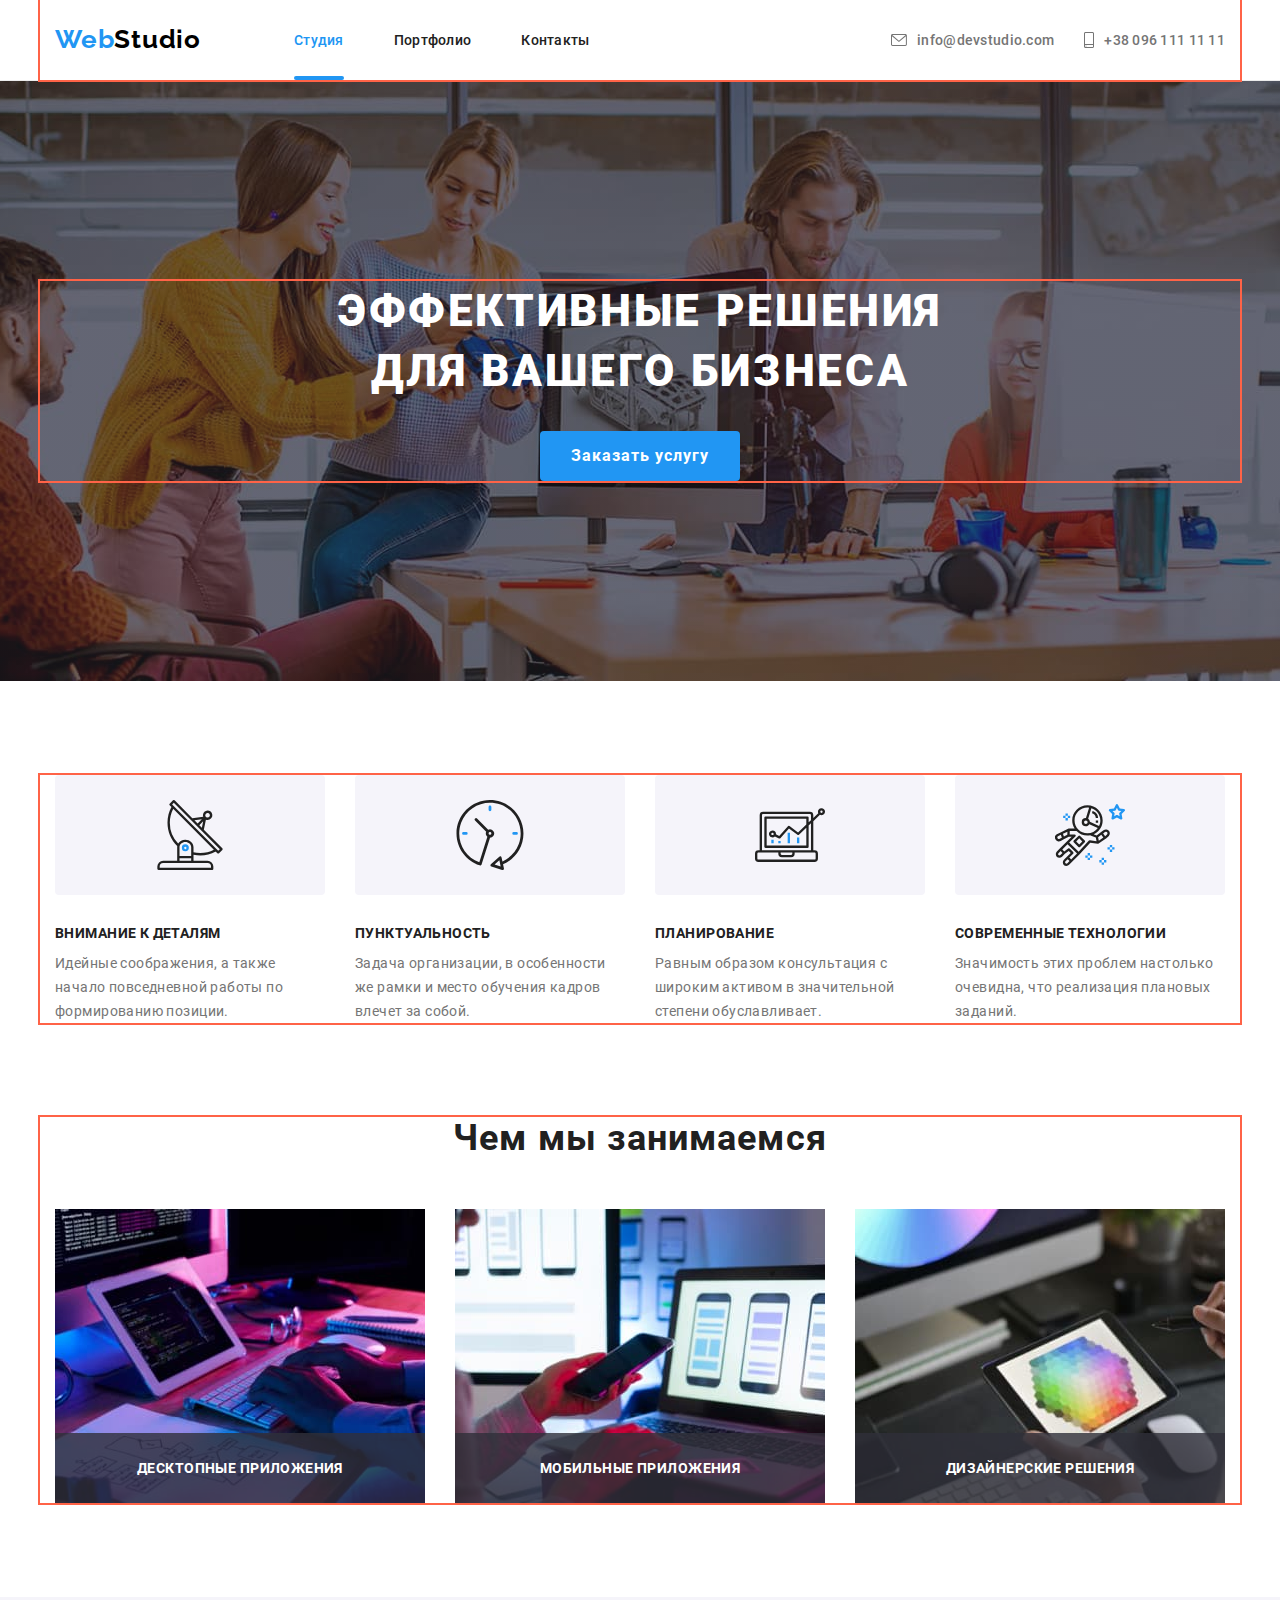
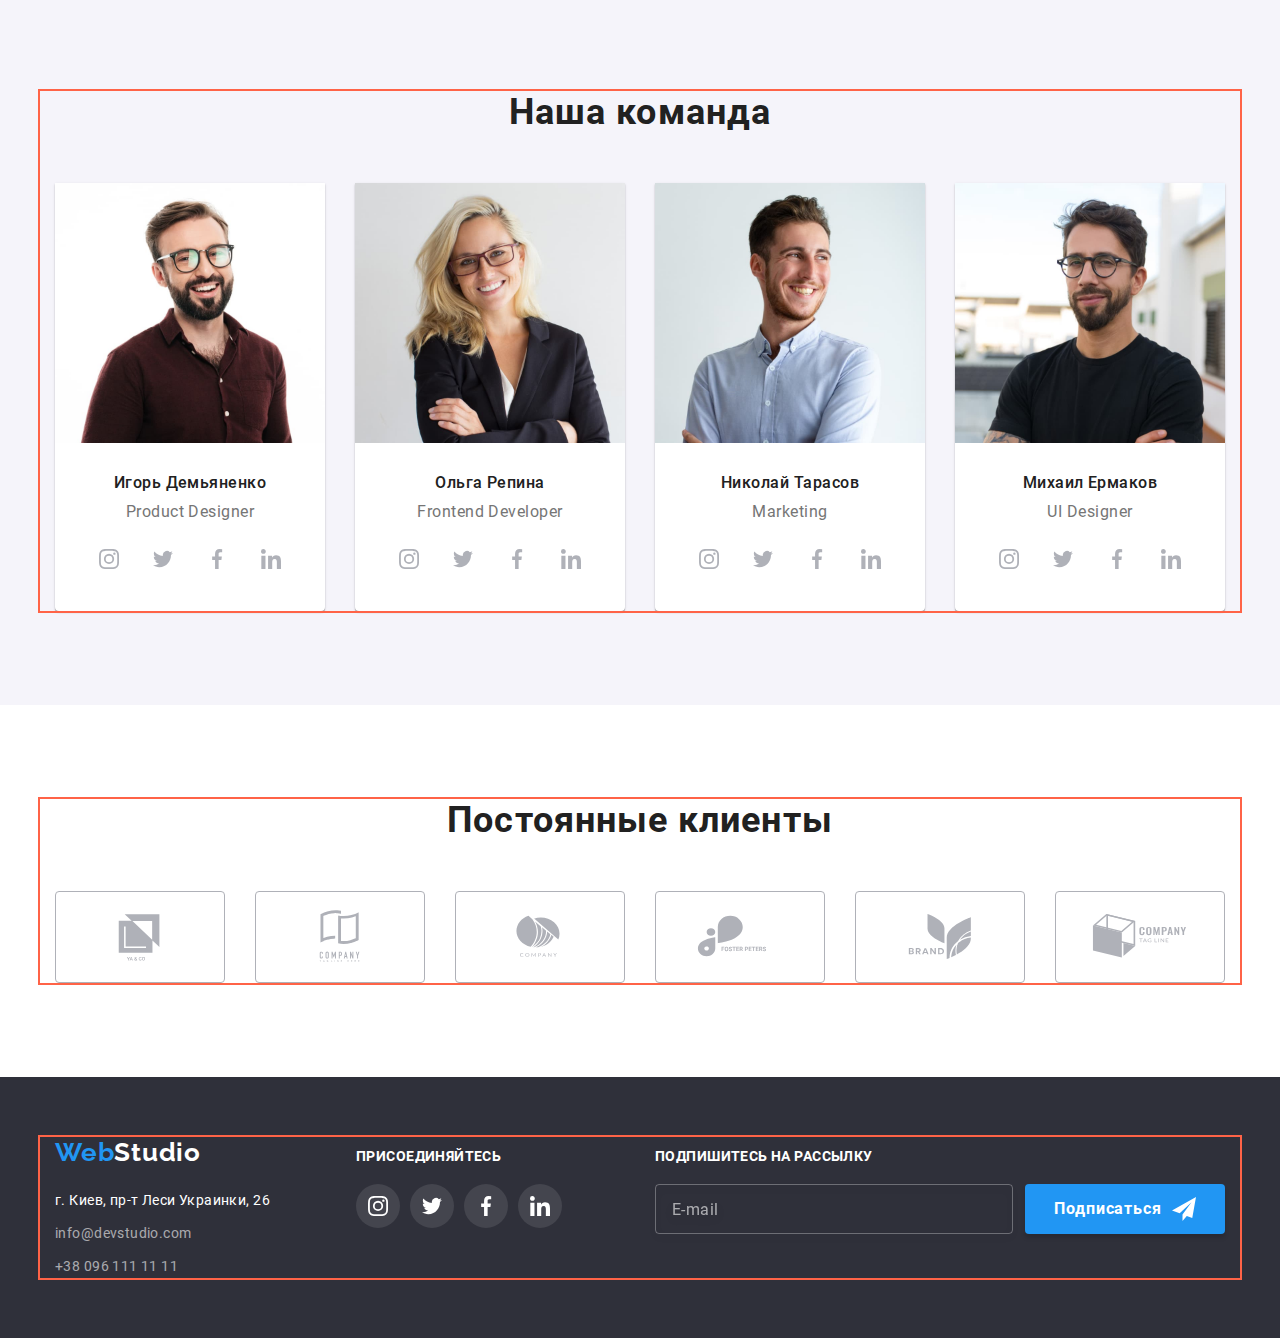
==== commit 1865a6df: "fix hw07" ====
--- a/index.html
+++ b/index.html
@@ -79,7 +79,7 @@
                   <use href="./images/icons.svg#icon-clock"></use>
                 </svg>
               </div>
-              <h3 class="feature__title">Пунктуальность</h3>
+              <h3 class="features__title">Пунктуальность</h3>
               <p class="features__text">
                 Задача организации, в особенности же рамки и место обучения кадров влечет за собой.
               </p>
@@ -536,7 +536,7 @@
                   <use href="./images/icons.svg#icon-check"></use>
                 </svg>
               </span>
-              Соглашаюсь с рассылкой и принимаю &nbsp
+              Соглашаюсь с рассылкой и принимаю &nbsp;
               <a class="accept__link" href="">Условия договора</a>
             </label>
           </div>
--- a/css/main.min.css
+++ b/css/main.min.css
@@ -1 +1 @@
-/*! modern-normalize v1.1.0 | MIT License | https://github.com/sindresorhus/modern-normalize */*,::after,::before{box-sizing:border-box}html{-moz-tab-size:4;tab-size:4}html{line-height:1.15;-webkit-text-size-adjust:100%}body{margin:0}body{font-family:system-ui,-apple-system,"Segoe UI",Roboto,Helvetica,Arial,sans-serif,"Apple Color Emoji","Segoe UI Emoji"}hr{height:0;color:inherit}abbr[title]{text-decoration:underline dotted}b,strong{font-weight:bolder}code,kbd,pre,samp{font-family:ui-monospace,SFMono-Regular,Consolas,"Liberation Mono",Menlo,monospace;font-size:1em}small{font-size:80%}sub,sup{font-size:75%;line-height:0;position:relative;vertical-align:baseline}sub{bottom:-0.25em}sup{top:-0.5em}table{text-indent:0;border-color:inherit}button,input,optgroup,select,textarea{font-family:inherit;font-size:100%;line-height:1.15;margin:0}button,select{text-transform:none}[type=button],[type=reset],[type=submit],button{-webkit-appearance:button}::-moz-focus-inner{border-style:none;padding:0}:-moz-focusring{outline:1px dotted ButtonText}:-moz-ui-invalid{box-shadow:none}legend{padding:0}progress{vertical-align:baseline}::-webkit-inner-spin-button,::-webkit-outer-spin-button{height:auto}[type=search]{-webkit-appearance:textfield;outline-offset:-2px}::-webkit-search-decoration{-webkit-appearance:none}::-webkit-file-upload-button{-webkit-appearance:button;font:inherit}summary{display:list-item}p,h1,h2,h3,h4,h5,h6{margin:0}ul{margin:0;padding-left:0}textarea{resize:none}img{display:block}button{cursor:pointer;padding:0}address{font-style:normal}.link{text-decoration:none}.list{list-style:none}@font-face{font-family:"Raleway";font-style:normal;font-weight:700;src:url("../fonts/raleway-v27-latin-700.eot");src:local(""),url("../fonts/raleway-v27-latin-700.eot?#iefix") format("embedded-opentype"),url("../fonts/raleway-v27-latin-700.woff2") format("woff2"),url("../fonts/raleway-v27-latin-700.woff") format("woff"),url("../fonts/raleway-v27-latin-700.ttf") format("truetype"),url("../fonts/raleway-v27-latin-700.svg#Raleway") format("svg")}@font-face{font-family:"Roboto";font-style:normal;font-weight:400;src:url("../fonts/roboto-v30-latin_cyrillic-regular.eot");src:local(""),url("../fonts/roboto-v30-latin_cyrillic-regular.eot?#iefix") format("embedded-opentype"),url("../fonts/roboto-v30-latin_cyrillic-regular.woff2") format("woff2"),url("../fonts/roboto-v30-latin_cyrillic-regular.woff") format("woff"),url("../fonts/roboto-v30-latin_cyrillic-regular.ttf") format("truetype"),url("../fonts/roboto-v30-latin_cyrillic-regular.svg#Roboto") format("svg")}@font-face{font-family:"Roboto";font-style:normal;font-weight:500;src:url("../fonts/roboto-v30-latin_cyrillic-500.eot");src:local(""),url("../fonts/roboto-v30-latin_cyrillic-500.eot?#iefix") format("embedded-opentype"),url("../fonts/roboto-v30-latin_cyrillic-500.woff2") format("woff2"),url("../fonts/roboto-v30-latin_cyrillic-500.woff") format("woff"),url("../fonts/roboto-v30-latin_cyrillic-500.ttf") format("truetype"),url("../fonts/roboto-v30-latin_cyrillic-500.svg#Roboto") format("svg")}@font-face{font-family:"Roboto";font-style:normal;font-weight:700;src:url("../fonts/roboto-v30-latin_cyrillic-700.eot");src:local(""),url("../fonts/roboto-v30-latin_cyrillic-700.eot?#iefix") format("embedded-opentype"),url("../fonts/roboto-v30-latin_cyrillic-700.woff2") format("woff2"),url("../fonts/roboto-v30-latin_cyrillic-700.woff") format("woff"),url("../fonts/roboto-v30-latin_cyrillic-700.ttf") format("truetype"),url("../fonts/roboto-v30-latin_cyrillic-700.svg#Roboto") format("svg")}@font-face{font-family:"Roboto";font-style:normal;font-weight:900;src:url("../fonts/roboto-v30-latin_cyrillic-900.eot");src:local(""),url("../fonts/roboto-v30-latin_cyrillic-900.eot?#iefix") format("embedded-opentype"),url("../fonts/roboto-v30-latin_cyrillic-900.woff2") format("woff2"),url("../fonts/roboto-v30-latin_cyrillic-900.woff") format("woff"),url("../fonts/roboto-v30-latin_cyrillic-900.ttf") format("truetype"),url("../fonts/roboto-v30-latin_cyrillic-900.svg#Roboto") format("svg")}:root{--accent-color: #2196f3;--primary-text-color: #212121;--secondary-text-color: #757575;--address-footer-color: rgba(255, 255, 255, 0.6);--title-color: #ffffff;--bg-color: #ffffff;--logo-color: #afb1b8;--secondary-bgc-btn: #188ce8;--function-cubic: cubic-bezier(0.4, 0, 0.2, 1)}body{font-family:Roboto,sans-serif;color:var(--primary-text-color);background-color:var(--bg-color)}.visually-hidden{position:absolute;white-space:nowrap;width:1px;height:1px;overflow:hidden;border:0;padding:0;clip:rect(0 0 0 0);clip-path:inset(50%);margin:-1px}.container{margin-left:auto;margin-right:auto;padding-left:15px;padding-right:15px;width:1200px;outline:2px solid tomato}.logo{font-family:"Raleway",sans-serif;font-weight:700;font-size:26px;line-height:1.19;letter-spacing:.03em;color:var(--accent-color)}.logo-header{margin-right:93px;padding-top:24px;padding-bottom:25px}.logo-header__label{color:#000}.logo-footer{display:block;padding-top:0;padding-bottom:0;margin-right:0;margin-bottom:20px}.logo-footer__label{color:var(--title-color)}.main-btn{display:flex;align-items:center;justify-content:center;min-width:200px;height:50px;transition:background-color 250ms var(--function-cubic);font-family:inherit;font-weight:700;font-size:16px;line-height:1.88;letter-spacing:.06em;text-align:center;color:var(--title-color);background-color:var(--accent-color);box-shadow:0px 4px 4px rgba(0,0,0,.15);border:0;border-radius:4px;border-color:rgba(0,0,0,0)}.main-btn:hover,.main-btn:focus{background-color:var(--secondary-bgc-btn)}.hero__btn{margin:0 auto}.subscribe-btn{margin-left:12px}.subscribe-btn__icon{margin-left:10px}.send-btn{margin:30px auto 0 auto}.filter{padding-top:94px;padding-bottom:94px}.filter__list{display:flex;justify-content:center;margin-bottom:50px}.filter__item:not(:last-child){margin-right:8px}.filter__btn{padding:6px 22px;font-family:inherit;font-weight:500;font-size:16px;line-height:1.62;letter-spacing:.03em;border:0;border-radius:4px}.filter__btn-current{color:var(--title-color);background-color:var(--accent-color);box-shadow:0px 3px 1px rgba(0,0,0,.1),0px 1px 2px rgba(0,0,0,.08),0px 2px 2px rgba(0,0,0,.12)}.filter__btn-no-active{transition:background-color 250ms var(--function-cubic),color 250ms var(--function-cubic),box-shadow 250ms var(--function-cubic);background-color:#f5f4fa}.filter__btn-no-active:hover,.filter__btn-no-active:focus{color:#fff;background-color:var(--accent-color);box-shadow:0px 3px 1px rgba(0,0,0,.1),0px 1px 2px rgba(0,0,0,.08),0px 2px 2px rgba(0,0,0,.12)}.backdrop{position:fixed;top:0;left:0;padding:40px;width:100%;height:100%;background:rgba(0,0,0,.2);transition:opacity 250ms var(--function-cubic),visibility 250ms var(--function-cubic)}.backdrop.is-hidden .modal{transform:translate(-50%, -50%) scale(1.25)}.backdrop.is-hidden{opacity:0;pointer-events:none;visibility:hidden}.modal{position:absolute;padding:40px;top:50%;left:50%;transform:translate(-50%, -50%) scale(1);width:528px;min-height:581px;background:var(--bg-color);box-shadow:0px 1px 3px rgba(0,0,0,.12),0px 1px 1px rgba(0,0,0,.14),0px 2px 1px rgba(0,0,0,.2);border-radius:4px;transition:transform 250ms var(--function-cubic)}.modal__close-btn{position:absolute;display:flex;align-items:center;justify-content:center;right:8px;top:8px;padding:0;width:30px;height:30px;transition:color 250ms var(--function-cubic);background-color:var(--bg-color);border:1px solid rgba(0,0,0,.1);border-radius:50%}.modal__close-btn:hover,.modal__close-btn:focus{color:var(--accent-color)}.modal__close-icon{fill:currentColor}.modal__title{margin-bottom:12px;font-weight:700;font-size:20px;line-height:1.15;text-align:center;letter-spacing:.03em;color:var(--primary-text-color)}.modal-form__wrap{position:relative}.modal-form__field{margin-top:10px}.modal-form__field:first-child{margin-top:0}.modal-form__field-comment{margin-top:10px}.modal-form__label{display:block;margin-bottom:4px;font-size:12px;line-height:1.17;letter-spacing:.01em;color:var(--secondary-text-color)}.modal-form__input{margin:0;padding:12px 42px;width:100%;height:40px;transition:border-color 250ms var(--function-cubic);border:1px solid rgba(33,33,33,.2);border-radius:4px;outline:rgba(0,0,0,0)}.modal-form__input:focus,.modal-form__input:focus+.modal-form__icon{border-color:var(--accent-color);fill:var(--accent-color)}.modal-form__icon{position:absolute;top:50%;left:12px;transform:translateY(-50%);transition:fill 250ms var(--function-cubic);fill:currentColor;pointer-events:none}.modal-form__comment{padding:12px 16px;width:100%;height:120px;transition:border-color 250ms var(--function-cubic);border:1px solid rgba(33,33,33,.2);border-radius:4px;outline:rgba(0,0,0,0)}.modal-form__comment:focus{border-color:var(--accent-color)}.modal-form__comment::placeholder{font-size:12px;line-height:1.17;letter-spacing:.01em;color:rgba(117,117,117,.5)}.accept{margin-top:20px}.accept__label{display:flex;align-items:center;justify-content:center;font-size:14px;line-height:1.71;letter-spacing:.03em;color:var(--secondary-text-color)}.accept__link{color:var(--accent-color)}.accept__icon{transition:fill 250ms var(--function-cubic);fill:rgba(0,0,0,0)}.accept__wrap{display:flex;align-items:center;justify-content:center;margin-right:8px;width:16px;height:15px;transition:border-color 250ms var(--function-cubic),background-color 250ms var(--function-cubic);border:2px solid var(--primary-text-color);border-radius:4px}.accept__wrap:hover{border-color:var(--accent-color);cursor:pointer}.accept__checkbox:focus+.accept__label>.accept__wrap{border-color:var(--accent-color);cursor:pointer}.accept__checkbox:checked+.accept__label>.accept__wrap{background-color:var(--accent-color);border:none}.accept__checkbox:checked+.accept__label .accept__icon{fill:var(--title-color)}.header{border-bottom:1px solid #ececec}.header__container{display:flex;align-items:center}.site-nav__list{display:flex}.site-nav__item:not(:last-child){margin-right:50px}.site-nav__link{display:block;padding-top:32px;padding-bottom:32px;transition:color 250ms var(--function-cubic);font-weight:500;font-size:14px;line-height:1.14;letter-spacing:.02em;color:var(--primary-tex-color)}.site-nav__link:hover,.site-nav__link:focus{color:var(--accent-color)}.current-page{position:relative;color:var(--accent-color)}.current-page::after{content:"";display:block;position:absolute;bottom:0;width:100%;height:4px;background-color:var(--accent-color);border-radius:2px}.contacts-header__list{display:flex;margin-left:auto}.contacts-header__item{color:var(--secondary-text-color)}.contacts-header__item+.contacts-header__item{margin-left:30px}.contacts-header__link{display:flex;align-items:center;padding-top:32px;padding-bottom:32px;transition:color 250ms var(--function-cubic);font-weight:500;font-size:14px;line-height:1.14;letter-spacing:.02em;color:var(--secondary-text-color)}.contacts-header__link:hover,.contacts-header__link:focus{color:var(--accent-color)}.contacts-header__icon{margin-right:10px;fill:currentColor}.hero{margin-left:auto;margin-right:auto;padding-top:200px;padding-bottom:200px;max-width:1600px;background-color:#c4c4c4;background-image:linear-gradient(rgba(47, 48, 58, 0.4), rgba(47, 48, 58, 0.4)),url(../images/banner-hero.jpg);background-repeat:no-repeat;background-position:center;text-align:center}.hero__title{max-width:696px;margin-bottom:30px;margin-left:auto;margin-right:auto;color:var(--title-color);font-weight:900;font-size:44px;line-height:1.36;letter-spacing:.06em;text-transform:uppercase}.features{padding-top:94px;padding-bottom:94px}.features__list{display:flex}.features__item{width:calc((100% - 90px)/4);margin-right:30px}.features__item:last-child{margin-right:0}.features__wrap{display:flex;align-items:center;justify-content:center;margin-bottom:30px;width:100%;height:120px;background-color:#f5f4fa;border-radius:4px}.features__title{margin-bottom:10px;font-size:14px;line-height:1.14;letter-spacing:.03em;text-transform:uppercase}.features__text{font-size:14px;line-height:1.71;letter-spacing:.03em;color:var(--secondary-text-color)}.our-work{padding-bottom:94px}.our-work__title{margin-bottom:50px;margin-left:auto;margin-right:auto;font-size:36px;line-height:1.17;letter-spacing:.03em;text-align:center}.our-work__list{display:flex}.our-work__img{max-width:100%;height:auto}.our-work__item:not(:last-child){margin-right:30px}.our-work__thumb{position:relative}.our-work__sub-title{position:absolute;display:flex;align-items:center;justify-content:center;width:100%;height:70px;bottom:0;left:0;font-size:14px;line-height:1.14;text-align:center;letter-spacing:.03em;text-transform:uppercase;background-color:rgba(47,48,58,.8);color:var(--title-color)}.team{padding-top:94px;padding-bottom:94px;background-color:#f5f4fa;text-align:center}.team__title{margin-left:auto;margin-right:auto;margin-bottom:50px;font-size:36px;line-height:1.17;letter-spacing:.03em}.team__list{display:flex}.team__img{width:100%;height:auto}.team__item{width:calc((100% - 90px)/4);margin-right:30px;background-color:var(--bg-color);box-shadow:0px 1px 3px rgba(0,0,0,.12),0px 1px 1px rgba(0,0,0,.14),0px 2px 1px rgba(0,0,0,.2);border-radius:0px 0px 4px 4px}.team__item:last-child{margin-right:0}.team__name{margin-bottom:10px;font-weight:500;font-size:16px;line-height:1.19;letter-spacing:.03em}.team__specialty{margin-bottom:16px;color:var(--secondary-text-color);font-size:16px;line-height:1.19;letter-spacing:.03em}.team__wrap{padding:30px 32px}.team-soc__list{display:flex;justify-content:center}.team-soc__item{width:44px;height:44px;margin-right:10px}.team-soc__item:last-child{margin-right:0}.team-soc__link{display:flex;align-items:center;justify-content:center;width:100%;height:100%;transition:background-color 250ms var(--function-cubic),color 250ms var(--function-cubic);background-color:var(--bg-color);color:var(--logo-color);border-radius:50%}.team-soc__link:hover,.team-soc__link:focus{background-color:var(--accent-color);color:var(--title-color)}.team-soc__icon{fill:currentColor}.clients{padding-top:94px;padding-bottom:94px}.clients__title{margin-bottom:50px;font-size:36px;line-height:1.17;text-align:center;letter-spacing:.03em}.clients__list{display:flex}.clients__item{width:calc((100% - 150px)/6);height:92px}.clients__item:not(:last-child){margin-right:30px}.clients__link{display:flex;align-items:center;justify-content:center;width:100%;height:100%;transition:color 250ms var(--function-cubic),border 250ms var(--function-cubic);outline:rgba(0,0,0,0);color:var(--logo-color);border:1px solid var(--logo-color);border-radius:4px}.clients__link:hover,.clients__link:focus{color:var(--accent-color);border:1px solid var(--accent-color)}.clients__logo{fill:currentColor}.footer{padding-top:60px;padding-bottom:60px;background-color:#2f303a}.footer .container{display:flex;align-items:baseline}.contacts-footer__item:not(:last-child){margin-bottom:9px}.contacts-footer__address{display:block;width:231px;color:var(--title-color)}.contacts-footer__link{color:var(--address-footer-color)}.contacts__label{transition:color 250ms var(--function-cubic);font-size:14px;line-height:1.71;letter-spacing:.03em}.contacts__label:hover,.contacts__label:focus{color:var(--accent-color)}.social{margin-left:70px}.social__title{margin-bottom:20px;font-weight:700;font-size:14px;line-height:1.14;letter-spacing:.03em;text-transform:uppercase;color:var(--title-color)}.social__list{display:flex}.social__item{width:44px;height:44px;margin-right:10px}.social__item:last-child{margin-right:0}.social__link{display:flex;align-items:center;justify-content:center;width:100%;height:100%;transition:background-color 250ms var(--function-cubic);background-color:rgba(255,255,255,.1);color:var(--title-color);border-radius:50%}.social__link:hover,.social__link:focus{background-color:var(--accent-color)}.social__icon{fill:currentColor}.subscribe{margin-left:auto}.subscribe__form{display:flex}.subscribe__title{margin-bottom:20px;font-weight:700;font-size:14px;line-height:1.14;letter-spacing:.03em;text-transform:uppercase;color:var(--title-color)}.subscribe__input{padding:15px 16px;width:358px;height:50px;transition:border-color 250ms var(--function-cubic);color:#fff;background-color:rgba(0,0,0,0);border:1px solid rgba(255,255,255,.3);filter:drop-shadow(0px 4px 4px rgba(0, 0, 0, 0.15));border-radius:4px;outline:rgba(0,0,0,0)}.subscribe__input:focus{border-color:var(--accent-color)}.subscribe__input::placeholder{font-size:16px;line-height:1.25;letter-spacing:.03em;color:rgba(255,255,255,.6)}.portfolio__list{display:flex;flex-wrap:wrap}.portfolio__item{width:370px;margin-right:30px;margin-bottom:30px}.portfolio__item:nth-child(3n){margin-right:0}.portfolio__item:nth-last-child(-n+3){margin-bottom:0}.portfolio__link{display:block;transition:box-shadow 250ms var(--function-cubic);outline:rgba(0,0,0,0)}.portfolio__link:hover,.portfolio__link:focus{box-shadow:0px 1px 1px rgba(0,0,0,.12),0px 4px 4px rgba(0,0,0,.06),1px 4px 6px rgba(0,0,0,.16)}.portfolio__thumb{position:relative;overflow:hidden}.portfolio__img{max-width:100%;height:auto}.portfolio__overlay{position:absolute;top:0;left:0;width:100%;height:100%;transform:translateY(100%);transition:opacity 250ms var(--function-cubic),transform 250ms var(--function-cubic);background-color:rgba(33,150,243,.9);opacity:0}.portfolio__sub-text{position:absolute;top:0;left:0;padding:63px 24px;transition:opacity 250ms var(--function-cubic);font-size:18px;line-height:1.56;letter-spacing:.03em;color:var(--title-color);overflow:auto}.portfolio__wrap{padding:20px 24px;border:1px solid #eee;border-top:0}.portfolio__title{margin-bottom:4px;color:var(--primary-text-color);font-size:18px;line-height:2;letter-spacing:.06em}.portfolio__text{color:var(--secondary-text-color);font-size:16px;line-height:1.88;letter-spacing:.03em}.portfolio__link:hover .portfolio__overlay,.portfolio__link:focus .portfolio__overlay{opacity:1;transform:translateY(0)}/*# sourceMappingURL=main.min.css.map */+/*! modern-normalize v1.1.0 | MIT License | https://github.com/sindresorhus/modern-normalize */*,::after,::before{box-sizing:border-box}html{-moz-tab-size:4;tab-size:4}html{line-height:1.15;-webkit-text-size-adjust:100%}body{margin:0}body{font-family:system-ui,-apple-system,"Segoe UI",Roboto,Helvetica,Arial,sans-serif,"Apple Color Emoji","Segoe UI Emoji"}hr{height:0;color:inherit}abbr[title]{text-decoration:underline dotted}b,strong{font-weight:bolder}code,kbd,pre,samp{font-family:ui-monospace,SFMono-Regular,Consolas,"Liberation Mono",Menlo,monospace;font-size:1em}small{font-size:80%}sub,sup{font-size:75%;line-height:0;position:relative;vertical-align:baseline}sub{bottom:-0.25em}sup{top:-0.5em}table{text-indent:0;border-color:inherit}button,input,optgroup,select,textarea{font-family:inherit;font-size:100%;line-height:1.15;margin:0}button,select{text-transform:none}[type=button],[type=reset],[type=submit],button{-webkit-appearance:button}::-moz-focus-inner{border-style:none;padding:0}:-moz-focusring{outline:1px dotted ButtonText}:-moz-ui-invalid{box-shadow:none}legend{padding:0}progress{vertical-align:baseline}::-webkit-inner-spin-button,::-webkit-outer-spin-button{height:auto}[type=search]{-webkit-appearance:textfield;outline-offset:-2px}::-webkit-search-decoration{-webkit-appearance:none}::-webkit-file-upload-button{-webkit-appearance:button;font:inherit}summary{display:list-item}p,h1,h2,h3,h4,h5,h6{margin:0}ul{margin:0;padding-left:0}textarea{resize:none}img{display:block;max-width:100%;height:auto}button{cursor:pointer;padding:0}address{font-style:normal}.link{text-decoration:none}.list{list-style:none}@font-face{font-family:"Raleway";font-style:normal;font-weight:700;src:url("../fonts/raleway-v27-latin-700.eot");src:local(""),url("../fonts/raleway-v27-latin-700.eot?#iefix") format("embedded-opentype"),url("../fonts/raleway-v27-latin-700.woff2") format("woff2"),url("../fonts/raleway-v27-latin-700.woff") format("woff"),url("../fonts/raleway-v27-latin-700.ttf") format("truetype"),url("../fonts/raleway-v27-latin-700.svg#Raleway") format("svg")}@font-face{font-family:"Roboto";font-style:normal;font-weight:400;src:url("../fonts/roboto-v30-latin_cyrillic-regular.eot");src:local(""),url("../fonts/roboto-v30-latin_cyrillic-regular.eot?#iefix") format("embedded-opentype"),url("../fonts/roboto-v30-latin_cyrillic-regular.woff2") format("woff2"),url("../fonts/roboto-v30-latin_cyrillic-regular.woff") format("woff"),url("../fonts/roboto-v30-latin_cyrillic-regular.ttf") format("truetype"),url("../fonts/roboto-v30-latin_cyrillic-regular.svg#Roboto") format("svg")}@font-face{font-family:"Roboto";font-style:normal;font-weight:500;src:url("../fonts/roboto-v30-latin_cyrillic-500.eot");src:local(""),url("../fonts/roboto-v30-latin_cyrillic-500.eot?#iefix") format("embedded-opentype"),url("../fonts/roboto-v30-latin_cyrillic-500.woff2") format("woff2"),url("../fonts/roboto-v30-latin_cyrillic-500.woff") format("woff"),url("../fonts/roboto-v30-latin_cyrillic-500.ttf") format("truetype"),url("../fonts/roboto-v30-latin_cyrillic-500.svg#Roboto") format("svg")}@font-face{font-family:"Roboto";font-style:normal;font-weight:700;src:url("../fonts/roboto-v30-latin_cyrillic-700.eot");src:local(""),url("../fonts/roboto-v30-latin_cyrillic-700.eot?#iefix") format("embedded-opentype"),url("../fonts/roboto-v30-latin_cyrillic-700.woff2") format("woff2"),url("../fonts/roboto-v30-latin_cyrillic-700.woff") format("woff"),url("../fonts/roboto-v30-latin_cyrillic-700.ttf") format("truetype"),url("../fonts/roboto-v30-latin_cyrillic-700.svg#Roboto") format("svg")}@font-face{font-family:"Roboto";font-style:normal;font-weight:900;src:url("../fonts/roboto-v30-latin_cyrillic-900.eot");src:local(""),url("../fonts/roboto-v30-latin_cyrillic-900.eot?#iefix") format("embedded-opentype"),url("../fonts/roboto-v30-latin_cyrillic-900.woff2") format("woff2"),url("../fonts/roboto-v30-latin_cyrillic-900.woff") format("woff"),url("../fonts/roboto-v30-latin_cyrillic-900.ttf") format("truetype"),url("../fonts/roboto-v30-latin_cyrillic-900.svg#Roboto") format("svg")}:root{--accent-color: #2196f3;--primary-text-color: #212121;--secondary-text-color: #757575;--address-footer-color: rgba(255, 255, 255, 0.6);--title-color: #ffffff;--bg-color: #ffffff;--logo-color: #afb1b8;--secondary-bgc-btn: #188ce8;--function-cubic: cubic-bezier(0.4, 0, 0.2, 1)}body{font-family:Roboto,sans-serif;color:var(--primary-text-color);background-color:var(--bg-color)}.visually-hidden{position:absolute;white-space:nowrap;width:1px;height:1px;overflow:hidden;border:0;padding:0;clip:rect(0 0 0 0);clip-path:inset(50%);margin:-1px}.container{margin-left:auto;margin-right:auto;padding-left:15px;padding-right:15px;width:1200px;outline:2px solid tomato}.logo{font-weight:700;font-size:26px;line-height:1.1923076923;letter-spacing:.03em;color:var(--accent-color);font-family:"Raleway",sans-serif}.logo-header{margin-right:93px;padding-top:24px;padding-bottom:25px}.logo-header__label{color:#000}.logo-footer{display:block;padding-top:0;padding-bottom:0;margin-right:0;margin-bottom:20px}.logo-footer__label{color:var(--title-color)}.main-btn{display:flex;align-items:center;justify-content:center;min-width:200px;height:50px;transition-property:background-color;transition-duration:250ms;transition-timing-function:var(--function-cubic);font-family:inherit;font-weight:700;font-size:16px;line-height:1.875;letter-spacing:.06em;color:var(--title-color);text-align:center;background-color:var(--accent-color);box-shadow:0px 4px 4px rgba(0,0,0,.15);border:0;border-radius:4px;border-color:rgba(0,0,0,0)}.main-btn:hover,.main-btn:focus{background-color:var(--secondary-bgc-btn)}.hero__btn{margin:0 auto}.subscribe-btn{margin-left:12px}.subscribe-btn__icon{margin-left:10px}.send-btn{margin:30px auto 0 auto}.filter{padding-top:94px;padding-bottom:94px}.filter__list{display:flex;justify-content:center;margin-bottom:50px}.filter__item:not(:last-child){margin-right:8px}.filter__btn{padding:6px 22px;font-family:inherit;font-weight:500;font-size:16px;line-height:1.625;letter-spacing:.03em;border:0;border-radius:4px}.filter__btn-current{color:var(--title-color);background-color:var(--accent-color);box-shadow:0px 3px 1px rgba(0,0,0,.1),0px 1px 2px rgba(0,0,0,.08),0px 2px 2px rgba(0,0,0,.12)}.filter__btn-no-active{transition-property:background-color,color,box-shadow;transition-duration:250ms;transition-timing-function:var(--function-cubic);background-color:#f5f4fa}.filter__btn-no-active:hover,.filter__btn-no-active:focus{color:#fff;background-color:var(--accent-color);box-shadow:0px 3px 1px rgba(0,0,0,.1),0px 1px 2px rgba(0,0,0,.08),0px 2px 2px rgba(0,0,0,.12)}.backdrop{position:fixed;top:0;left:0;padding:40px;width:100%;height:100%;transition-property:opacity,visibility;transition-duration:250ms;transition-timing-function:var(--function-cubic);background:rgba(0,0,0,.2)}.backdrop.is-hidden .modal{transform:translate(-50%, -50%) scale(1.25)}.backdrop.is-hidden{opacity:0;pointer-events:none;visibility:hidden}.modal{position:absolute;padding:40px;top:50%;left:50%;transform:translate(-50%, -50%) scale(1);width:528px;min-height:581px;background:var(--bg-color);box-shadow:0px 1px 3px rgba(0,0,0,.12),0px 1px 1px rgba(0,0,0,.14),0px 2px 1px rgba(0,0,0,.2);border-radius:4px;transition-property:transform;transition-duration:250ms;transition-timing-function:var(--function-cubic)}.modal__close-btn{position:absolute;display:flex;align-items:center;justify-content:center;right:8px;top:8px;padding:0;width:30px;height:30px;transition-property:color;transition-duration:250ms;transition-timing-function:var(--function-cubic);background-color:var(--bg-color);border:1px solid rgba(0,0,0,.1);border-radius:50%}.modal__close-btn:hover,.modal__close-btn:focus{color:var(--accent-color)}.modal__close-icon{fill:currentColor}.modal__title{margin-bottom:12px;font-weight:700;font-size:20px;line-height:1.15;letter-spacing:.03em;color:var(--primary-text-color);text-align:center}.modal-form__wrap{position:relative}.modal-form__field{margin-top:10px}.modal-form__field:first-child{margin-top:0}.modal-form__field-comment{margin-top:10px}.modal-form__label{display:block;margin-bottom:4px;font-size:12px;line-height:1.1666666667;letter-spacing:.01em;color:var(--secondary-text-color)}.modal-form__input{margin:0;padding:12px 42px;width:100%;height:40px;transition-property:border-color;transition-duration:250ms;transition-timing-function:var(--function-cubic);border:1px solid rgba(33,33,33,.2);border-radius:4px;outline:rgba(0,0,0,0)}.modal-form__input:focus,.modal-form__input:focus+.modal-form__icon{border-color:var(--accent-color);fill:var(--accent-color)}.modal-form__icon{position:absolute;top:50%;left:12px;transform:translateY(-50%);transition-property:fill;transition-duration:250ms;transition-timing-function:var(--function-cubic);fill:currentColor;pointer-events:none}.modal-form__comment{padding:12px 16px;width:100%;height:120px;transition-property:border-color;transition-duration:250ms;transition-timing-function:var(--function-cubic);border:1px solid rgba(33,33,33,.2);border-radius:4px;outline:rgba(0,0,0,0)}.modal-form__comment:focus{border-color:var(--accent-color)}.modal-form__comment::placeholder{font-size:12px;line-height:1.1666666667;letter-spacing:.01em;color:rgba(117,117,117,.5)}.accept{margin-top:20px}.accept__label{display:flex;align-items:center;justify-content:center;font-size:14px;line-height:1.7142857143;letter-spacing:.03em;color:var(--secondary-text-color)}.accept__link{color:var(--accent-color)}.accept__icon{transition:fill 250ms var(--function-cubic);fill:rgba(0,0,0,0)}.accept__wrap{display:flex;align-items:center;justify-content:center;margin-right:8px;width:16px;height:15px;transition-property:border-color,background-color;transition-duration:250ms;transition-timing-function:var(--function-cubic);border:2px solid var(--primary-text-color);border-radius:4px}.accept__wrap:hover{border-color:var(--accent-color);cursor:pointer}.accept__checkbox:focus+.accept__label>.accept__wrap{border-color:var(--accent-color);cursor:pointer}.accept__checkbox:checked+.accept__label>.accept__wrap{background-color:var(--accent-color);border:none}.accept__checkbox:checked+.accept__label .accept__icon{fill:var(--title-color)}.header{border-bottom:1px solid #ececec}.header__container{display:flex;align-items:center}.site-nav__list{display:flex}.site-nav__item:not(:last-child){margin-right:50px}.site-nav__link{display:block;padding-top:32px;padding-bottom:32px;transition-property:color;transition-duration:250ms;transition-timing-function:var(--function-cubic);font-weight:500;font-size:14px;line-height:1.1428571429;letter-spacing:.02em;color:var(--primary-tex-color)}.site-nav__link:hover,.site-nav__link:focus{color:var(--accent-color)}.current-page{position:relative;color:var(--accent-color)}.current-page::after{content:"";display:block;position:absolute;bottom:0;width:100%;height:4px;background-color:var(--accent-color);border-radius:2px}.contacts-header__list{display:flex;margin-left:auto}.contacts-header__item{color:var(--secondary-text-color)}.contacts-header__item+.contacts-header__item{margin-left:30px}.contacts-header__link{display:flex;align-items:center;padding-top:32px;padding-bottom:32px;transition-property:color;transition-duration:250ms;transition-timing-function:var(--function-cubic);font-weight:500;font-size:14px;line-height:1.1428571429;letter-spacing:.02em;color:var(--secondary-text-color)}.contacts-header__link:hover,.contacts-header__link:focus{color:var(--accent-color)}.contacts-header__icon{margin-right:10px;fill:currentColor}.hero{margin-left:auto;margin-right:auto;padding-top:200px;padding-bottom:200px;max-width:1600px;background-color:#c4c4c4;background-image:linear-gradient(rgba(47, 48, 58, 0.4), rgba(47, 48, 58, 0.4)),url(../images/banner-hero.jpg);background-repeat:no-repeat;background-position:center;text-align:center}.hero__title{max-width:696px;margin-bottom:30px;margin-left:auto;margin-right:auto;font-weight:900;font-size:44px;line-height:1.3636363636;letter-spacing:.06em;color:var(--title-color);text-transform:uppercase}.features{padding-top:94px;padding-bottom:94px}.features__list{display:flex}.features__item{width:calc((100% - 90px)/4);margin-right:30px}.features__item:last-child{margin-right:0}.features__wrap{display:flex;align-items:center;justify-content:center;margin-bottom:30px;width:100%;height:120px;background-color:#f5f4fa;border-radius:4px}.features__title{margin-bottom:10px;font-size:14px;line-height:1.1428571429;letter-spacing:.03em;text-transform:uppercase}.features__text{font-size:14px;line-height:1.7142857143;letter-spacing:.03em;color:var(--secondary-text-color)}.our-work{padding-bottom:94px}.our-work__title{margin-bottom:50px;margin-left:auto;margin-right:auto;font-size:36px;line-height:1.1666666667;letter-spacing:.03em;text-align:center}.our-work__list{display:flex}.our-work__img{max-width:100%;height:auto}.our-work__item:not(:last-child){margin-right:30px}.our-work__thumb{position:relative}.our-work__sub-title{position:absolute;display:flex;align-items:center;justify-content:center;width:100%;height:70px;bottom:0;left:0;font-size:14px;line-height:1.1428571429;letter-spacing:.03em;color:var(--title-color);text-align:center;text-transform:uppercase;background-color:rgba(47,48,58,.8)}.team{padding-top:94px;padding-bottom:94px;background-color:#f5f4fa;text-align:center}.team__title{margin-left:auto;margin-right:auto;margin-bottom:50px;font-size:36px;line-height:1.1666666667;letter-spacing:.03em}.team__list{display:flex}.team__img{width:100%;height:auto}.team__item{width:calc((100% - 90px)/4);margin-right:30px;background-color:var(--bg-color);box-shadow:0px 1px 3px rgba(0,0,0,.12),0px 1px 1px rgba(0,0,0,.14),0px 2px 1px rgba(0,0,0,.2);border-radius:0px 0px 4px 4px}.team__item:last-child{margin-right:0}.team__name{margin-bottom:10px;font-weight:500;font-size:16px;line-height:1.1875;letter-spacing:.03em}.team__specialty{margin-bottom:16px;font-size:16px;line-height:1.1875;letter-spacing:.03em;color:var(--secondary-text-color)}.team__wrap{padding:30px 32px}.team-soc__list{display:flex;justify-content:center}.team-soc__item{width:44px;height:44px;margin-right:10px}.team-soc__item:last-child{margin-right:0}.team-soc__link{display:flex;align-items:center;justify-content:center;width:100%;height:100%;transition-property:background-color,color;transition-duration:250ms;transition-timing-function:var(--function-cubic);background-color:var(--bg-color);color:var(--logo-color);border-radius:50%}.team-soc__link:hover,.team-soc__link:focus{background-color:var(--accent-color);color:var(--title-color)}.team-soc__icon{fill:currentColor}.clients{padding-top:94px;padding-bottom:94px}.clients__title{margin-bottom:50px;font-size:36px;line-height:1.17;text-align:center;letter-spacing:.03em}.clients__list{display:flex}.clients__item{width:calc((100% - 150px)/6);height:92px}.clients__item:not(:last-child){margin-right:30px}.clients__link{display:flex;align-items:center;justify-content:center;width:100%;height:100%;transition-property:color,border;transition-duration:250ms;transition-timing-function:var(--function-cubic);outline:rgba(0,0,0,0);color:var(--logo-color);border:1px solid var(--logo-color);border-radius:4px}.clients__link:hover,.clients__link:focus{color:var(--accent-color);border:1px solid var(--accent-color)}.clients__logo{fill:currentColor}.footer{padding-top:60px;padding-bottom:60px;background-color:#2f303a}.footer .container{display:flex;align-items:baseline}.contacts-footer__item:not(:last-child){margin-bottom:9px}.contacts-footer__address{display:block;width:231px;color:var(--title-color)}.contacts-footer__link{color:var(--address-footer-color)}.contacts__label{transition-property:color;transition-duration:250ms;transition-timing-function:var(--function-cubic);font-size:14px;line-height:1.7142857143;letter-spacing:.03em}.contacts__label:hover,.contacts__label:focus{color:var(--accent-color)}.social{margin-left:70px}.social__title{margin-bottom:20px;font-weight:700;font-size:14px;line-height:1.1428571429;letter-spacing:.03em;color:var(--title-color);text-transform:uppercase}.social__list{display:flex}.social__item{width:44px;height:44px;margin-right:10px}.social__item:last-child{margin-right:0}.social__link{display:flex;align-items:center;justify-content:center;width:100%;height:100%;transition-property:background-color;transition-duration:250ms;transition-timing-function:var(--function-cubic);background-color:rgba(255,255,255,.1);color:var(--title-color);border-radius:50%}.social__link:hover,.social__link:focus{background-color:var(--accent-color)}.social__icon{fill:currentColor}.subscribe{margin-left:auto}.subscribe__form{display:flex}.subscribe__title{margin-bottom:20px;font-weight:700;font-size:14px;line-height:1.1428571429;letter-spacing:.03em;color:var(--title-color);text-transform:uppercase}.subscribe__input{padding:15px 16px;width:358px;height:50px;transition-property:border-color;transition-duration:250ms;transition-timing-function:var(--function-cubic);color:var(--title-color);background-color:rgba(0,0,0,0);border:1px solid rgba(255,255,255,.3);filter:drop-shadow(0px 4px 4px rgba(0, 0, 0, 0.15));border-radius:4px;outline:rgba(0,0,0,0)}.subscribe__input:focus{border-color:var(--accent-color)}.subscribe__input::placeholder{font-size:16px;line-height:1.25;letter-spacing:.03em;color:rgba(255,255,255,.6)}.portfolio__list{display:flex;flex-wrap:wrap}.portfolio__item{width:370px;margin-right:30px;margin-bottom:30px}.portfolio__item:nth-child(3n){margin-right:0}.portfolio__item:nth-last-child(-n+3){margin-bottom:0}.portfolio__link{display:block;transition-property:box-shadow;transition-duration:250ms;transition-timing-function:var(--function-cubic);outline:rgba(0,0,0,0)}.portfolio__link:hover,.portfolio__link:focus{box-shadow:0px 1px 1px rgba(0,0,0,.12),0px 4px 4px rgba(0,0,0,.06),1px 4px 6px rgba(0,0,0,.16)}.portfolio__thumb{position:relative;overflow:hidden}.portfolio__img{max-width:100%;height:auto}.portfolio__overlay{position:absolute;top:0;left:0;width:100%;height:100%;transform:translateY(100%);transition-property:opacity,transform;transition-duration:250ms;transition-timing-function:var(--function-cubic);background-color:rgba(33,150,243,.9);opacity:0}.portfolio__sub-text{position:absolute;top:0;left:0;padding:63px 24px;transition-property:opacity;transition-duration:250ms;transition-timing-function:var(--function-cubic);font-size:18px;line-height:1.5555555556;letter-spacing:.03em;color:var(--title-color);overflow:auto}.portfolio__wrap{padding:20px 24px;border:1px solid #eee;border-top:0}.portfolio__title{margin-bottom:4px;font-size:18px;line-height:2;letter-spacing:.06em;color:var(--primary-text-color)}.portfolio__text{font-size:16px;line-height:1.875;letter-spacing:.03em;color:var(--secondary-text-color)}.portfolio__link:hover .portfolio__overlay,.portfolio__link:focus .portfolio__overlay{opacity:1;transform:translateY(0)}/*# sourceMappingURL=main.min.css.map */